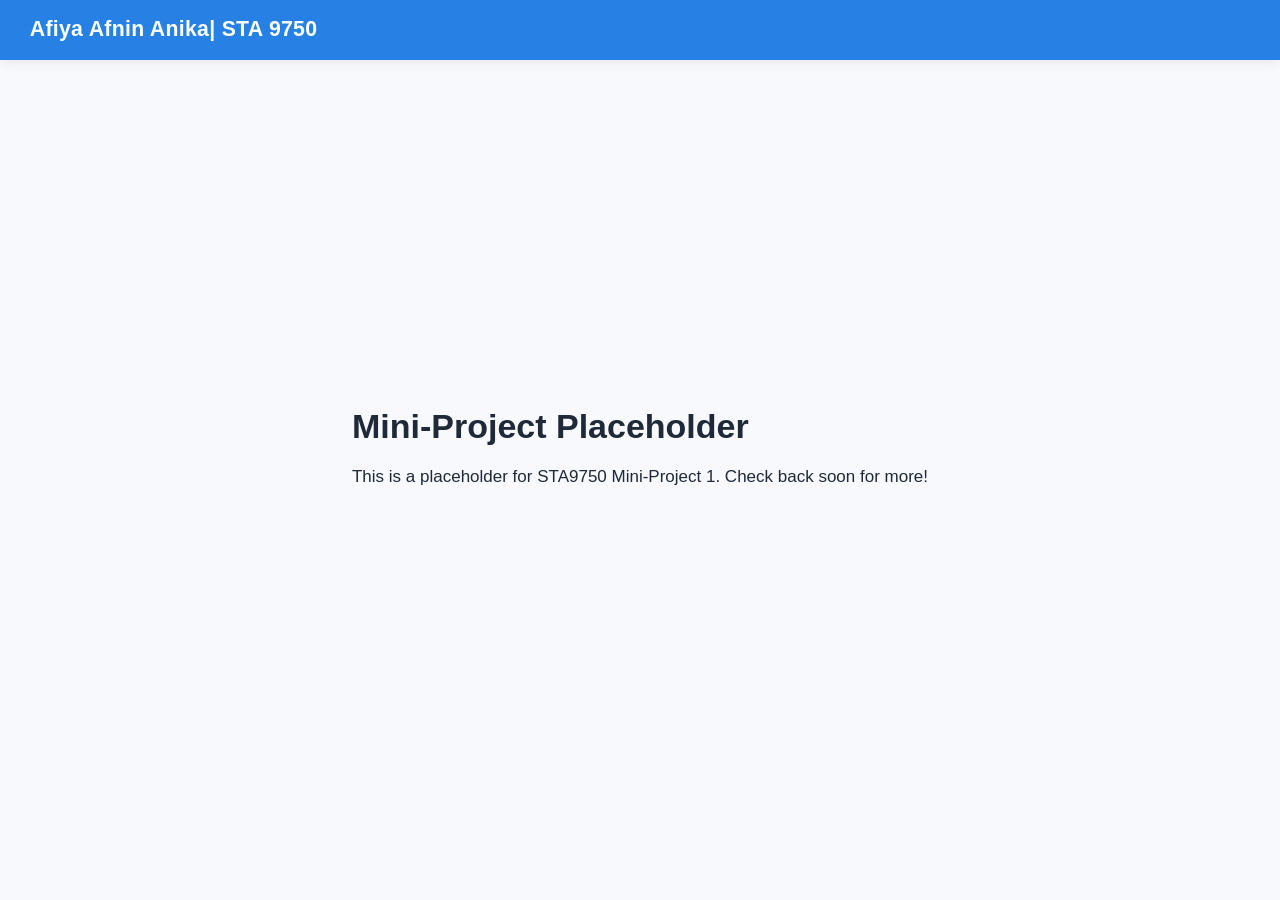
==== docs/mp01.html @ d925fa53 "Add mini-project placeholders" ====
<!DOCTYPE html>
<html xmlns="http://www.w3.org/1999/xhtml" lang="en" xml:lang="en"><head>

<meta charset="utf-8">
<meta name="generator" content="quarto-1.10.18">

<meta name="viewport" content="width=device-width, initial-scale=1.0, user-scalable=yes">


<title>Mini-Project Placeholder – Afiya Afnin Anika| STA 9750</title>
<style>
/* Default styles provided by pandoc.
** See https://pandoc.org/MANUAL.html#variables-for-html for config info.
*/
span.smallcaps{font-variant: small-caps;}
div.columns{display: flex; gap: 1.5em;}
div.column{flex: auto;}
@media screen {
div.columns{gap: min(4vw, 1.5em);}
div.column{overflow-x: auto;}
}
div.hanging-indent{margin-left: 1.5em; text-indent: -1.5em;}
ul.task-list{list-style: none;}
ul.task-list li input[type="checkbox"] {
  width: 0.8em;
  margin: 0 0.8em 0.2em -1em; /* quarto-specific, see https://github.com/quarto-dev/quarto-cli/issues/4556 */ 
  vertical-align: middle;
}
</style>


<script src="site_libs/quarto-nav/quarto-nav.js"></script>
<script src="site_libs/quarto-nav/headroom.min.js"></script>
<script src="site_libs/clipboard/clipboard.min.js"></script>
<script src="site_libs/quarto-search/autocomplete.umd.js"></script>
<script src="site_libs/quarto-search/fuse.min.js"></script>
<script src="site_libs/quarto-search/quarto-search.js"></script>
<meta name="quarto:offset" content="./">
<script src="site_libs/quarto-html/quarto.js" type="module"></script>
<script src="site_libs/quarto-html/tabsets/tabsets.js" type="module"></script>
<script src="site_libs/quarto-html/popper.min.js"></script>
<script src="site_libs/quarto-html/tippy.umd.min.js"></script>
<script src="site_libs/quarto-html/anchor.min.js"></script>
<link href="site_libs/quarto-html/tippy.css" rel="stylesheet">
<link href="site_libs/quarto-html/quarto-syntax-highlighting-64a204ab8560d761af7679ceaba22944.css" rel="stylesheet" id="quarto-text-highlighting-styles">
<script src="site_libs/bootstrap/bootstrap.min.js"></script>
<link href="site_libs/bootstrap/bootstrap-icons.css" rel="stylesheet">
<link href="site_libs/bootstrap/bootstrap-6191c8c4c757b97205a8995aa6c30869.min.css" rel="stylesheet" append-hash="true" id="quarto-bootstrap" data-mode="light">
<script id="quarto-search-options" type="application/json">{
  "location": "navbar",
  "copy-button": false,
  "collapse-after": 3,
  "panel-placement": "end",
  "type": "overlay",
  "limit": 50,
  "keyboard-shortcut": [
    "f",
    "/",
    "s"
  ],
  "show-item-context": false,
  "language": {
    "search-no-results-text": "No results",
    "search-matching-documents-text": "matching documents",
    "search-copy-link-title": "Copy link to search",
    "search-hide-matches-text": "Hide additional matches",
    "search-more-match-text": "more match in this document",
    "search-more-matches-text": "more matches in this document",
    "search-clear-button-title": "Clear",
    "search-text-placeholder": "",
    "search-detached-cancel-button-title": "Cancel",
    "search-submit-button-title": "Submit",
    "search-label": "Search"
  }
}</script>


<link rel="stylesheet" href="styles.css">
</head>

<body class="nav-fixed fullcontent quarto-light">

<div id="quarto-search-results"></div>
  <header id="quarto-header" class="headroom fixed-top">
    <nav class="navbar navbar-expand-lg " data-bs-theme="dark">
      <div class="navbar-container container-fluid">
      <div class="navbar-brand-container mx-auto">
    <a class="navbar-brand" href="./index.html">
    <span class="navbar-title">Afiya Afnin Anika| STA 9750</span>
    </a>
  </div>
        <div class="quarto-navbar-tools tools-end">
</div>
      </div> <!-- /container-fluid -->
    </nav>
</header>
<!-- content -->
<div id="quarto-content" class="quarto-container page-columns page-rows-contents page-layout-article page-navbar">
<!-- sidebar -->
<!-- margin-sidebar -->
    
<!-- main -->
<main class="content" id="quarto-document-content">

<header id="title-block-header" class="quarto-title-block default">
<div class="quarto-title">
<h1 class="title">Mini-Project Placeholder</h1>
</div>



<div class="quarto-title-meta">

    
  
    
  </div>
  


</header>


<p>This is a placeholder for STA9750 Mini-Project 1. Check back soon for more!</p>



</main> <!-- /main -->
<script id="quarto-html-after-body" type="application/javascript">
  window.document.addEventListener("DOMContentLoaded", function (event) {
    const icon = "";
    const anchorJS = new window.AnchorJS();
    anchorJS.options = {
      placement: 'right',
      icon: icon
    };
    anchorJS.add('.anchored');
    const isCodeAnnotation = (el) => {
      for (const clz of el.classList) {
        if (clz.startsWith('code-annotation-')) {                     
          return true;
        }
      }
      return false;
    }
    const onCopySuccess = function(e) {
      // button target
      const button = e.trigger;
      // don't keep focus
      button.blur();
      // flash "checked"
      button.classList.add('code-copy-button-checked');
      var currentTitle = button.getAttribute("title");
      button.setAttribute("title", "Copied!");
      let tooltip;
      if (window.bootstrap) {
        button.setAttribute("data-bs-toggle", "tooltip");
        button.setAttribute("data-bs-placement", "left");
        button.setAttribute("data-bs-title", "Copied!");
        tooltip = new bootstrap.Tooltip(button, 
          { trigger: "manual", 
            customClass: "code-copy-button-tooltip",
            offset: [0, -8]});
        tooltip.show();    
      }
      setTimeout(function() {
        if (tooltip) {
          tooltip.hide();
          button.removeAttribute("data-bs-title");
          button.removeAttribute("data-bs-toggle");
          button.removeAttribute("data-bs-placement");
        }
        button.setAttribute("title", currentTitle);
        button.classList.remove('code-copy-button-checked');
      }, 1000);
      // clear code selection
      e.clearSelection();
    }
    const getTextToCopy = function(trigger) {
      const outerScaffold = trigger.parentElement.cloneNode(true);
      const codeEl = outerScaffold.querySelector('code');
      for (const childEl of codeEl.children) {
        if (isCodeAnnotation(childEl)) {
          childEl.remove();
        }
      }
      return codeEl.innerText;
    }
    const clipboard = new window.ClipboardJS('.code-copy-button:not([data-in-quarto-modal])', {
      text: getTextToCopy
    });
    clipboard.on('success', onCopySuccess);
    if (window.document.getElementById('quarto-embedded-source-code-modal')) {
      const clipboardModal = new window.ClipboardJS('.code-copy-button[data-in-quarto-modal]', {
        text: getTextToCopy,
        container: window.document.getElementById('quarto-embedded-source-code-modal')
      });
      clipboardModal.on('success', onCopySuccess);
    }
      var localhostRegex = new RegExp(/^(?:http|https):\/\/localhost\:?[0-9]*\//);
      var mailtoRegex = new RegExp(/^mailto:/);
        var filterRegex = new RegExp("https:\/\/afiyanika\.github\.io\/STA9750-2026-FALL\/");
      var isInternal = (href) => {
          return filterRegex.test(href) || localhostRegex.test(href) || mailtoRegex.test(href);
      }
      // Inspect non-navigation links and adorn them if external
     var links = window.document.querySelectorAll('a[href]:not(.nav-link):not(.navbar-brand):not(.toc-action):not(.sidebar-link):not(.sidebar-item-toggle):not(.pagination-link):not(.no-external):not([aria-hidden]):not(.dropdown-item):not(.quarto-navigation-tool):not(.about-link)');
      for (var i=0; i<links.length; i++) {
        const link = links[i];
        if (!isInternal(link.href)) {
          // undo the damage that might have been done by quarto-nav.js in the case of
          // links that we want to consider external
          if (link.dataset.originalHref !== undefined) {
            link.href = link.dataset.originalHref;
          }
        }
      }
    function tippyHover(el, contentFn, onTriggerFn, onUntriggerFn) {
      const config = {
        allowHTML: true,
        maxWidth: 500,
        delay: 100,
        arrow: false,
        appendTo: function(el) {
            return el.parentElement;
        },
        interactive: true,
        interactiveBorder: 10,
        theme: 'quarto',
        placement: 'bottom-start',
      };
      if (contentFn) {
        config.content = contentFn;
      }
      if (onTriggerFn) {
        config.onTrigger = onTriggerFn;
      }
      if (onUntriggerFn) {
        config.onUntrigger = onUntriggerFn;
      }
      window.tippy(el, config); 
    }
    const noterefs = window.document.querySelectorAll('a[role="doc-noteref"]');
    for (var i=0; i<noterefs.length; i++) {
      const ref = noterefs[i];
      tippyHover(ref, function() {
        // use id or data attribute instead here
        let href = ref.getAttribute('data-footnote-href') || ref.getAttribute('href');
        try { href = new URL(href).hash; } catch {}
        const id = href.replace(/^#\/?/, "");
        const note = window.document.getElementById(id);
        if (note) {
          return note.innerHTML;
        } else {
          return "";
        }
      });
    }
    const xrefs = window.document.querySelectorAll('a.quarto-xref');
    const processXRef = (id, note) => {
      // Strip column container classes
      const stripColumnClz = (el) => {
        el.classList.remove("page-full", "page-columns");
        if (el.children) {
          for (const child of el.children) {
            stripColumnClz(child);
          }
        }
      }
      stripColumnClz(note)
      if (id === null || id.startsWith('sec-')) {
        // Special case sections, only their first couple elements
        const container = document.createElement("div");
        if (note.children && note.children.length > 2) {
          container.appendChild(note.children[0].cloneNode(true));
          for (let i = 1; i < note.children.length; i++) {
            const child = note.children[i];
            if (child.tagName === "P" && child.innerText === "") {
              continue;
            } else {
              container.appendChild(child.cloneNode(true));
              break;
            }
          }
          if (window.Quarto?.typesetMath) {
            window.Quarto.typesetMath(container);
          }
          return container.innerHTML
        } else {
          if (window.Quarto?.typesetMath) {
            window.Quarto.typesetMath(note);
          }
          return note.innerHTML;
        }
      } else {
        // Remove any anchor links if they are present
        const anchorLink = note.querySelector('a.anchorjs-link');
        if (anchorLink) {
          anchorLink.remove();
        }
        if (window.Quarto?.typesetMath) {
          window.Quarto.typesetMath(note);
        }
        if (note.classList.contains("callout")) {
          return note.outerHTML;
        } else {
          return note.innerHTML;
        }
      }
    }
    for (var i=0; i<xrefs.length; i++) {
      const xref = xrefs[i];
      tippyHover(xref, undefined, function(instance) {
        instance.disable();
        let url = xref.getAttribute('href');
        let hash = undefined; 
        if (url.startsWith('#')) {
          hash = url;
        } else {
          try { hash = new URL(url).hash; } catch {}
        }
        if (hash) {
          const id = hash.replace(/^#\/?/, "");
          const note = window.document.getElementById(id);
          if (note !== null) {
            try {
              const html = processXRef(id, note.cloneNode(true));
              instance.setContent(html);
            } finally {
              instance.enable();
              instance.show();
            }
          } else {
            // See if we can fetch this
            fetch(url.split('#')[0])
            .then(res => res.text())
            .then(html => {
              const parser = new DOMParser();
              const htmlDoc = parser.parseFromString(html, "text/html");
              const note = htmlDoc.getElementById(id);
              if (note !== null) {
                const html = processXRef(id, note);
                instance.setContent(html);
              } 
            }).finally(() => {
              instance.enable();
              instance.show();
            });
          }
        } else {
          // See if we can fetch a full url (with no hash to target)
          // This is a special case and we should probably do some content thinning / targeting
          fetch(url)
          .then(res => res.text())
          .then(html => {
            const parser = new DOMParser();
            const htmlDoc = parser.parseFromString(html, "text/html");
            const note = htmlDoc.querySelector('main.content');
            if (note !== null) {
              // This should only happen for chapter cross references
              // (since there is no id in the URL)
              // remove the first header
              if (note.children.length > 0 && note.children[0].tagName === "HEADER") {
                note.children[0].remove();
              }
              const html = processXRef(null, note);
              instance.setContent(html);
            } 
          }).finally(() => {
            instance.enable();
            instance.show();
          });
        }
      }, function(instance) {
      });
    }
        let selectedAnnoteEl;
        const selectorForAnnotation = ( cell, annotation) => {
          let cellAttr = 'data-code-cell="' + cell + '"';
          let lineAttr = 'data-code-annotation="' +  annotation + '"';
          const selector = 'span[' + cellAttr + '][' + lineAttr + ']';
          return selector;
        }
        const selectCodeLines = (annoteEl) => {
          const doc = window.document;
          const targetCell = annoteEl.getAttribute("data-target-cell");
          const targetAnnotation = annoteEl.getAttribute("data-target-annotation");
          const annoteSpan = window.document.querySelector(selectorForAnnotation(targetCell, targetAnnotation));
          const lines = annoteSpan.getAttribute("data-code-lines").split(",");
          const lineIds = lines.map((line) => {
            return targetCell + "-" + line;
          })
          let top = null;
          let height = null;
          let parent = null;
          if (lineIds.length > 0) {
              //compute the position of the single el (top and bottom and make a div)
              const el = window.document.getElementById(lineIds[0]);
              top = el.offsetTop;
              height = el.offsetHeight;
              parent = el.parentElement.parentElement;
            if (lineIds.length > 1) {
              const lastEl = window.document.getElementById(lineIds[lineIds.length - 1]);
              const bottom = lastEl.offsetTop + lastEl.offsetHeight;
              height = bottom - top;
            }
            if (top !== null && height !== null && parent !== null) {
              // cook up a div (if necessary) and position it 
              let div = window.document.getElementById("code-annotation-line-highlight");
              if (div === null) {
                div = window.document.createElement("div");
                div.setAttribute("id", "code-annotation-line-highlight");
                div.style.position = 'absolute';
                parent.appendChild(div);
              }
              div.style.top = top - 2 + "px";
              div.style.height = height + 4 + "px";
              div.style.left = 0;
              let gutterDiv = window.document.getElementById("code-annotation-line-highlight-gutter");
              if (gutterDiv === null) {
                gutterDiv = window.document.createElement("div");
                gutterDiv.setAttribute("id", "code-annotation-line-highlight-gutter");
                gutterDiv.style.position = 'absolute';
                const codeCell = window.document.getElementById(targetCell);
                const gutter = codeCell.querySelector('.code-annotation-gutter');
                gutter.appendChild(gutterDiv);
              }
              gutterDiv.style.top = top - 2 + "px";
              gutterDiv.style.height = height + 4 + "px";
            }
            selectedAnnoteEl = annoteEl;
          }
        };
        const unselectCodeLines = () => {
          const elementsIds = ["code-annotation-line-highlight", "code-annotation-line-highlight-gutter"];
          elementsIds.forEach((elId) => {
            const div = window.document.getElementById(elId);
            if (div) {
              div.remove();
            }
          });
          selectedAnnoteEl = undefined;
        };
          // Handle positioning of the toggle
      window.addEventListener(
        "resize",
        throttle(() => {
          elRect = undefined;
          if (selectedAnnoteEl) {
            selectCodeLines(selectedAnnoteEl);
          }
        }, 10)
      );
      function throttle(fn, ms) {
      let throttle = false;
      let timer;
        return (...args) => {
          if(!throttle) { // first call gets through
              fn.apply(this, args);
              throttle = true;
          } else { // all the others get throttled
              if(timer) clearTimeout(timer); // cancel #2
              timer = setTimeout(() => {
                fn.apply(this, args);
                timer = throttle = false;
              }, ms);
          }
        };
      }
        // Attach click handler to the DT
        const annoteDls = window.document.querySelectorAll('dt[data-target-cell]');
        for (const annoteDlNode of annoteDls) {
          annoteDlNode.addEventListener('click', (event) => {
            const clickedEl = event.target;
            if (clickedEl !== selectedAnnoteEl) {
              unselectCodeLines();
              const activeEl = window.document.querySelector('dt[data-target-cell].code-annotation-active');
              if (activeEl) {
                activeEl.classList.remove('code-annotation-active');
              }
              selectCodeLines(clickedEl);
              clickedEl.classList.add('code-annotation-active');
            } else {
              // Unselect the line
              unselectCodeLines();
              clickedEl.classList.remove('code-annotation-active');
            }
          });
        }
    const findCites = (el) => {
      const parentEl = el.parentElement;
      if (parentEl) {
        const cites = parentEl.dataset.cites;
        if (cites) {
          return {
            el,
            cites: cites.split(' ')
          };
        } else {
          return findCites(el.parentElement)
        }
      } else {
        return undefined;
      }
    };
    var bibliorefs = window.document.querySelectorAll('a[role="doc-biblioref"]');
    for (var i=0; i<bibliorefs.length; i++) {
      const ref = bibliorefs[i];
      const citeInfo = findCites(ref);
      if (citeInfo) {
        tippyHover(citeInfo.el, function() {
          var popup = window.document.createElement('div');
          citeInfo.cites.forEach(function(cite) {
            var citeDiv = window.document.createElement('div');
            citeDiv.classList.add('hanging-indent');
            citeDiv.classList.add('csl-entry');
            var biblioDiv = window.document.getElementById('ref-' + cite);
            if (biblioDiv) {
              citeDiv.innerHTML = biblioDiv.innerHTML;
            }
            popup.appendChild(citeDiv);
          });
          return popup.innerHTML;
        });
      }
    }
  });
  </script>
</div> <!-- /content -->




</body></html>
---- docs/site_libs/quarto-html/tippy.css ----
.tippy-box[data-animation=fade][data-state=hidden]{opacity:0}[data-tippy-root]{max-width:calc(100vw - 10px)}.tippy-box{position:relative;background-color:#333;color:#fff;border-radius:4px;font-size:14px;line-height:1.4;white-space:normal;outline:0;transition-property:transform,visibility,opacity}.tippy-box[data-placement^=top]>.tippy-arrow{bottom:0}.tippy-box[data-placement^=top]>.tippy-arrow:before{bottom:-7px;left:0;border-width:8px 8px 0;border-top-color:initial;transform-origin:center top}.tippy-box[data-placement^=bottom]>.tippy-arrow{top:0}.tippy-box[data-placement^=bottom]>.tippy-arrow:before{top:-7px;left:0;border-width:0 8px 8px;border-bottom-color:initial;transform-origin:center bottom}.tippy-box[data-placement^=left]>.tippy-arrow{right:0}.tippy-box[data-placement^=left]>.tippy-arrow:before{border-width:8px 0 8px 8px;border-left-color:initial;right:-7px;transform-origin:center left}.tippy-box[data-placement^=right]>.tippy-arrow{left:0}.tippy-box[data-placement^=right]>.tippy-arrow:before{left:-7px;border-width:8px 8px 8px 0;border-right-color:initial;transform-origin:center right}.tippy-box[data-inertia][data-state=visible]{transition-timing-function:cubic-bezier(.54,1.5,.38,1.11)}.tippy-arrow{width:16px;height:16px;color:#333}.tippy-arrow:before{content:"";position:absolute;border-color:transparent;border-style:solid}.tippy-content{position:relative;padding:5px 9px;z-index:1}
---- docs/site_libs/quarto-html/quarto-syntax-highlighting-64a204ab8560d761af7679ceaba22944.css ----
/* quarto syntax highlight colors */
:root {
  --quarto-hl-ot-color: #003B4F;
  --quarto-hl-at-color: #657422;
  --quarto-hl-ss-color: #20794D;
  --quarto-hl-an-color: #5E5E5E;
  --quarto-hl-fu-color: #4758AB;
  --quarto-hl-st-color: #20794D;
  --quarto-hl-cf-color: #003B4F;
  --quarto-hl-op-color: #5E5E5E;
  --quarto-hl-er-color: #AD0000;
  --quarto-hl-bn-color: #AD0000;
  --quarto-hl-al-color: #AD0000;
  --quarto-hl-va-color: #111111;
  --quarto-hl-bu-color: inherit;
  --quarto-hl-ex-color: inherit;
  --quarto-hl-pp-color: #AD0000;
  --quarto-hl-in-color: #5E5E5E;
  --quarto-hl-vs-color: #20794D;
  --quarto-hl-wa-color: #5E5E5E;
  --quarto-hl-do-color: #5E5E5E;
  --quarto-hl-im-color: #00769E;
  --quarto-hl-ch-color: #20794D;
  --quarto-hl-dt-color: #AD0000;
  --quarto-hl-fl-color: #AD0000;
  --quarto-hl-co-color: #5E5E5E;
  --quarto-hl-cv-color: #5E5E5E;
  --quarto-hl-cn-color: #8f5902;
  --quarto-hl-sc-color: #5E5E5E;
  --quarto-hl-dv-color: #AD0000;
  --quarto-hl-kw-color: #003B4F;
}

/* other quarto variables */
:root {
  --quarto-font-monospace: SFMono-Regular, Menlo, Monaco, Consolas, "Liberation Mono", "Courier New", monospace;
}

/* syntax highlight based on Pandoc's rules */
pre > code.sourceCode > span {
  color: #003B4F;
}

code.sourceCode > span {
  color: #003B4F;
}

div.sourceCode,
div.sourceCode pre.sourceCode {
  color: #003B4F;
}

/* Normal */
code span {
  color: #003B4F;
}

/* Alert */
code span.al {
  color: #AD0000;
  font-style: inherit;
}

/* Annotation */
code span.an {
  color: #5E5E5E;
  font-style: inherit;
}

/* Attribute */
code span.at {
  color: #657422;
  font-style: inherit;
}

/* BaseN */
code span.bn {
  color: #AD0000;
  font-style: inherit;
}

/* BuiltIn */
code span.bu {
  font-style: inherit;
}

/* ControlFlow */
code span.cf {
  color: #003B4F;
  font-weight: bold;
  font-style: inherit;
}

/* Char */
code span.ch {
  color: #20794D;
  font-style: inherit;
}

/* Constant */
code span.cn {
  color: #8f5902;
  font-style: inherit;
}

/* Comment */
code span.co {
  color: #5E5E5E;
  font-style: inherit;
}

/* CommentVar */
code span.cv {
  color: #5E5E5E;
  font-style: italic;
}

/* Documentation */
code span.do {
  color: #5E5E5E;
  font-style: italic;
}

/* DataType */
code span.dt {
  color: #AD0000;
  font-style: inherit;
}

/* DecVal */
code span.dv {
  color: #AD0000;
  font-style: inherit;
}

/* Error */
code span.er {
  color: #AD0000;
  font-style: inherit;
}

/* Extension */
code span.ex {
  font-style: inherit;
}

/* Float */
code span.fl {
  color: #AD0000;
  font-style: inherit;
}

/* Function */
code span.fu {
  color: #4758AB;
  font-style: inherit;
}

/* Import */
code span.im {
  color: #00769E;
  font-style: inherit;
}

/* Information */
code span.in {
  color: #5E5E5E;
  font-style: inherit;
}

/* Keyword */
code span.kw {
  color: #003B4F;
  font-weight: bold;
  font-style: inherit;
}

/* Operator */
code span.op {
  color: #5E5E5E;
  font-style: inherit;
}

/* Other */
code span.ot {
  color: #003B4F;
  font-style: inherit;
}

/* Preprocessor */
code span.pp {
  color: #AD0000;
  font-style: inherit;
}

/* SpecialChar */
code span.sc {
  color: #5E5E5E;
  font-style: inherit;
}

/* SpecialString */
code span.ss {
  color: #20794D;
  font-style: inherit;
}

/* String */
code span.st {
  color: #20794D;
  font-style: inherit;
}

/* Variable */
code span.va {
  color: #111111;
  font-style: inherit;
}

/* VerbatimString */
code span.vs {
  color: #20794D;
  font-style: inherit;
}

/* Warning */
code span.wa {
  color: #5E5E5E;
  font-style: italic;
}

.prevent-inlining {
  content: "</";
}

/*# sourceMappingURL=9d8d5bb603a83b8298b89080a598c93b.css.map */
---- docs/styles.css ----
/* Overall page */

body {
  background: #f7f9fc;
  color: #1f2937;
  font-family: -apple-system, BlinkMacSystemFont, "Segoe UI", Roboto, Helvetica, Arial, sans-serif;
}


/* Navigation bar */

.navbar {
  box-shadow: 0 2px 12px rgba(0, 0, 0, 0.08);
}

.navbar-brand {
  font-weight: 600;
  letter-spacing: 0.3px;
}


/* Main content */

main {
  max-width: 1100px;
  margin: auto;
}


/* Hero / introduction */

.hero {
  background: white;
  padding: 3rem;
  margin-top: 2rem;
  margin-bottom: 3rem;
  border-radius: 18px;
  box-shadow: 0 8px 30px rgba(0, 0, 0, 0.06);
}

.hero h2 {
  font-size: 1.25rem;
  font-weight: 500;
  color: #4b6480;
  margin-bottom: 1.5rem;
}

.hero p {
  font-size: 1.08rem;
  line-height: 1.8;
}


/* Section headings */

h2 {
  font-weight: 700;
  margin-top: 2rem;
  margin-bottom: 1.5rem;
}


/* Project card layout */

.project-grid {
  display: grid;
  grid-template-columns: repeat(2, 1fr);
  gap: 1.5rem;
  margin-bottom: 3rem;
}


/* Individual cards */

.project-card {
  background: white;
  border-radius: 16px;
  padding: 1.8rem;
  border: 1px solid #e7ebf0;
  box-shadow: 0 5px 20px rgba(0, 0, 0, 0.04);
  transition: transform 0.2s ease, box-shadow 0.2s ease;
}

.project-card:hover {
  transform: translateY(-4px);
  box-shadow: 0 10px 28px rgba(0, 0, 0, 0.08);
}

.project-card h3 {
  font-weight: 650;
  margin-top: 0;
}


/* Last updated */

.last-updated {
  margin-top: 3rem;
  padding-top: 1.25rem;
  border-top: 1px solid #dfe4ea;
  color: #6b7280;
  font-size: 0.9rem;
}


/* Better mobile appearance */

@media (max-width: 768px) {

  .project-grid {
    grid-template-columns: 1fr;
  }

  .hero {
    padding: 2rem;
  }
}
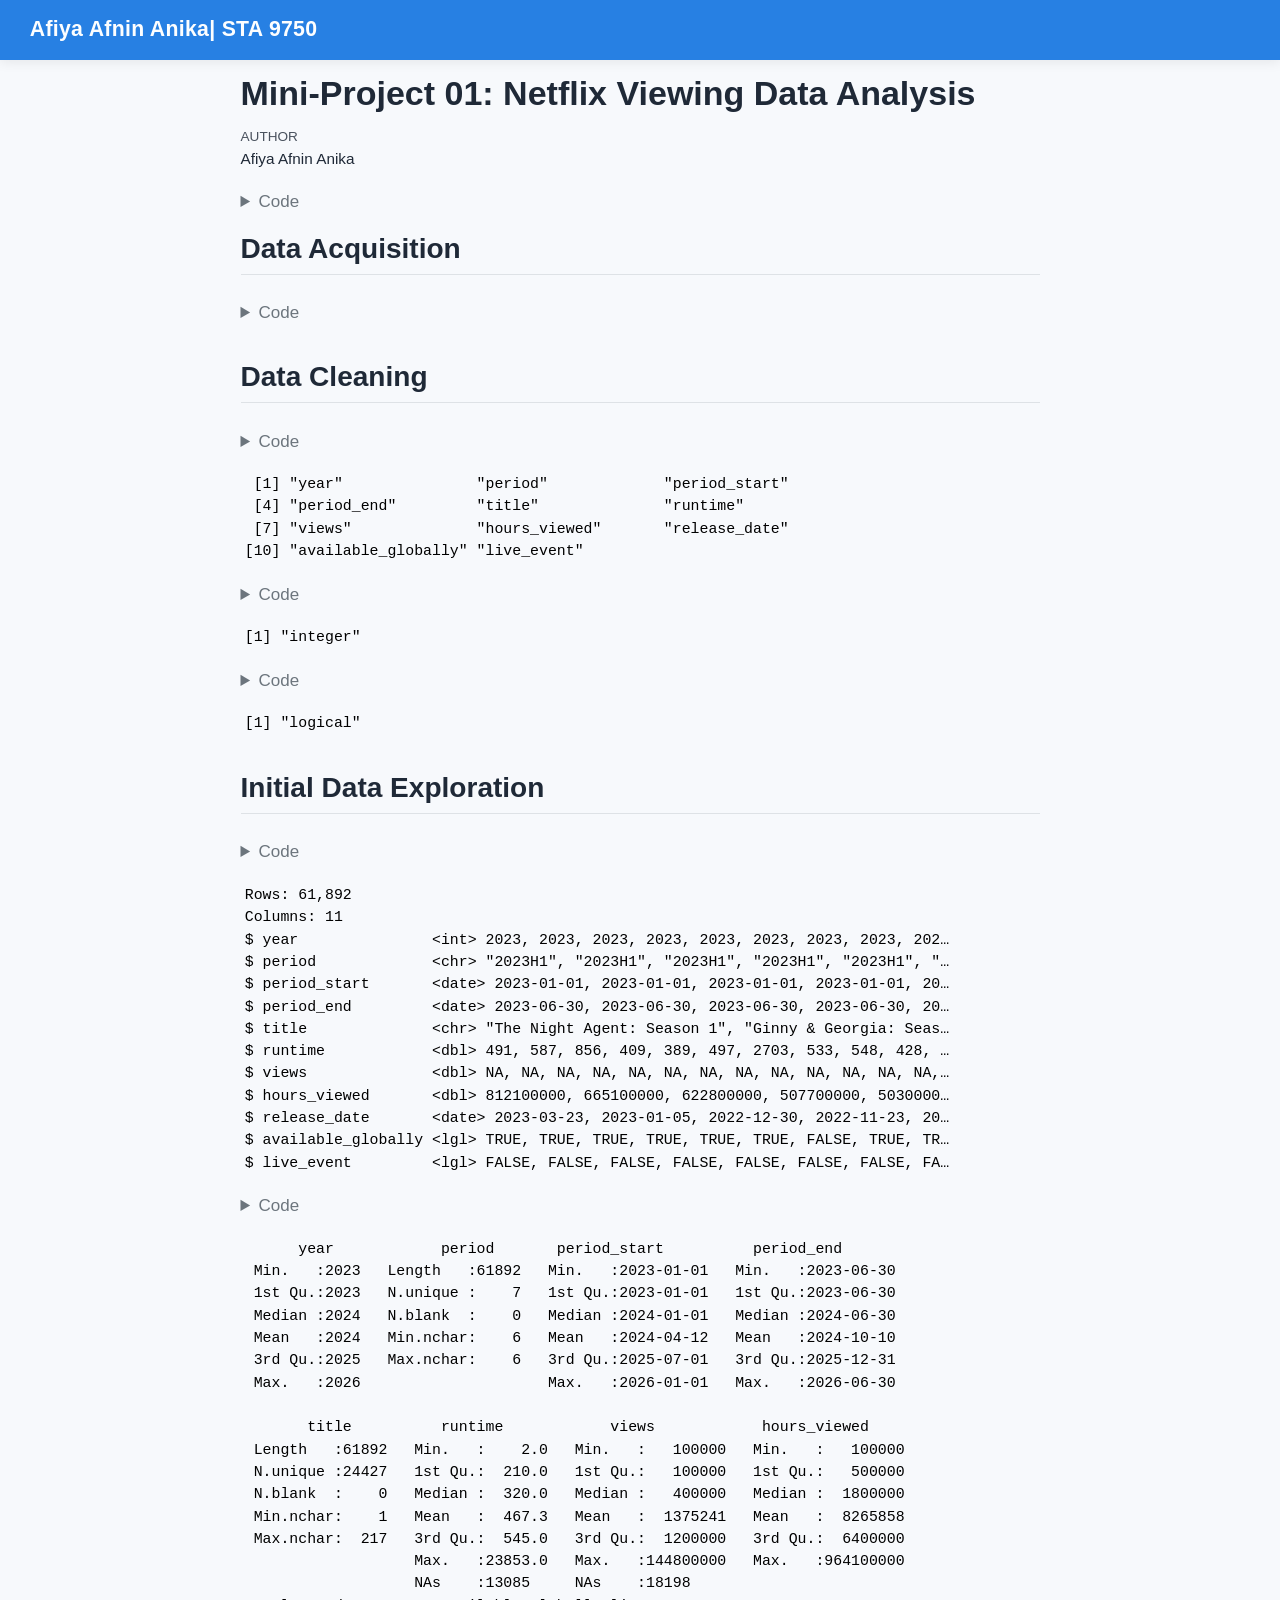
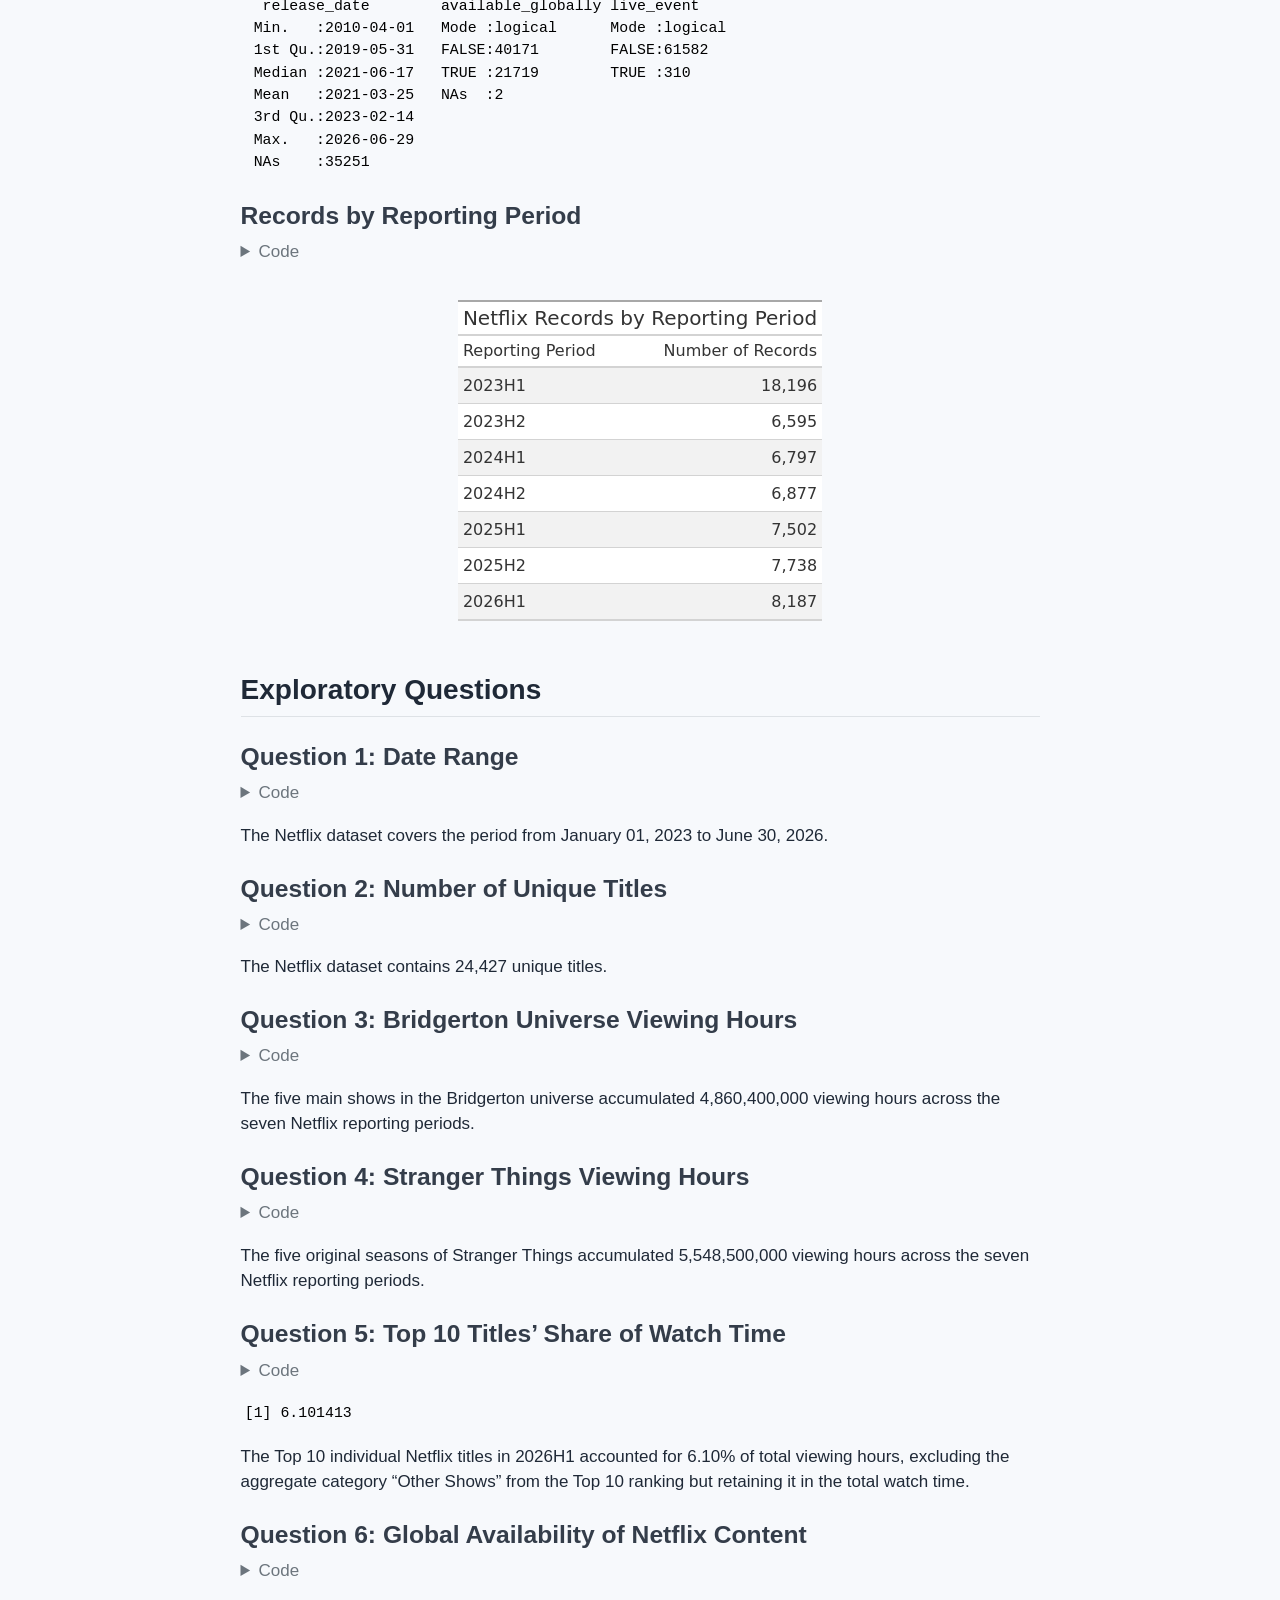
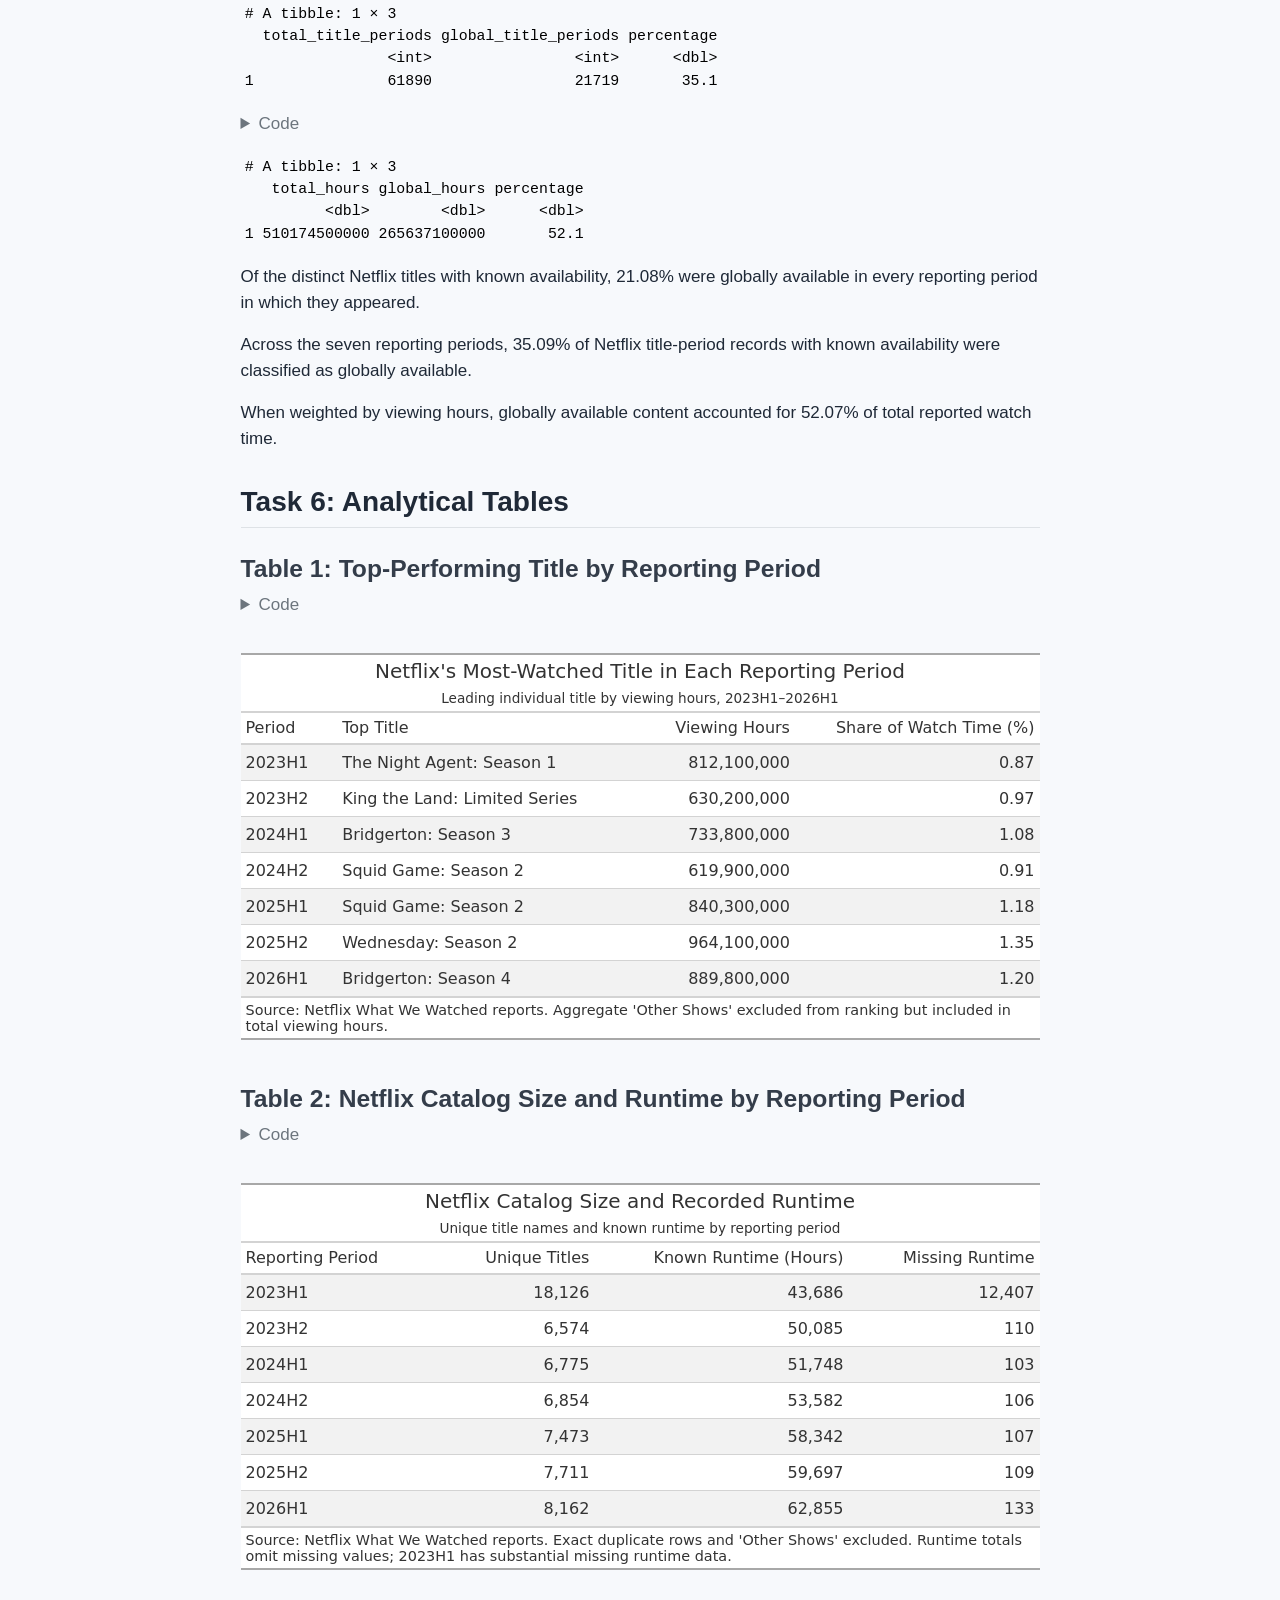
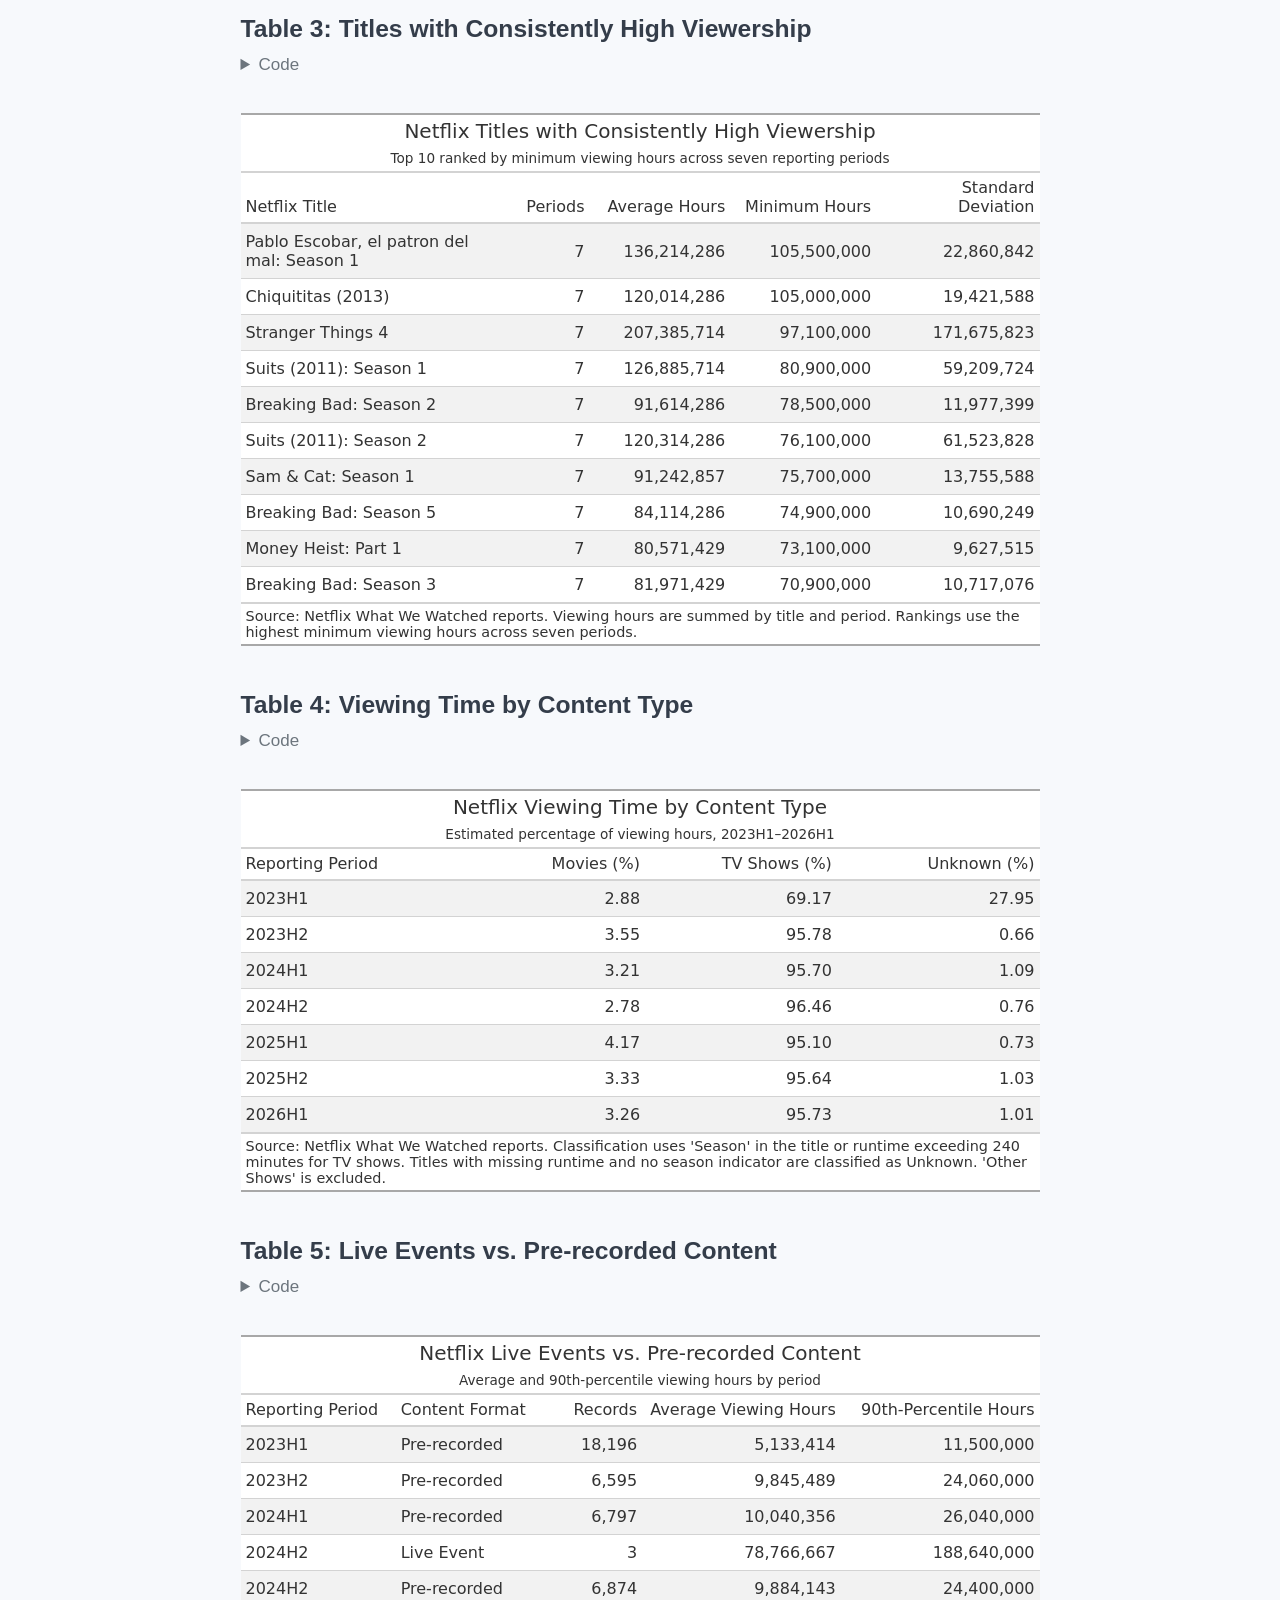
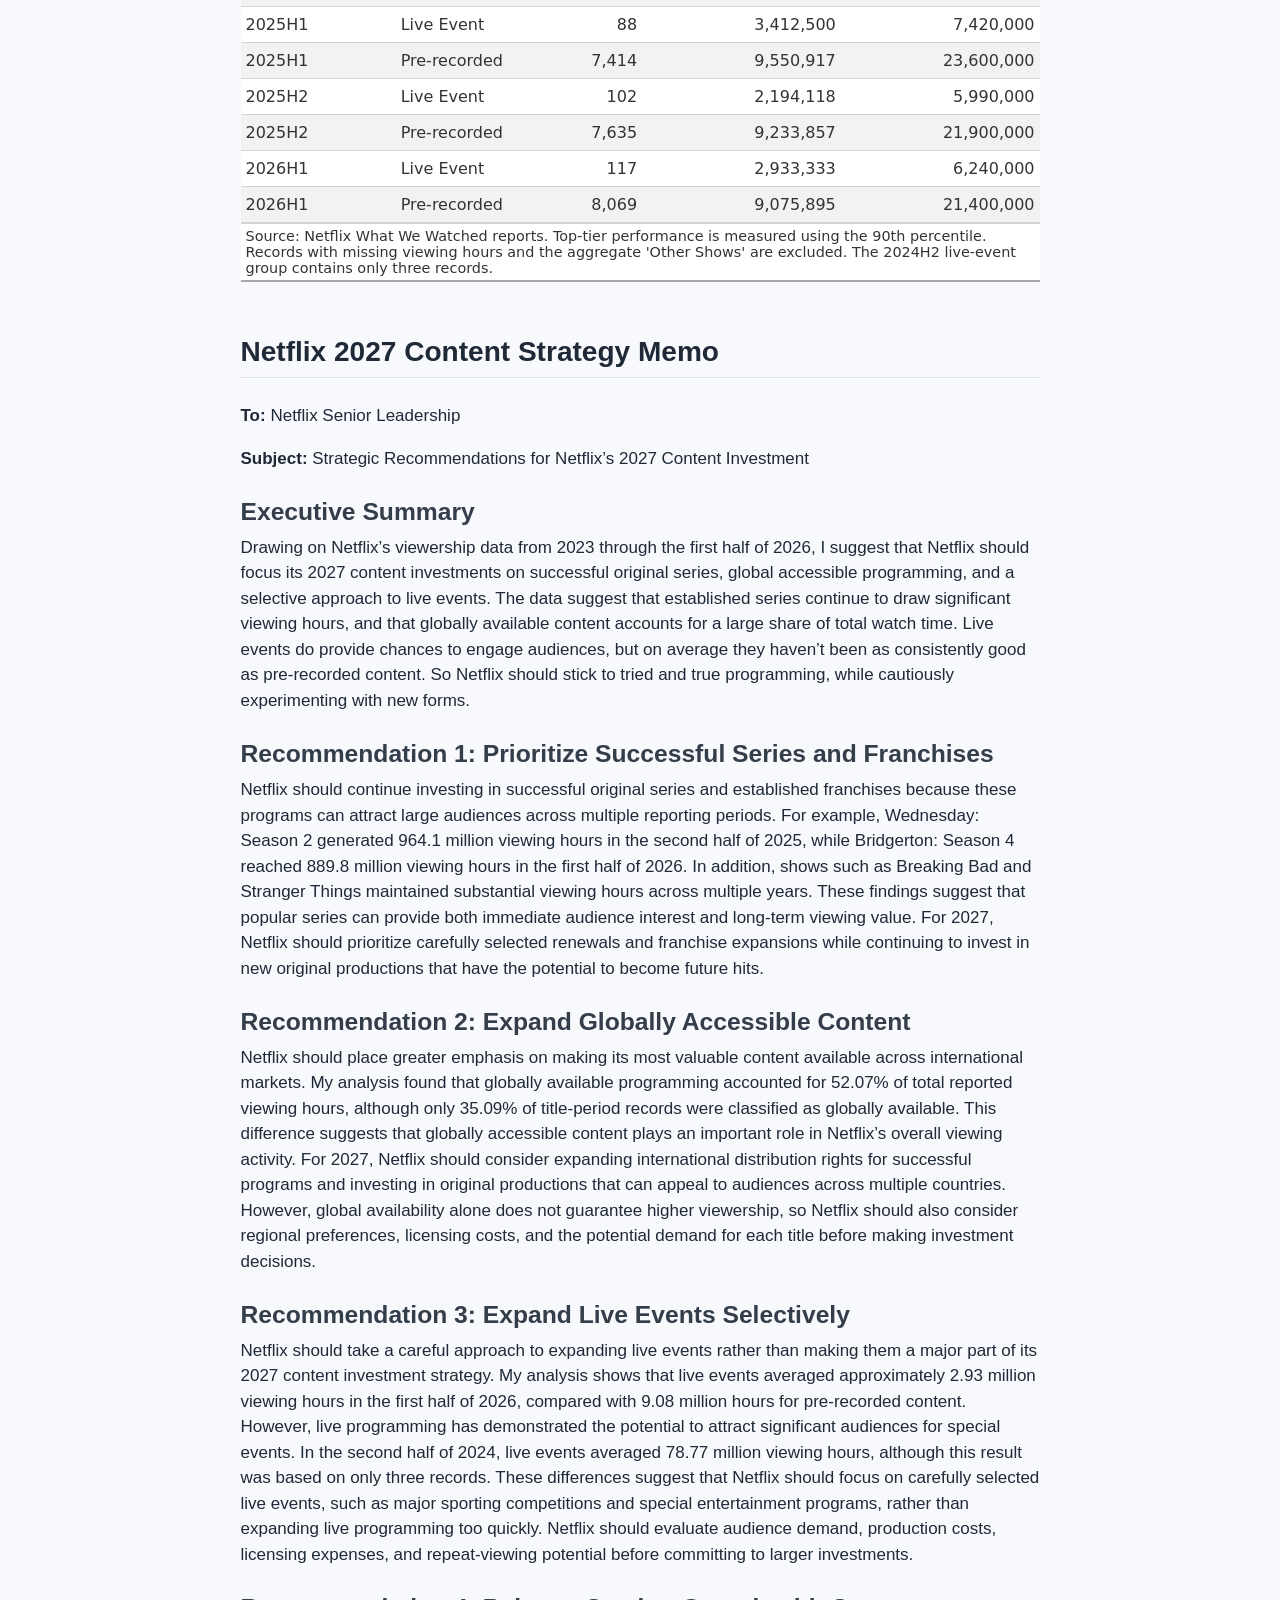
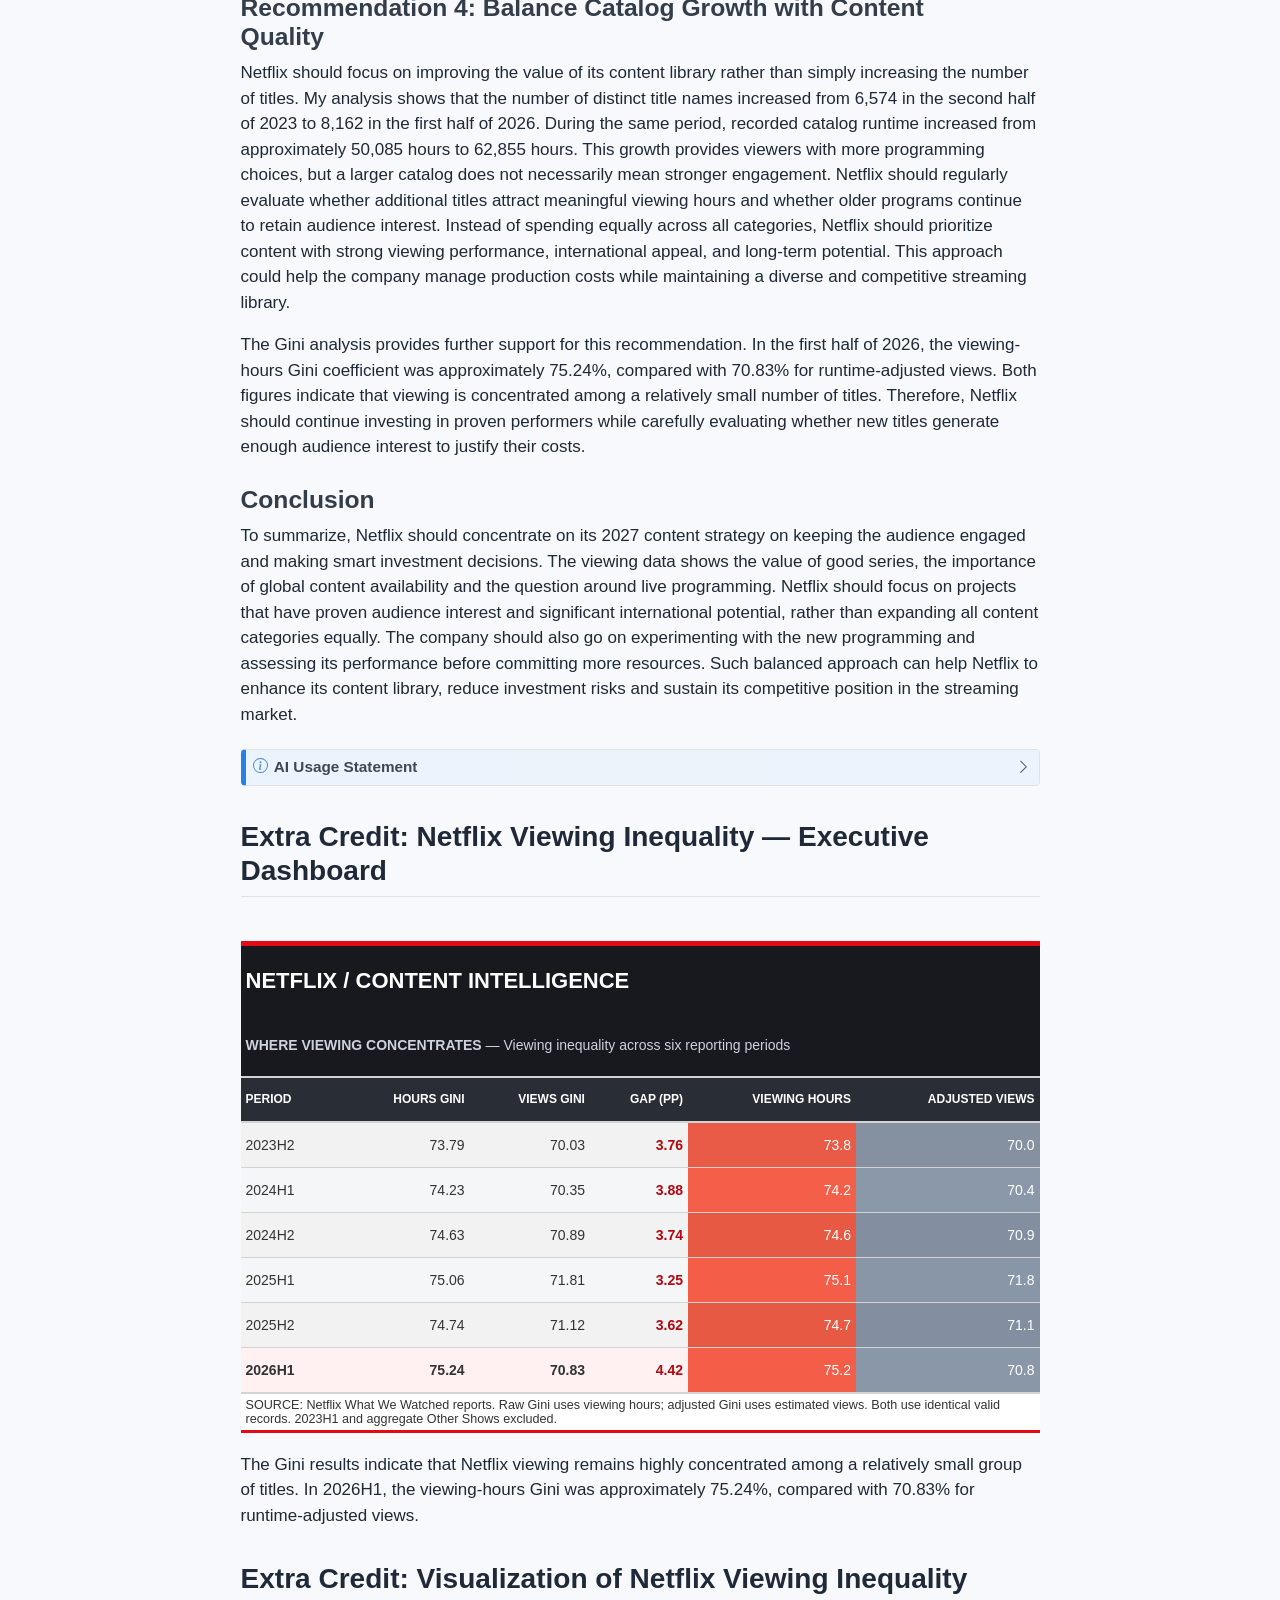
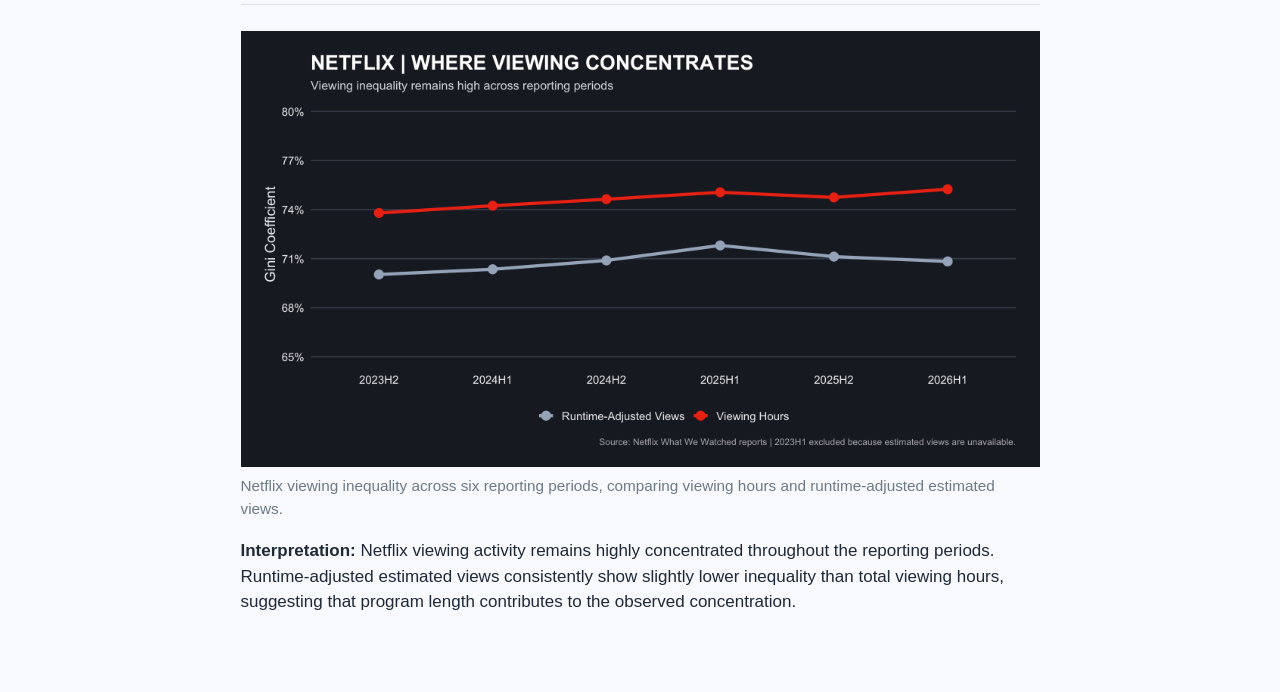
==== commit fd7cbf19: "Complete Mini-Project 01 with Gini analysis and visualization extra credit" ====
--- a/docs/mp01.html
+++ b/docs/mp01.html
@@ -6,8 +6,9 @@
 
 <meta name="viewport" content="width=device-width, initial-scale=1.0, user-scalable=yes">
 
-
-<title>Mini-Project Placeholder – Afiya Afnin Anika| STA 9750</title>
+<meta name="author" content="Afiya Afnin Anika">
+
+<title>Mini-Project 01: Netflix Viewing Data Analysis – Afiya Afnin Anika| STA 9750</title>
 <style>
 /* Default styles provided by pandoc.
 ** See https://pandoc.org/MANUAL.html#variables-for-html for config info.
@@ -25,6 +26,41 @@
   width: 0.8em;
   margin: 0 0.8em 0.2em -1em; /* quarto-specific, see https://github.com/quarto-dev/quarto-cli/issues/4556 */ 
   vertical-align: middle;
+}
+/* CSS for syntax highlighting */
+html { -webkit-text-size-adjust: 100%; }
+pre > code.sourceCode { white-space: pre; position: relative; }
+pre > code.sourceCode > span { display: inline-block; line-height: 1.25; }
+pre > code.sourceCode > span:empty { height: 1.2em; }
+.sourceCode { overflow: visible; }
+code.sourceCode > span { color: inherit; text-decoration: inherit; }
+div.sourceCode { margin: 1em 0; }
+pre.sourceCode { margin: 0; }
+@media screen {
+div.sourceCode { overflow: auto; }
+}
+@media print {
+pre > code.sourceCode { white-space: pre-wrap; }
+pre > code.sourceCode > span { text-indent: -5em; padding-left: 5em; }
+}
+pre.numberSource code
+  { counter-reset: source-line 0; }
+pre.numberSource code > span
+  { position: relative; left: -4em; counter-increment: source-line; }
+pre.numberSource code > span > a:first-child::before
+  { content: counter(source-line);
+    position: relative; left: -1em; text-align: right; vertical-align: baseline;
+    border: none; display: inline-block;
+    -webkit-touch-callout: none; -webkit-user-select: none;
+    -khtml-user-select: none; -moz-user-select: none;
+    -ms-user-select: none; user-select: none;
+    padding: 0 4px; width: 4em;
+  }
+pre.numberSource { margin-left: 3em;  padding-left: 4px; }
+div.sourceCode
+  {   }
+@media screen {
+pre > code.sourceCode > span > a:first-child::before { text-decoration: underline; }
 }
 </style>
 
@@ -104,13 +140,19 @@
 
 <header id="title-block-header" class="quarto-title-block default">
 <div class="quarto-title">
-<h1 class="title">Mini-Project Placeholder</h1>
+<h1 class="title">Mini-Project 01: Netflix Viewing Data Analysis</h1>
 </div>
 
 
 
 <div class="quarto-title-meta">
 
+    <div>
+    <div class="quarto-title-meta-heading">Author</div>
+    <div class="quarto-title-meta-contents">
+             <p>Afiya Afnin Anika </p>
+          </div>
+  </div>
     
   
     
@@ -121,9 +163,4397 @@
 </header>
 
 
-<p>This is a placeholder for STA9750 Mini-Project 1. Check back soon for more!</p>
-
-
+<div class="cell">
+<details class="code-fold">
+<summary>Code</summary>
+<div class="code-copy-outer-scaffold"><div class="sourceCode cell-code" id="cb1"><pre class="sourceCode r code-with-copy"><code class="sourceCode r"><span id="cb1-1"><a href="#cb1-1" aria-hidden="true" tabindex="-1"></a><span class="fu">library</span>(tidyverse)</span>
+<span id="cb1-2"><a href="#cb1-2" aria-hidden="true" tabindex="-1"></a><span class="fu">library</span>(rvest)</span>
+<span id="cb1-3"><a href="#cb1-3" aria-hidden="true" tabindex="-1"></a><span class="fu">library</span>(readxl)</span>
+<span id="cb1-4"><a href="#cb1-4" aria-hidden="true" tabindex="-1"></a><span class="fu">library</span>(fs)</span>
+<span id="cb1-5"><a href="#cb1-5" aria-hidden="true" tabindex="-1"></a><span class="fu">library</span>(gt)</span></code></pre></div><button title="Copy to Clipboard" class="code-copy-button"><i class="bi"></i></button></div>
+</details>
+</div>
+<section id="data-acquisition" class="level2">
+<h2 class="anchored" data-anchor-id="data-acquisition">Data Acquisition</h2>
+<div class="cell">
+<details class="code-fold">
+<summary>Code</summary>
+<div class="code-copy-outer-scaffold"><div class="sourceCode cell-code" id="cb2"><pre class="sourceCode r code-with-copy"><code class="sourceCode r"><span id="cb2-1"><a href="#cb2-1" aria-hidden="true" tabindex="-1"></a><span class="co">#' Acquire Netflix What We Watched Reports</span></span>
+<span id="cb2-2"><a href="#cb2-2" aria-hidden="true" tabindex="-1"></a><span class="co">#' </span></span>
+<span id="cb2-3"><a href="#cb2-3" aria-hidden="true" tabindex="-1"></a><span class="co">#' This function will acquire and standardize all data for MP#01</span></span>
+<span id="cb2-4"><a href="#cb2-4" aria-hidden="true" tabindex="-1"></a><span class="co">#' from Netflix. Because Netflix hosts the data files behind a CDN, we</span></span>
+<span id="cb2-5"><a href="#cb2-5" aria-hidden="true" tabindex="-1"></a><span class="co">#' are accessing the release pages and automatically extracting links to the</span></span>
+<span id="cb2-6"><a href="#cb2-6" aria-hidden="true" tabindex="-1"></a><span class="co">#' relevant files (with CDN hash). </span></span>
+<span id="cb2-7"><a href="#cb2-7" aria-hidden="true" tabindex="-1"></a><span class="co">#' </span></span>
+<span id="cb2-8"><a href="#cb2-8" aria-hidden="true" tabindex="-1"></a><span class="co">#' After import, files are stacked vertically and some basic cleaning is</span></span>
+<span id="cb2-9"><a href="#cb2-9" aria-hidden="true" tabindex="-1"></a><span class="co">#' performed. </span></span>
+<span id="cb2-10"><a href="#cb2-10" aria-hidden="true" tabindex="-1"></a>load_netflix_data <span class="ot">&lt;-</span> <span class="cf">function</span>(){</span>
+<span id="cb2-11"><a href="#cb2-11" aria-hidden="true" tabindex="-1"></a>  <span class="co"># Note to students: Make sure you have installed the tidyverse and fs packages</span></span>
+<span id="cb2-12"><a href="#cb2-12" aria-hidden="true" tabindex="-1"></a>  <span class="co">#                   before beginning this assignment. If you aren't sure,</span></span>
+<span id="cb2-13"><a href="#cb2-13" aria-hidden="true" tabindex="-1"></a>  <span class="co">#                   simply run `library(tidyverse)` at your R Console and, if</span></span>
+<span id="cb2-14"><a href="#cb2-14" aria-hidden="true" tabindex="-1"></a>  <span class="co">#                   you don't see an error message, `tidyverse` has been </span></span>
+<span id="cb2-15"><a href="#cb2-15" aria-hidden="true" tabindex="-1"></a>  <span class="co">#                   installed. (Same for `fs`) If you still need to install</span></span>
+<span id="cb2-16"><a href="#cb2-16" aria-hidden="true" tabindex="-1"></a>  <span class="co">#                   either package, use the `install.packages` function as </span></span>
+<span id="cb2-17"><a href="#cb2-17" aria-hidden="true" tabindex="-1"></a>  <span class="co">#                   demonstrated in class.</span></span>
+<span id="cb2-18"><a href="#cb2-18" aria-hidden="true" tabindex="-1"></a>  <span class="fu">library</span>(tidyverse)</span>
+<span id="cb2-19"><a href="#cb2-19" aria-hidden="true" tabindex="-1"></a>  <span class="fu">library</span>(rvest)</span>
+<span id="cb2-20"><a href="#cb2-20" aria-hidden="true" tabindex="-1"></a>  <span class="fu">library</span>(readxl)</span>
+<span id="cb2-21"><a href="#cb2-21" aria-hidden="true" tabindex="-1"></a>  <span class="fu">library</span>(fs)</span>
+<span id="cb2-22"><a href="#cb2-22" aria-hidden="true" tabindex="-1"></a>  </span>
+<span id="cb2-23"><a href="#cb2-23" aria-hidden="true" tabindex="-1"></a>  data_dir <span class="ot">&lt;-</span> <span class="fu">path</span>(<span class="st">"data"</span>, <span class="st">"mp01"</span>)</span>
+<span id="cb2-24"><a href="#cb2-24" aria-hidden="true" tabindex="-1"></a>    </span>
+<span id="cb2-25"><a href="#cb2-25" aria-hidden="true" tabindex="-1"></a>  <span class="cf">if</span>(<span class="sc">!</span><span class="fu">dir_exists</span>(data_dir)){</span>
+<span id="cb2-26"><a href="#cb2-26" aria-hidden="true" tabindex="-1"></a>    <span class="fu">dir_create</span>(data_dir, <span class="at">showWarnings=</span><span class="cn">FALSE</span>, <span class="at">recurse=</span><span class="cn">TRUE</span>)</span>
+<span id="cb2-27"><a href="#cb2-27" aria-hidden="true" tabindex="-1"></a>  }</span>
+<span id="cb2-28"><a href="#cb2-28" aria-hidden="true" tabindex="-1"></a>  </span>
+<span id="cb2-29"><a href="#cb2-29" aria-hidden="true" tabindex="-1"></a>  NETFLIX_URLS <span class="ot">&lt;-</span> <span class="fu">list</span>(</span>
+<span id="cb2-30"><a href="#cb2-30" aria-hidden="true" tabindex="-1"></a>    <span class="st">`</span><span class="at">2023H1</span><span class="st">`</span> <span class="ot">=</span> <span class="st">"https://about.netflix.com/news/what-we-watched-a-netflix-engagement-report"</span>,</span>
+<span id="cb2-31"><a href="#cb2-31" aria-hidden="true" tabindex="-1"></a>    <span class="st">`</span><span class="at">2023H2</span><span class="st">`</span> <span class="ot">=</span> <span class="st">"https://about.netflix.com/news/what-we-watched-the-second-half-of-2023"</span>,</span>
+<span id="cb2-32"><a href="#cb2-32" aria-hidden="true" tabindex="-1"></a>    <span class="st">`</span><span class="at">2024H1</span><span class="st">`</span> <span class="ot">=</span> <span class="st">"https://about.netflix.com/news/what-we-watched-the-first-half-of-2024"</span>,</span>
+<span id="cb2-33"><a href="#cb2-33" aria-hidden="true" tabindex="-1"></a>    <span class="st">`</span><span class="at">2024H2</span><span class="st">`</span> <span class="ot">=</span> <span class="st">"https://about.netflix.com/news/what-we-watched-the-second-half-of-2024"</span>,</span>
+<span id="cb2-34"><a href="#cb2-34" aria-hidden="true" tabindex="-1"></a>    <span class="st">`</span><span class="at">2025H1</span><span class="st">`</span> <span class="ot">=</span> <span class="st">"https://about.netflix.com/news/what-we-watched-the-first-half-of-2025"</span>,</span>
+<span id="cb2-35"><a href="#cb2-35" aria-hidden="true" tabindex="-1"></a>    <span class="st">`</span><span class="at">2025H2</span><span class="st">`</span> <span class="ot">=</span> <span class="st">"https://about.netflix.com/news/what-we-watched-the-second-half-of-2025"</span>,</span>
+<span id="cb2-36"><a href="#cb2-36" aria-hidden="true" tabindex="-1"></a>    <span class="st">`</span><span class="at">2026H1</span><span class="st">`</span> <span class="ot">=</span> <span class="st">"https://about.netflix.com/news/what-we-watched-the-first-half-of-2026"</span></span>
+<span id="cb2-37"><a href="#cb2-37" aria-hidden="true" tabindex="-1"></a>  )</span>
+<span id="cb2-38"><a href="#cb2-38" aria-hidden="true" tabindex="-1"></a>  </span>
+<span id="cb2-39"><a href="#cb2-39" aria-hidden="true" tabindex="-1"></a>  download_if_needed <span class="ot">&lt;-</span> <span class="cf">function</span>(url, local){</span>
+<span id="cb2-40"><a href="#cb2-40" aria-hidden="true" tabindex="-1"></a>    <span class="cf">if</span>(<span class="sc">!</span><span class="fu">file_exists</span>(local)){</span>
+<span id="cb2-41"><a href="#cb2-41" aria-hidden="true" tabindex="-1"></a>      <span class="fu">download.file</span>(url, local, <span class="at">quiet =</span> <span class="cn">TRUE</span>, <span class="at">mode =</span> <span class="st">"wb"</span>)</span>
+<span id="cb2-42"><a href="#cb2-42" aria-hidden="true" tabindex="-1"></a>    }</span>
+<span id="cb2-43"><a href="#cb2-43" aria-hidden="true" tabindex="-1"></a>    </span>
+<span id="cb2-44"><a href="#cb2-44" aria-hidden="true" tabindex="-1"></a>    <span class="fu">return</span>(local)</span>
+<span id="cb2-45"><a href="#cb2-45" aria-hidden="true" tabindex="-1"></a>  }</span>
+<span id="cb2-46"><a href="#cb2-46" aria-hidden="true" tabindex="-1"></a>    </span>
+<span id="cb2-47"><a href="#cb2-47" aria-hidden="true" tabindex="-1"></a>  NETFLIX_URLS <span class="sc">|&gt;</span> </span>
+<span id="cb2-48"><a href="#cb2-48" aria-hidden="true" tabindex="-1"></a>    <span class="fu">map</span>(read_html) <span class="sc">|&gt;</span> </span>
+<span id="cb2-49"><a href="#cb2-49" aria-hidden="true" tabindex="-1"></a>    <span class="fu">map</span>(html_element, <span class="at">xpath =</span> <span class="st">"//a[contains(@href, '.xlsx')]"</span>) <span class="sc">|&gt;</span> </span>
+<span id="cb2-50"><a href="#cb2-50" aria-hidden="true" tabindex="-1"></a>    <span class="fu">map_chr</span>(html_attr, <span class="st">"href"</span>) <span class="sc">|&gt;</span> </span>
+<span id="cb2-51"><a href="#cb2-51" aria-hidden="true" tabindex="-1"></a>    <span class="fu">enframe</span>(<span class="st">"period"</span>, <span class="st">"url"</span>) <span class="sc">|&gt;</span> </span>
+<span id="cb2-52"><a href="#cb2-52" aria-hidden="true" tabindex="-1"></a>   <span class="fu">mutate</span>(<span class="at">path =</span> <span class="fu">path</span>(data_dir, <span class="fu">paste0</span>(period, <span class="st">".xlsx"</span>)), </span>
+<span id="cb2-53"><a href="#cb2-53" aria-hidden="true" tabindex="-1"></a>          <span class="at">path =</span> <span class="fu">map2</span>(url, path, download_if_needed), </span>
+<span id="cb2-54"><a href="#cb2-54" aria-hidden="true" tabindex="-1"></a>          <span class="at">data =</span> <span class="fu">map</span>(path, read_excel, <span class="at">skip=</span><span class="dv">3</span>, <span class="at">na=</span><span class="st">"*"</span>), </span>
+<span id="cb2-55"><a href="#cb2-55" aria-hidden="true" tabindex="-1"></a>          <span class="at">data =</span> <span class="fu">map</span>(data, \(x) x <span class="sc">|&gt;</span> <span class="fu">mutate</span>(<span class="st">`</span><span class="at">Release Date</span><span class="st">`</span> <span class="ot">=</span> <span class="fu">as.Date</span>(<span class="st">`</span><span class="at">Release Date</span><span class="st">`</span>)))) <span class="sc">|&gt;</span></span>
+<span id="cb2-56"><a href="#cb2-56" aria-hidden="true" tabindex="-1"></a>    <span class="fu">unnest</span>(data) <span class="sc">|&gt;</span> </span>
+<span id="cb2-57"><a href="#cb2-57" aria-hidden="true" tabindex="-1"></a>    <span class="fu">select</span>(<span class="sc">-</span>url, <span class="sc">-</span>path) <span class="sc">|&gt;</span> </span>
+<span id="cb2-58"><a href="#cb2-58" aria-hidden="true" tabindex="-1"></a>    <span class="fu">mutate</span>(<span class="at">year=</span><span class="fu">str_sub</span>(period, <span class="dv">1</span>, <span class="dv">4</span>), </span>
+<span id="cb2-59"><a href="#cb2-59" aria-hidden="true" tabindex="-1"></a>           <span class="at">half=</span><span class="fu">str_sub</span>(period, <span class="at">start=</span><span class="dv">6</span>), </span>
+<span id="cb2-60"><a href="#cb2-60" aria-hidden="true" tabindex="-1"></a>           <span class="at">period_start =</span> <span class="fu">make_date</span>(year, <span class="fu">if_else</span>(half<span class="sc">==</span><span class="dv">1</span>, <span class="dv">1</span>, <span class="dv">7</span>), <span class="dv">1</span>), </span>
+<span id="cb2-61"><a href="#cb2-61" aria-hidden="true" tabindex="-1"></a>           <span class="at">period_end =</span> <span class="fu">make_date</span>(year, <span class="fu">if_else</span>(half<span class="sc">==</span><span class="dv">1</span>, <span class="dv">6</span>, <span class="dv">12</span>), <span class="fu">if_else</span>(half<span class="sc">==</span><span class="dv">1</span>, <span class="dv">30</span>, <span class="dv">31</span>))) <span class="sc">|&gt;</span> </span>
+<span id="cb2-62"><a href="#cb2-62" aria-hidden="true" tabindex="-1"></a>    <span class="fu">filter</span>(<span class="sc">!</span><span class="fu">is.na</span>(<span class="st">`</span><span class="at">Hours Viewed</span><span class="st">`</span>)) <span class="sc">|&gt;</span> </span>
+<span id="cb2-63"><a href="#cb2-63" aria-hidden="true" tabindex="-1"></a>    <span class="fu">mutate</span>(<span class="at">live_event =</span> <span class="sc">!</span><span class="fu">is.na</span>(Runtime) <span class="sc">&amp;</span> <span class="fu">str_detect</span>(Runtime, <span class="st">"</span><span class="sc">\\</span><span class="st">d+:</span><span class="sc">\\</span><span class="st">d+</span><span class="sc">\\</span><span class="st">*"</span>), </span>
+<span id="cb2-64"><a href="#cb2-64" aria-hidden="true" tabindex="-1"></a>           <span class="at">clean_time =</span> <span class="fu">str_remove</span>(Runtime, <span class="fu">fixed</span>(<span class="st">"*"</span>)),</span>
+<span id="cb2-65"><a href="#cb2-65" aria-hidden="true" tabindex="-1"></a>           <span class="at">Runtime =</span> <span class="dv">60</span> <span class="sc">*</span> <span class="fu">hour</span>(<span class="fu">hm</span>(clean_time)) <span class="sc">+</span> <span class="fu">minute</span>(<span class="fu">hm</span>(clean_time))) <span class="sc">|&gt;</span></span>
+<span id="cb2-66"><a href="#cb2-66" aria-hidden="true" tabindex="-1"></a>    <span class="fu">select</span>(<span class="sc">-</span>clean_time) <span class="sc">|&gt;</span></span>
+<span id="cb2-67"><a href="#cb2-67" aria-hidden="true" tabindex="-1"></a>    <span class="fu">mutate</span>(<span class="at">Runtime =</span> <span class="fu">coalesce</span>(Runtime, <span class="fu">mean</span>(Runtime, <span class="at">na.rm=</span><span class="cn">TRUE</span>)), </span>
+<span id="cb2-68"><a href="#cb2-68" aria-hidden="true" tabindex="-1"></a>           <span class="at">.by=</span>Title, </span>
+<span id="cb2-69"><a href="#cb2-69" aria-hidden="true" tabindex="-1"></a>           <span class="at">Title =</span> stringi<span class="sc">::</span><span class="fu">stri_trans_general</span>(Title, <span class="st">"Latin-ASCII"</span>),</span>
+<span id="cb2-70"><a href="#cb2-70" aria-hidden="true" tabindex="-1"></a>           <span class="at">Title =</span> <span class="fu">str_remove</span>(Title, <span class="st">" // .*"</span>), </span>
+<span id="cb2-71"><a href="#cb2-71" aria-hidden="true" tabindex="-1"></a>           <span class="at">Title =</span> <span class="fu">str_remove</span>(Title, <span class="st">"[^[:ascii:]].*"</span>), </span>
+<span id="cb2-72"><a href="#cb2-72" aria-hidden="true" tabindex="-1"></a>           <span class="at">Title =</span> <span class="fu">str_trim</span>(Title)) <span class="sc">|&gt;</span></span>
+<span id="cb2-73"><a href="#cb2-73" aria-hidden="true" tabindex="-1"></a>    <span class="fu">filter_out</span>(Title <span class="sc">==</span> <span class="st">""</span>) <span class="sc">|&gt;</span></span>
+<span id="cb2-74"><a href="#cb2-74" aria-hidden="true" tabindex="-1"></a>    <span class="fu">select</span>(year, </span>
+<span id="cb2-75"><a href="#cb2-75" aria-hidden="true" tabindex="-1"></a>           period, </span>
+<span id="cb2-76"><a href="#cb2-76" aria-hidden="true" tabindex="-1"></a>           period_start, </span>
+<span id="cb2-77"><a href="#cb2-77" aria-hidden="true" tabindex="-1"></a>           period_end, </span>
+<span id="cb2-78"><a href="#cb2-78" aria-hidden="true" tabindex="-1"></a>           Title, </span>
+<span id="cb2-79"><a href="#cb2-79" aria-hidden="true" tabindex="-1"></a>           <span class="sc">-</span>half, </span>
+<span id="cb2-80"><a href="#cb2-80" aria-hidden="true" tabindex="-1"></a>           Runtime, </span>
+<span id="cb2-81"><a href="#cb2-81" aria-hidden="true" tabindex="-1"></a>           Views, </span>
+<span id="cb2-82"><a href="#cb2-82" aria-hidden="true" tabindex="-1"></a>           <span class="st">`</span><span class="at">Hours Viewed</span><span class="st">`</span>, </span>
+<span id="cb2-83"><a href="#cb2-83" aria-hidden="true" tabindex="-1"></a>           <span class="st">`</span><span class="at">Release Date</span><span class="st">`</span>,</span>
+<span id="cb2-84"><a href="#cb2-84" aria-hidden="true" tabindex="-1"></a>           <span class="st">`</span><span class="at">Available Globally?</span><span class="st">`</span>, </span>
+<span id="cb2-85"><a href="#cb2-85" aria-hidden="true" tabindex="-1"></a>           live_event)</span>
+<span id="cb2-86"><a href="#cb2-86" aria-hidden="true" tabindex="-1"></a>}</span>
+<span id="cb2-87"><a href="#cb2-87" aria-hidden="true" tabindex="-1"></a></span>
+<span id="cb2-88"><a href="#cb2-88" aria-hidden="true" tabindex="-1"></a>NETFLIX_DATA <span class="ot">&lt;-</span> <span class="fu">load_netflix_data</span>()</span></code></pre></div><button title="Copy to Clipboard" class="code-copy-button"><i class="bi"></i></button></div>
+</details>
+</div>
+</section>
+<section id="data-cleaning" class="level2">
+<h2 class="anchored" data-anchor-id="data-cleaning">Data Cleaning</h2>
+<div class="cell">
+<details class="code-fold">
+<summary>Code</summary>
+<div class="code-copy-outer-scaffold"><div class="sourceCode cell-code" id="cb3"><pre class="sourceCode r code-with-copy"><code class="sourceCode r"><span id="cb3-1"><a href="#cb3-1" aria-hidden="true" tabindex="-1"></a>NETFLIX_DATA <span class="ot">&lt;-</span> NETFLIX_DATA <span class="sc">|&gt;</span></span>
+<span id="cb3-2"><a href="#cb3-2" aria-hidden="true" tabindex="-1"></a>  <span class="fu">rename</span>(</span>
+<span id="cb3-3"><a href="#cb3-3" aria-hidden="true" tabindex="-1"></a>    <span class="at">title =</span> Title,</span>
+<span id="cb3-4"><a href="#cb3-4" aria-hidden="true" tabindex="-1"></a>    <span class="at">runtime =</span> Runtime,</span>
+<span id="cb3-5"><a href="#cb3-5" aria-hidden="true" tabindex="-1"></a>    <span class="at">views =</span> Views,</span>
+<span id="cb3-6"><a href="#cb3-6" aria-hidden="true" tabindex="-1"></a>    <span class="at">hours_viewed =</span> <span class="st">`</span><span class="at">Hours Viewed</span><span class="st">`</span>,</span>
+<span id="cb3-7"><a href="#cb3-7" aria-hidden="true" tabindex="-1"></a>    <span class="at">release_date =</span> <span class="st">`</span><span class="at">Release Date</span><span class="st">`</span>,</span>
+<span id="cb3-8"><a href="#cb3-8" aria-hidden="true" tabindex="-1"></a>    <span class="at">available_globally =</span> <span class="st">`</span><span class="at">Available Globally?</span><span class="st">`</span></span>
+<span id="cb3-9"><a href="#cb3-9" aria-hidden="true" tabindex="-1"></a>  )</span>
+<span id="cb3-10"><a href="#cb3-10" aria-hidden="true" tabindex="-1"></a></span>
+<span id="cb3-11"><a href="#cb3-11" aria-hidden="true" tabindex="-1"></a><span class="fu">names</span>(NETFLIX_DATA)</span></code></pre></div><button title="Copy to Clipboard" class="code-copy-button"><i class="bi"></i></button></div>
+</details>
+<div class="cell-output cell-output-stdout">
+<pre><code> [1] "year"               "period"             "period_start"      
+ [4] "period_end"         "title"              "runtime"           
+ [7] "views"              "hours_viewed"       "release_date"      
+[10] "available_globally" "live_event"        </code></pre>
+</div>
+</div>
+<div class="cell">
+<details class="code-fold">
+<summary>Code</summary>
+<div class="code-copy-outer-scaffold"><div class="sourceCode cell-code" id="cb5"><pre class="sourceCode r code-with-copy"><code class="sourceCode r"><span id="cb5-1"><a href="#cb5-1" aria-hidden="true" tabindex="-1"></a>NETFLIX_DATA <span class="ot">&lt;-</span> NETFLIX_DATA <span class="sc">|&gt;</span></span>
+<span id="cb5-2"><a href="#cb5-2" aria-hidden="true" tabindex="-1"></a>  <span class="fu">mutate</span>(<span class="at">year =</span> <span class="fu">as.integer</span>(year))</span>
+<span id="cb5-3"><a href="#cb5-3" aria-hidden="true" tabindex="-1"></a></span>
+<span id="cb5-4"><a href="#cb5-4" aria-hidden="true" tabindex="-1"></a><span class="fu">class</span>(NETFLIX_DATA<span class="sc">$</span>year)</span></code></pre></div><button title="Copy to Clipboard" class="code-copy-button"><i class="bi"></i></button></div>
+</details>
+<div class="cell-output cell-output-stdout">
+<pre><code>[1] "integer"</code></pre>
+</div>
+</div>
+<div class="cell">
+<details class="code-fold">
+<summary>Code</summary>
+<div class="code-copy-outer-scaffold"><div class="sourceCode cell-code" id="cb7"><pre class="sourceCode r code-with-copy"><code class="sourceCode r"><span id="cb7-1"><a href="#cb7-1" aria-hidden="true" tabindex="-1"></a>NETFLIX_DATA <span class="ot">&lt;-</span> NETFLIX_DATA <span class="sc">|&gt;</span></span>
+<span id="cb7-2"><a href="#cb7-2" aria-hidden="true" tabindex="-1"></a>  <span class="fu">mutate</span>(</span>
+<span id="cb7-3"><a href="#cb7-3" aria-hidden="true" tabindex="-1"></a>    <span class="at">available_globally =</span> available_globally <span class="sc">==</span> <span class="st">"Yes"</span></span>
+<span id="cb7-4"><a href="#cb7-4" aria-hidden="true" tabindex="-1"></a>  )</span>
+<span id="cb7-5"><a href="#cb7-5" aria-hidden="true" tabindex="-1"></a></span>
+<span id="cb7-6"><a href="#cb7-6" aria-hidden="true" tabindex="-1"></a><span class="fu">class</span>(NETFLIX_DATA<span class="sc">$</span>available_globally)</span></code></pre></div><button title="Copy to Clipboard" class="code-copy-button"><i class="bi"></i></button></div>
+</details>
+<div class="cell-output cell-output-stdout">
+<pre><code>[1] "logical"</code></pre>
+</div>
+</div>
+</section>
+<section id="initial-data-exploration" class="level2">
+<h2 class="anchored" data-anchor-id="initial-data-exploration">Initial Data Exploration</h2>
+<div class="cell">
+<details class="code-fold">
+<summary>Code</summary>
+<div class="code-copy-outer-scaffold"><div class="sourceCode cell-code" id="cb9"><pre class="sourceCode r code-with-copy"><code class="sourceCode r"><span id="cb9-1"><a href="#cb9-1" aria-hidden="true" tabindex="-1"></a><span class="fu">glimpse</span>(NETFLIX_DATA)</span></code></pre></div><button title="Copy to Clipboard" class="code-copy-button"><i class="bi"></i></button></div>
+</details>
+<div class="cell-output cell-output-stdout">
+<pre><code>Rows: 61,892
+Columns: 11
+$ year               &lt;int&gt; 2023, 2023, 2023, 2023, 2023, 2023, 2023, 2023, 202…
+$ period             &lt;chr&gt; "2023H1", "2023H1", "2023H1", "2023H1", "2023H1", "…
+$ period_start       &lt;date&gt; 2023-01-01, 2023-01-01, 2023-01-01, 2023-01-01, 20…
+$ period_end         &lt;date&gt; 2023-06-30, 2023-06-30, 2023-06-30, 2023-06-30, 20…
+$ title              &lt;chr&gt; "The Night Agent: Season 1", "Ginny &amp; Georgia: Seas…
+$ runtime            &lt;dbl&gt; 491, 587, 856, 409, 389, 497, 2703, 533, 548, 428, …
+$ views              &lt;dbl&gt; NA, NA, NA, NA, NA, NA, NA, NA, NA, NA, NA, NA, NA,…
+$ hours_viewed       &lt;dbl&gt; 812100000, 665100000, 622800000, 507700000, 5030000…
+$ release_date       &lt;date&gt; 2023-03-23, 2023-01-05, 2022-12-30, 2022-11-23, 20…
+$ available_globally &lt;lgl&gt; TRUE, TRUE, TRUE, TRUE, TRUE, TRUE, FALSE, TRUE, TR…
+$ live_event         &lt;lgl&gt; FALSE, FALSE, FALSE, FALSE, FALSE, FALSE, FALSE, FA…</code></pre>
+</div>
+<details class="code-fold">
+<summary>Code</summary>
+<div class="code-copy-outer-scaffold"><div class="sourceCode cell-code" id="cb11"><pre class="sourceCode r code-with-copy"><code class="sourceCode r"><span id="cb11-1"><a href="#cb11-1" aria-hidden="true" tabindex="-1"></a><span class="fu">summary</span>(NETFLIX_DATA)</span></code></pre></div><button title="Copy to Clipboard" class="code-copy-button"><i class="bi"></i></button></div>
+</details>
+<div class="cell-output cell-output-stdout">
+<pre><code>      year            period       period_start          period_end        
+ Min.   :2023   Length   :61892   Min.   :2023-01-01   Min.   :2023-06-30  
+ 1st Qu.:2023   N.unique :    7   1st Qu.:2023-01-01   1st Qu.:2023-06-30  
+ Median :2024   N.blank  :    0   Median :2024-01-01   Median :2024-06-30  
+ Mean   :2024   Min.nchar:    6   Mean   :2024-04-12   Mean   :2024-10-10  
+ 3rd Qu.:2025   Max.nchar:    6   3rd Qu.:2025-07-01   3rd Qu.:2025-12-31  
+ Max.   :2026                     Max.   :2026-01-01   Max.   :2026-06-30  
+                                                                           
+       title          runtime            views            hours_viewed      
+ Length   :61892   Min.   :    2.0   Min.   :   100000   Min.   :   100000  
+ N.unique :24427   1st Qu.:  210.0   1st Qu.:   100000   1st Qu.:   500000  
+ N.blank  :    0   Median :  320.0   Median :   400000   Median :  1800000  
+ Min.nchar:    1   Mean   :  467.3   Mean   :  1375241   Mean   :  8265858  
+ Max.nchar:  217   3rd Qu.:  545.0   3rd Qu.:  1200000   3rd Qu.:  6400000  
+                   Max.   :23853.0   Max.   :144800000   Max.   :964100000  
+                   NAs    :13085     NAs    :18198                          
+  release_date        available_globally live_event     
+ Min.   :2010-04-01   Mode :logical      Mode :logical  
+ 1st Qu.:2019-05-31   FALSE:40171        FALSE:61582    
+ Median :2021-06-17   TRUE :21719        TRUE :310      
+ Mean   :2021-03-25   NAs  :2                           
+ 3rd Qu.:2023-02-14                                     
+ Max.   :2026-06-29                                     
+ NAs    :35251                                          </code></pre>
+</div>
+</div>
+<section id="records-by-reporting-period" class="level3">
+<h3 class="anchored" data-anchor-id="records-by-reporting-period">Records by Reporting Period</h3>
+<div class="cell">
+<details class="code-fold">
+<summary>Code</summary>
+<div class="code-copy-outer-scaffold"><div class="sourceCode cell-code" id="cb13"><pre class="sourceCode r code-with-copy"><code class="sourceCode r"><span id="cb13-1"><a href="#cb13-1" aria-hidden="true" tabindex="-1"></a>NETFLIX_DATA <span class="sc">|&gt;</span></span>
+<span id="cb13-2"><a href="#cb13-2" aria-hidden="true" tabindex="-1"></a>  <span class="fu">count</span>(period) <span class="sc">|&gt;</span></span>
+<span id="cb13-3"><a href="#cb13-3" aria-hidden="true" tabindex="-1"></a>  <span class="fu">gt</span>() <span class="sc">|&gt;</span></span>
+<span id="cb13-4"><a href="#cb13-4" aria-hidden="true" tabindex="-1"></a>  <span class="fu">tab_header</span>(</span>
+<span id="cb13-5"><a href="#cb13-5" aria-hidden="true" tabindex="-1"></a>    <span class="at">title =</span> <span class="st">"Netflix Records by Reporting Period"</span></span>
+<span id="cb13-6"><a href="#cb13-6" aria-hidden="true" tabindex="-1"></a>  ) <span class="sc">|&gt;</span></span>
+<span id="cb13-7"><a href="#cb13-7" aria-hidden="true" tabindex="-1"></a>  <span class="fu">cols_label</span>(</span>
+<span id="cb13-8"><a href="#cb13-8" aria-hidden="true" tabindex="-1"></a>    <span class="at">period =</span> <span class="st">"Reporting Period"</span>,</span>
+<span id="cb13-9"><a href="#cb13-9" aria-hidden="true" tabindex="-1"></a>    <span class="at">n =</span> <span class="st">"Number of Records"</span></span>
+<span id="cb13-10"><a href="#cb13-10" aria-hidden="true" tabindex="-1"></a>  ) <span class="sc">|&gt;</span></span>
+<span id="cb13-11"><a href="#cb13-11" aria-hidden="true" tabindex="-1"></a>  <span class="fu">fmt_number</span>(</span>
+<span id="cb13-12"><a href="#cb13-12" aria-hidden="true" tabindex="-1"></a>    <span class="at">columns =</span> n,</span>
+<span id="cb13-13"><a href="#cb13-13" aria-hidden="true" tabindex="-1"></a>    <span class="at">decimals =</span> <span class="dv">0</span></span>
+<span id="cb13-14"><a href="#cb13-14" aria-hidden="true" tabindex="-1"></a>  )</span></code></pre></div><button title="Copy to Clipboard" class="code-copy-button"><i class="bi"></i></button></div>
+</details>
+<div class="cell-output-display">
+<div id="eulvgkyhre" style="padding-left:0px;padding-right:0px;padding-top:10px;padding-bottom:10px;overflow-x:auto;overflow-y:auto;width:auto;height:auto;">
+<style>#eulvgkyhre table {
+  font-family: system-ui, 'Segoe UI', Roboto, Helvetica, Arial, sans-serif, 'Apple Color Emoji', 'Segoe UI Emoji', 'Segoe UI Symbol', 'Noto Color Emoji';
+  -webkit-font-smoothing: antialiased;
+  -moz-osx-font-smoothing: grayscale;
+}
+
+#eulvgkyhre thead, #eulvgkyhre tbody, #eulvgkyhre tfoot, #eulvgkyhre tr, #eulvgkyhre td, #eulvgkyhre th {
+  border-style: none;
+}
+
+#eulvgkyhre p {
+  margin: 0;
+  padding: 0;
+}
+
+#eulvgkyhre .gt_table {
+  display: table;
+  border-collapse: collapse;
+  line-height: normal;
+  margin-left: auto;
+  margin-right: auto;
+  color: #333333;
+  font-size: 16px;
+  font-weight: normal;
+  font-style: normal;
+  background-color: #FFFFFF;
+  width: auto;
+  border-top-style: solid;
+  border-top-width: 2px;
+  border-top-color: #A8A8A8;
+  border-right-style: none;
+  border-right-width: 2px;
+  border-right-color: #D3D3D3;
+  border-bottom-style: solid;
+  border-bottom-width: 2px;
+  border-bottom-color: #A8A8A8;
+  border-left-style: none;
+  border-left-width: 2px;
+  border-left-color: #D3D3D3;
+}
+
+#eulvgkyhre .gt_caption {
+  padding-top: 4px;
+  padding-bottom: 4px;
+}
+
+#eulvgkyhre .gt_title {
+  color: #333333;
+  font-size: 125%;
+  font-weight: initial;
+  padding-top: 4px;
+  padding-bottom: 4px;
+  padding-left: 5px;
+  padding-right: 5px;
+  border-bottom-color: #FFFFFF;
+  border-bottom-width: 0;
+}
+
+#eulvgkyhre .gt_subtitle {
+  color: #333333;
+  font-size: 85%;
+  font-weight: initial;
+  padding-top: 3px;
+  padding-bottom: 5px;
+  padding-left: 5px;
+  padding-right: 5px;
+  border-top-color: #FFFFFF;
+  border-top-width: 0;
+}
+
+#eulvgkyhre .gt_heading {
+  background-color: #FFFFFF;
+  text-align: center;
+  border-bottom-color: #FFFFFF;
+  border-left-style: none;
+  border-left-width: 1px;
+  border-left-color: #D3D3D3;
+  border-right-style: none;
+  border-right-width: 1px;
+  border-right-color: #D3D3D3;
+}
+
+#eulvgkyhre .gt_bottom_border {
+  border-bottom-style: solid;
+  border-bottom-width: 2px;
+  border-bottom-color: #D3D3D3;
+}
+
+#eulvgkyhre .gt_col_headings {
+  border-top-style: solid;
+  border-top-width: 2px;
+  border-top-color: #D3D3D3;
+  border-bottom-style: solid;
+  border-bottom-width: 2px;
+  border-bottom-color: #D3D3D3;
+  border-left-style: none;
+  border-left-width: 1px;
+  border-left-color: #D3D3D3;
+  border-right-style: none;
+  border-right-width: 1px;
+  border-right-color: #D3D3D3;
+}
+
+#eulvgkyhre .gt_col_heading {
+  color: #333333;
+  background-color: #FFFFFF;
+  font-size: 100%;
+  font-weight: normal;
+  text-transform: inherit;
+  border-left-style: none;
+  border-left-width: 1px;
+  border-left-color: #D3D3D3;
+  border-right-style: none;
+  border-right-width: 1px;
+  border-right-color: #D3D3D3;
+  vertical-align: bottom;
+  padding-top: 5px;
+  padding-bottom: 6px;
+  padding-left: 5px;
+  padding-right: 5px;
+  overflow-x: hidden;
+}
+
+#eulvgkyhre .gt_column_spanner_outer {
+  color: #333333;
+  background-color: #FFFFFF;
+  font-size: 100%;
+  font-weight: normal;
+  text-transform: inherit;
+  padding-top: 0;
+  padding-bottom: 0;
+  padding-left: 4px;
+  padding-right: 4px;
+}
+
+#eulvgkyhre .gt_column_spanner_outer:first-child {
+  padding-left: 0;
+}
+
+#eulvgkyhre .gt_column_spanner_outer:last-child {
+  padding-right: 0;
+}
+
+#eulvgkyhre .gt_column_spanner {
+  border-bottom-style: solid;
+  border-bottom-width: 2px;
+  border-bottom-color: #D3D3D3;
+  vertical-align: bottom;
+  padding-top: 5px;
+  padding-bottom: 5px;
+  overflow-x: hidden;
+  display: inline-block;
+  width: 100%;
+}
+
+#eulvgkyhre .gt_spanner_row {
+  border-bottom-style: hidden;
+}
+
+#eulvgkyhre .gt_group_heading {
+  padding-top: 8px;
+  padding-bottom: 8px;
+  padding-left: 5px;
+  padding-right: 5px;
+  color: #333333;
+  background-color: #FFFFFF;
+  font-size: 100%;
+  font-weight: initial;
+  text-transform: inherit;
+  border-top-style: solid;
+  border-top-width: 2px;
+  border-top-color: #D3D3D3;
+  border-bottom-style: solid;
+  border-bottom-width: 2px;
+  border-bottom-color: #D3D3D3;
+  border-left-style: none;
+  border-left-width: 1px;
+  border-left-color: #D3D3D3;
+  border-right-style: none;
+  border-right-width: 1px;
+  border-right-color: #D3D3D3;
+  vertical-align: middle;
+  text-align: left;
+}
+
+#eulvgkyhre .gt_empty_group_heading {
+  padding: 0.5px;
+  color: #333333;
+  background-color: #FFFFFF;
+  font-size: 100%;
+  font-weight: initial;
+  border-top-style: solid;
+  border-top-width: 2px;
+  border-top-color: #D3D3D3;
+  border-bottom-style: solid;
+  border-bottom-width: 2px;
+  border-bottom-color: #D3D3D3;
+  vertical-align: middle;
+}
+
+#eulvgkyhre .gt_from_md > :first-child {
+  margin-top: 0;
+}
+
+#eulvgkyhre .gt_from_md > :last-child {
+  margin-bottom: 0;
+}
+
+#eulvgkyhre .gt_row {
+  padding-top: 8px;
+  padding-bottom: 8px;
+  padding-left: 5px;
+  padding-right: 5px;
+  margin: 10px;
+  border-top-style: solid;
+  border-top-width: 1px;
+  border-top-color: #D3D3D3;
+  border-left-style: none;
+  border-left-width: 1px;
+  border-left-color: #D3D3D3;
+  border-right-style: none;
+  border-right-width: 1px;
+  border-right-color: #D3D3D3;
+  vertical-align: middle;
+  overflow-x: hidden;
+}
+
+#eulvgkyhre .gt_stub {
+  color: #333333;
+  background-color: #FFFFFF;
+  font-size: 100%;
+  font-weight: initial;
+  text-transform: inherit;
+  border-right-style: solid;
+  border-right-width: 2px;
+  border-right-color: #D3D3D3;
+  padding-left: 5px;
+  padding-right: 5px;
+}
+
+#eulvgkyhre .gt_stub_row_group {
+  color: #333333;
+  background-color: #FFFFFF;
+  font-size: 100%;
+  font-weight: initial;
+  text-transform: inherit;
+  border-right-style: solid;
+  border-right-width: 2px;
+  border-right-color: #D3D3D3;
+  padding-left: 5px;
+  padding-right: 5px;
+  vertical-align: top;
+}
+
+#eulvgkyhre .gt_row_group_first td {
+  border-top-width: 2px;
+}
+
+#eulvgkyhre .gt_row_group_first th {
+  border-top-width: 2px;
+}
+
+#eulvgkyhre .gt_summary_row {
+  color: #333333;
+  background-color: #FFFFFF;
+  text-transform: inherit;
+  padding-top: 8px;
+  padding-bottom: 8px;
+  padding-left: 5px;
+  padding-right: 5px;
+}
+
+#eulvgkyhre .gt_first_summary_row {
+  border-top-style: solid;
+  border-top-color: #D3D3D3;
+}
+
+#eulvgkyhre .gt_first_summary_row.thick {
+  border-top-width: 2px;
+}
+
+#eulvgkyhre .gt_last_summary_row {
+  padding-top: 8px;
+  padding-bottom: 8px;
+  padding-left: 5px;
+  padding-right: 5px;
+  border-bottom-style: solid;
+  border-bottom-width: 2px;
+  border-bottom-color: #D3D3D3;
+}
+
+#eulvgkyhre .gt_grand_summary_row {
+  color: #333333;
+  background-color: #FFFFFF;
+  text-transform: inherit;
+  padding-top: 8px;
+  padding-bottom: 8px;
+  padding-left: 5px;
+  padding-right: 5px;
+}
+
+#eulvgkyhre .gt_first_grand_summary_row {
+  padding-top: 8px;
+  padding-bottom: 8px;
+  padding-left: 5px;
+  padding-right: 5px;
+  border-top-style: double;
+  border-top-width: 6px;
+  border-top-color: #D3D3D3;
+}
+
+#eulvgkyhre .gt_last_grand_summary_row_top {
+  padding-top: 8px;
+  padding-bottom: 8px;
+  padding-left: 5px;
+  padding-right: 5px;
+  border-bottom-style: double;
+  border-bottom-width: 6px;
+  border-bottom-color: #D3D3D3;
+}
+
+#eulvgkyhre .gt_striped {
+  background-color: rgba(128, 128, 128, 0.05);
+}
+
+#eulvgkyhre .gt_table_body {
+  border-top-style: solid;
+  border-top-width: 2px;
+  border-top-color: #D3D3D3;
+  border-bottom-style: solid;
+  border-bottom-width: 2px;
+  border-bottom-color: #D3D3D3;
+}
+
+#eulvgkyhre .gt_footnotes {
+  color: #333333;
+  background-color: #FFFFFF;
+  border-bottom-style: none;
+  border-bottom-width: 2px;
+  border-bottom-color: #D3D3D3;
+  border-left-style: none;
+  border-left-width: 2px;
+  border-left-color: #D3D3D3;
+  border-right-style: none;
+  border-right-width: 2px;
+  border-right-color: #D3D3D3;
+}
+
+#eulvgkyhre .gt_footnote {
+  margin: 0px;
+  font-size: 90%;
+  padding-top: 4px;
+  padding-bottom: 4px;
+  padding-left: 5px;
+  padding-right: 5px;
+}
+
+#eulvgkyhre .gt_sourcenotes {
+  color: #333333;
+  background-color: #FFFFFF;
+  border-bottom-style: none;
+  border-bottom-width: 2px;
+  border-bottom-color: #D3D3D3;
+  border-left-style: none;
+  border-left-width: 2px;
+  border-left-color: #D3D3D3;
+  border-right-style: none;
+  border-right-width: 2px;
+  border-right-color: #D3D3D3;
+}
+
+#eulvgkyhre .gt_sourcenote {
+  font-size: 90%;
+  padding-top: 4px;
+  padding-bottom: 4px;
+  padding-left: 5px;
+  padding-right: 5px;
+}
+
+#eulvgkyhre .gt_left {
+  text-align: left;
+}
+
+#eulvgkyhre .gt_center {
+  text-align: center;
+}
+
+#eulvgkyhre .gt_right {
+  text-align: right;
+  font-variant-numeric: tabular-nums;
+}
+
+#eulvgkyhre .gt_font_normal {
+  font-weight: normal;
+}
+
+#eulvgkyhre .gt_font_bold {
+  font-weight: bold;
+}
+
+#eulvgkyhre .gt_font_italic {
+  font-style: italic;
+}
+
+#eulvgkyhre .gt_super {
+  font-size: 65%;
+}
+
+#eulvgkyhre .gt_footnote_marks {
+  font-size: 75%;
+  vertical-align: 0.4em;
+  position: initial;
+}
+
+#eulvgkyhre .gt_asterisk {
+  font-size: 100%;
+  vertical-align: 0;
+}
+
+#eulvgkyhre .gt_indent_1 {
+  text-indent: 5px;
+}
+
+#eulvgkyhre .gt_indent_2 {
+  text-indent: 10px;
+}
+
+#eulvgkyhre .gt_indent_3 {
+  text-indent: 15px;
+}
+
+#eulvgkyhre .gt_indent_4 {
+  text-indent: 20px;
+}
+
+#eulvgkyhre .gt_indent_5 {
+  text-indent: 25px;
+}
+
+#eulvgkyhre .katex-display {
+  display: inline-flex !important;
+  margin-bottom: 0.75em !important;
+}
+
+#eulvgkyhre div.Reactable > div.rt-table > div.rt-thead > div.rt-tr.rt-tr-group-header > div.rt-th-group:after {
+  height: 0px !important;
+}
+</style>
+
+<table class="gt_table caption-top table table-sm table-striped small" data-quarto-bootstrap="false">
+<thead>
+<tr class="gt_heading header">
+<td colspan="2" class="gt_heading gt_title gt_font_normal gt_bottom_border">Netflix Records by Reporting Period</td>
+</tr>
+<tr class="gt_col_headings even">
+<th id="period" class="gt_col_heading gt_columns_bottom_border gt_left" data-quarto-table-cell-role="th" scope="col">Reporting Period</th>
+<th id="n" class="gt_col_heading gt_columns_bottom_border gt_right" data-quarto-table-cell-role="th" scope="col">Number of Records</th>
+</tr>
+</thead>
+<tbody class="gt_table_body">
+<tr class="odd">
+<td class="gt_row gt_left" headers="period">2023H1</td>
+<td class="gt_row gt_right" headers="n">18,196</td>
+</tr>
+<tr class="even">
+<td class="gt_row gt_left" headers="period">2023H2</td>
+<td class="gt_row gt_right" headers="n">6,595</td>
+</tr>
+<tr class="odd">
+<td class="gt_row gt_left" headers="period">2024H1</td>
+<td class="gt_row gt_right" headers="n">6,797</td>
+</tr>
+<tr class="even">
+<td class="gt_row gt_left" headers="period">2024H2</td>
+<td class="gt_row gt_right" headers="n">6,877</td>
+</tr>
+<tr class="odd">
+<td class="gt_row gt_left" headers="period">2025H1</td>
+<td class="gt_row gt_right" headers="n">7,502</td>
+</tr>
+<tr class="even">
+<td class="gt_row gt_left" headers="period">2025H2</td>
+<td class="gt_row gt_right" headers="n">7,738</td>
+</tr>
+<tr class="odd">
+<td class="gt_row gt_left" headers="period">2026H1</td>
+<td class="gt_row gt_right" headers="n">8,187</td>
+</tr>
+</tbody>
+</table>
+
+</div>
+</div>
+</div>
+</section>
+</section>
+<section id="exploratory-questions" class="level2">
+<h2 class="anchored" data-anchor-id="exploratory-questions">Exploratory Questions</h2>
+<section id="question-1-date-range" class="level3">
+<h3 class="anchored" data-anchor-id="question-1-date-range">Question 1: Date Range</h3>
+<div class="cell">
+<details class="code-fold">
+<summary>Code</summary>
+<div class="code-copy-outer-scaffold"><div class="sourceCode cell-code" id="cb14"><pre class="sourceCode r code-with-copy"><code class="sourceCode r"><span id="cb14-1"><a href="#cb14-1" aria-hidden="true" tabindex="-1"></a>date_range <span class="ot">&lt;-</span> NETFLIX_DATA <span class="sc">|&gt;</span></span>
+<span id="cb14-2"><a href="#cb14-2" aria-hidden="true" tabindex="-1"></a>  <span class="fu">summarize</span>(</span>
+<span id="cb14-3"><a href="#cb14-3" aria-hidden="true" tabindex="-1"></a>    <span class="at">first_date =</span> <span class="fu">min</span>(period_start),</span>
+<span id="cb14-4"><a href="#cb14-4" aria-hidden="true" tabindex="-1"></a>    <span class="at">last_date =</span> <span class="fu">max</span>(period_end)</span>
+<span id="cb14-5"><a href="#cb14-5" aria-hidden="true" tabindex="-1"></a>  )</span></code></pre></div><button title="Copy to Clipboard" class="code-copy-button"><i class="bi"></i></button></div>
+</details>
+</div>
+<p>The Netflix dataset covers the period from January 01, 2023 to June 30, 2026.</p>
+</section>
+<section id="question-2-number-of-unique-titles" class="level3">
+<h3 class="anchored" data-anchor-id="question-2-number-of-unique-titles">Question 2: Number of Unique Titles</h3>
+<div class="cell">
+<details class="code-fold">
+<summary>Code</summary>
+<div class="code-copy-outer-scaffold"><div class="sourceCode cell-code" id="cb15"><pre class="sourceCode r code-with-copy"><code class="sourceCode r"><span id="cb15-1"><a href="#cb15-1" aria-hidden="true" tabindex="-1"></a>unique_title_count <span class="ot">&lt;-</span> NETFLIX_DATA <span class="sc">|&gt;</span></span>
+<span id="cb15-2"><a href="#cb15-2" aria-hidden="true" tabindex="-1"></a>  <span class="fu">summarize</span>(<span class="at">unique_titles =</span> <span class="fu">n_distinct</span>(title))</span></code></pre></div><button title="Copy to Clipboard" class="code-copy-button"><i class="bi"></i></button></div>
+</details>
+</div>
+<p>The Netflix dataset contains 24,427 unique titles.</p>
+</section>
+<section id="question-3-bridgerton-universe-viewing-hours" class="level3">
+<h3 class="anchored" data-anchor-id="question-3-bridgerton-universe-viewing-hours">Question 3: Bridgerton Universe Viewing Hours</h3>
+<div class="cell">
+<details class="code-fold">
+<summary>Code</summary>
+<div class="code-copy-outer-scaffold"><div class="sourceCode cell-code" id="cb16"><pre class="sourceCode r code-with-copy"><code class="sourceCode r"><span id="cb16-1"><a href="#cb16-1" aria-hidden="true" tabindex="-1"></a>bridgerton_total <span class="ot">&lt;-</span> NETFLIX_DATA <span class="sc">|&gt;</span></span>
+<span id="cb16-2"><a href="#cb16-2" aria-hidden="true" tabindex="-1"></a>  <span class="fu">filter</span>(<span class="fu">str_detect</span>(</span>
+<span id="cb16-3"><a href="#cb16-3" aria-hidden="true" tabindex="-1"></a>    title,</span>
+<span id="cb16-4"><a href="#cb16-4" aria-hidden="true" tabindex="-1"></a>    <span class="st">"^Bridgerton: Season [1-4]$|^Queen Charlotte: A Bridgerton Story$"</span></span>
+<span id="cb16-5"><a href="#cb16-5" aria-hidden="true" tabindex="-1"></a>  )) <span class="sc">|&gt;</span></span>
+<span id="cb16-6"><a href="#cb16-6" aria-hidden="true" tabindex="-1"></a>  <span class="fu">summarize</span>(</span>
+<span id="cb16-7"><a href="#cb16-7" aria-hidden="true" tabindex="-1"></a>    <span class="at">total_hours =</span> <span class="fu">sum</span>(hours_viewed, <span class="at">na.rm =</span> <span class="cn">TRUE</span>)</span>
+<span id="cb16-8"><a href="#cb16-8" aria-hidden="true" tabindex="-1"></a>  )</span></code></pre></div><button title="Copy to Clipboard" class="code-copy-button"><i class="bi"></i></button></div>
+</details>
+</div>
+<p>The five main shows in the Bridgerton universe accumulated 4,860,400,000 viewing hours across the seven Netflix reporting periods.</p>
+</section>
+<section id="question-4-stranger-things-viewing-hours" class="level3">
+<h3 class="anchored" data-anchor-id="question-4-stranger-things-viewing-hours">Question 4: Stranger Things Viewing Hours</h3>
+<div class="cell">
+<details class="code-fold">
+<summary>Code</summary>
+<div class="code-copy-outer-scaffold"><div class="sourceCode cell-code" id="cb17"><pre class="sourceCode r code-with-copy"><code class="sourceCode r"><span id="cb17-1"><a href="#cb17-1" aria-hidden="true" tabindex="-1"></a>stranger_things_total <span class="ot">&lt;-</span> NETFLIX_DATA <span class="sc">|&gt;</span></span>
+<span id="cb17-2"><a href="#cb17-2" aria-hidden="true" tabindex="-1"></a>  <span class="fu">filter</span>(title <span class="sc">%in%</span> <span class="fu">c</span>(</span>
+<span id="cb17-3"><a href="#cb17-3" aria-hidden="true" tabindex="-1"></a>    <span class="st">"Stranger Things"</span>,</span>
+<span id="cb17-4"><a href="#cb17-4" aria-hidden="true" tabindex="-1"></a>    <span class="st">"Stranger Things 2"</span>,</span>
+<span id="cb17-5"><a href="#cb17-5" aria-hidden="true" tabindex="-1"></a>    <span class="st">"Stranger Things 3"</span>,</span>
+<span id="cb17-6"><a href="#cb17-6" aria-hidden="true" tabindex="-1"></a>    <span class="st">"Stranger Things 4"</span>,</span>
+<span id="cb17-7"><a href="#cb17-7" aria-hidden="true" tabindex="-1"></a>    <span class="st">"Stranger Things 5"</span></span>
+<span id="cb17-8"><a href="#cb17-8" aria-hidden="true" tabindex="-1"></a>  )) <span class="sc">|&gt;</span></span>
+<span id="cb17-9"><a href="#cb17-9" aria-hidden="true" tabindex="-1"></a>  <span class="fu">summarize</span>(</span>
+<span id="cb17-10"><a href="#cb17-10" aria-hidden="true" tabindex="-1"></a>    <span class="at">total_hours =</span> <span class="fu">sum</span>(hours_viewed, <span class="at">na.rm =</span> <span class="cn">TRUE</span>)</span>
+<span id="cb17-11"><a href="#cb17-11" aria-hidden="true" tabindex="-1"></a>  )</span></code></pre></div><button title="Copy to Clipboard" class="code-copy-button"><i class="bi"></i></button></div>
+</details>
+</div>
+<p>The five original seasons of Stranger Things accumulated 5,548,500,000 viewing hours across the seven Netflix reporting periods.</p>
+</section>
+<section id="question-5-top-10-titles-share-of-watch-time" class="level3">
+<h3 class="anchored" data-anchor-id="question-5-top-10-titles-share-of-watch-time">Question 5: Top 10 Titles’ Share of Watch Time</h3>
+<div class="cell">
+<details class="code-fold">
+<summary>Code</summary>
+<div class="code-copy-outer-scaffold"><div class="sourceCode cell-code" id="cb18"><pre class="sourceCode r code-with-copy"><code class="sourceCode r"><span id="cb18-1"><a href="#cb18-1" aria-hidden="true" tabindex="-1"></a>netflix_2026h1 <span class="ot">&lt;-</span> NETFLIX_DATA <span class="sc">|&gt;</span></span>
+<span id="cb18-2"><a href="#cb18-2" aria-hidden="true" tabindex="-1"></a>  <span class="fu">filter</span>(period <span class="sc">==</span> <span class="st">"2026H1"</span>)</span>
+<span id="cb18-3"><a href="#cb18-3" aria-hidden="true" tabindex="-1"></a></span>
+<span id="cb18-4"><a href="#cb18-4" aria-hidden="true" tabindex="-1"></a>total_hours_2026h1 <span class="ot">&lt;-</span> netflix_2026h1 <span class="sc">|&gt;</span></span>
+<span id="cb18-5"><a href="#cb18-5" aria-hidden="true" tabindex="-1"></a>  <span class="fu">summarize</span>(<span class="at">total =</span> <span class="fu">sum</span>(hours_viewed, <span class="at">na.rm =</span> <span class="cn">TRUE</span>)) <span class="sc">|&gt;</span></span>
+<span id="cb18-6"><a href="#cb18-6" aria-hidden="true" tabindex="-1"></a>  <span class="fu">pull</span>(total)</span>
+<span id="cb18-7"><a href="#cb18-7" aria-hidden="true" tabindex="-1"></a></span>
+<span id="cb18-8"><a href="#cb18-8" aria-hidden="true" tabindex="-1"></a>top10_actual_hours <span class="ot">&lt;-</span> netflix_2026h1 <span class="sc">|&gt;</span></span>
+<span id="cb18-9"><a href="#cb18-9" aria-hidden="true" tabindex="-1"></a>  <span class="fu">filter</span>(title <span class="sc">!=</span> <span class="st">"Other Shows"</span>) <span class="sc">|&gt;</span></span>
+<span id="cb18-10"><a href="#cb18-10" aria-hidden="true" tabindex="-1"></a>  <span class="fu">slice_max</span>(</span>
+<span id="cb18-11"><a href="#cb18-11" aria-hidden="true" tabindex="-1"></a>    <span class="at">order_by =</span> hours_viewed,</span>
+<span id="cb18-12"><a href="#cb18-12" aria-hidden="true" tabindex="-1"></a>    <span class="at">n =</span> <span class="dv">10</span>,</span>
+<span id="cb18-13"><a href="#cb18-13" aria-hidden="true" tabindex="-1"></a>    <span class="at">with_ties =</span> <span class="cn">FALSE</span></span>
+<span id="cb18-14"><a href="#cb18-14" aria-hidden="true" tabindex="-1"></a>  ) <span class="sc">|&gt;</span></span>
+<span id="cb18-15"><a href="#cb18-15" aria-hidden="true" tabindex="-1"></a>  <span class="fu">summarize</span>(<span class="at">hours =</span> <span class="fu">sum</span>(hours_viewed, <span class="at">na.rm =</span> <span class="cn">TRUE</span>)) <span class="sc">|&gt;</span></span>
+<span id="cb18-16"><a href="#cb18-16" aria-hidden="true" tabindex="-1"></a>  <span class="fu">pull</span>(hours)</span>
+<span id="cb18-17"><a href="#cb18-17" aria-hidden="true" tabindex="-1"></a></span>
+<span id="cb18-18"><a href="#cb18-18" aria-hidden="true" tabindex="-1"></a>top10_actual_percentage <span class="ot">&lt;-</span></span>
+<span id="cb18-19"><a href="#cb18-19" aria-hidden="true" tabindex="-1"></a>  <span class="dv">100</span> <span class="sc">*</span> top10_actual_hours <span class="sc">/</span> total_hours_2026h1</span>
+<span id="cb18-20"><a href="#cb18-20" aria-hidden="true" tabindex="-1"></a></span>
+<span id="cb18-21"><a href="#cb18-21" aria-hidden="true" tabindex="-1"></a>top10_actual_percentage</span></code></pre></div><button title="Copy to Clipboard" class="code-copy-button"><i class="bi"></i></button></div>
+</details>
+<div class="cell-output cell-output-stdout">
+<pre><code>[1] 6.101413</code></pre>
+</div>
+</div>
+<p>The Top 10 individual Netflix titles in 2026H1 accounted for 6.10% of total viewing hours, excluding the aggregate category “Other Shows” from the Top 10 ranking but retaining it in the total watch time.</p>
+</section>
+<section id="question-6-global-availability-of-netflix-content" class="level3">
+<h3 class="anchored" data-anchor-id="question-6-global-availability-of-netflix-content">Question 6: Global Availability of Netflix Content</h3>
+<div class="cell">
+<details class="code-fold">
+<summary>Code</summary>
+<div class="code-copy-outer-scaffold"><div class="sourceCode cell-code" id="cb20"><pre class="sourceCode r code-with-copy"><code class="sourceCode r"><span id="cb20-1"><a href="#cb20-1" aria-hidden="true" tabindex="-1"></a>global_distinct_titles <span class="ot">&lt;-</span> NETFLIX_DATA <span class="sc">|&gt;</span></span>
+<span id="cb20-2"><a href="#cb20-2" aria-hidden="true" tabindex="-1"></a>  <span class="fu">filter</span>(</span>
+<span id="cb20-3"><a href="#cb20-3" aria-hidden="true" tabindex="-1"></a>    <span class="sc">!</span><span class="fu">is.na</span>(available_globally),</span>
+<span id="cb20-4"><a href="#cb20-4" aria-hidden="true" tabindex="-1"></a>    title <span class="sc">!=</span> <span class="st">"Other Shows"</span></span>
+<span id="cb20-5"><a href="#cb20-5" aria-hidden="true" tabindex="-1"></a>  ) <span class="sc">|&gt;</span></span>
+<span id="cb20-6"><a href="#cb20-6" aria-hidden="true" tabindex="-1"></a>  <span class="fu">group_by</span>(title) <span class="sc">|&gt;</span></span>
+<span id="cb20-7"><a href="#cb20-7" aria-hidden="true" tabindex="-1"></a>  <span class="fu">summarize</span>(</span>
+<span id="cb20-8"><a href="#cb20-8" aria-hidden="true" tabindex="-1"></a>    <span class="at">always_global =</span> <span class="fu">all</span>(available_globally),</span>
+<span id="cb20-9"><a href="#cb20-9" aria-hidden="true" tabindex="-1"></a>    <span class="at">.groups =</span> <span class="st">"drop"</span></span>
+<span id="cb20-10"><a href="#cb20-10" aria-hidden="true" tabindex="-1"></a>  ) <span class="sc">|&gt;</span></span>
+<span id="cb20-11"><a href="#cb20-11" aria-hidden="true" tabindex="-1"></a>  <span class="fu">summarize</span>(</span>
+<span id="cb20-12"><a href="#cb20-12" aria-hidden="true" tabindex="-1"></a>    <span class="at">total_titles =</span> <span class="fu">n</span>(),</span>
+<span id="cb20-13"><a href="#cb20-13" aria-hidden="true" tabindex="-1"></a>    <span class="at">always_global_titles =</span> <span class="fu">sum</span>(always_global),</span>
+<span id="cb20-14"><a href="#cb20-14" aria-hidden="true" tabindex="-1"></a>    <span class="at">percentage =</span> <span class="dv">100</span> <span class="sc">*</span> <span class="fu">mean</span>(always_global)</span>
+<span id="cb20-15"><a href="#cb20-15" aria-hidden="true" tabindex="-1"></a>  )</span>
+<span id="cb20-16"><a href="#cb20-16" aria-hidden="true" tabindex="-1"></a></span>
+<span id="cb20-17"><a href="#cb20-17" aria-hidden="true" tabindex="-1"></a></span>
+<span id="cb20-18"><a href="#cb20-18" aria-hidden="true" tabindex="-1"></a>global_title_share <span class="ot">&lt;-</span> NETFLIX_DATA <span class="sc">|&gt;</span></span>
+<span id="cb20-19"><a href="#cb20-19" aria-hidden="true" tabindex="-1"></a>  <span class="fu">filter</span>(</span>
+<span id="cb20-20"><a href="#cb20-20" aria-hidden="true" tabindex="-1"></a>    <span class="sc">!</span><span class="fu">is.na</span>(available_globally),</span>
+<span id="cb20-21"><a href="#cb20-21" aria-hidden="true" tabindex="-1"></a>    title <span class="sc">!=</span> <span class="st">"Other Shows"</span></span>
+<span id="cb20-22"><a href="#cb20-22" aria-hidden="true" tabindex="-1"></a>  ) <span class="sc">|&gt;</span></span>
+<span id="cb20-23"><a href="#cb20-23" aria-hidden="true" tabindex="-1"></a>  <span class="fu">summarize</span>(</span>
+<span id="cb20-24"><a href="#cb20-24" aria-hidden="true" tabindex="-1"></a>    <span class="at">total_title_periods =</span> <span class="fu">n</span>(),</span>
+<span id="cb20-25"><a href="#cb20-25" aria-hidden="true" tabindex="-1"></a>    <span class="at">global_title_periods =</span> <span class="fu">sum</span>(available_globally),</span>
+<span id="cb20-26"><a href="#cb20-26" aria-hidden="true" tabindex="-1"></a>    <span class="at">percentage =</span> <span class="dv">100</span> <span class="sc">*</span> global_title_periods <span class="sc">/</span> total_title_periods</span>
+<span id="cb20-27"><a href="#cb20-27" aria-hidden="true" tabindex="-1"></a>  )</span>
+<span id="cb20-28"><a href="#cb20-28" aria-hidden="true" tabindex="-1"></a></span>
+<span id="cb20-29"><a href="#cb20-29" aria-hidden="true" tabindex="-1"></a>global_hours_share <span class="ot">&lt;-</span> NETFLIX_DATA <span class="sc">|&gt;</span></span>
+<span id="cb20-30"><a href="#cb20-30" aria-hidden="true" tabindex="-1"></a>  <span class="fu">filter</span>(<span class="sc">!</span><span class="fu">is.na</span>(available_globally)) <span class="sc">|&gt;</span></span>
+<span id="cb20-31"><a href="#cb20-31" aria-hidden="true" tabindex="-1"></a>  <span class="fu">summarize</span>(</span>
+<span id="cb20-32"><a href="#cb20-32" aria-hidden="true" tabindex="-1"></a>    <span class="at">total_hours =</span> <span class="fu">sum</span>(hours_viewed, <span class="at">na.rm =</span> <span class="cn">TRUE</span>),</span>
+<span id="cb20-33"><a href="#cb20-33" aria-hidden="true" tabindex="-1"></a>    <span class="at">global_hours =</span> <span class="fu">sum</span>(</span>
+<span id="cb20-34"><a href="#cb20-34" aria-hidden="true" tabindex="-1"></a>      hours_viewed[available_globally],</span>
+<span id="cb20-35"><a href="#cb20-35" aria-hidden="true" tabindex="-1"></a>      <span class="at">na.rm =</span> <span class="cn">TRUE</span></span>
+<span id="cb20-36"><a href="#cb20-36" aria-hidden="true" tabindex="-1"></a>    ),</span>
+<span id="cb20-37"><a href="#cb20-37" aria-hidden="true" tabindex="-1"></a>    <span class="at">percentage =</span> <span class="dv">100</span> <span class="sc">*</span> global_hours <span class="sc">/</span> total_hours</span>
+<span id="cb20-38"><a href="#cb20-38" aria-hidden="true" tabindex="-1"></a>  )</span>
+<span id="cb20-39"><a href="#cb20-39" aria-hidden="true" tabindex="-1"></a></span>
+<span id="cb20-40"><a href="#cb20-40" aria-hidden="true" tabindex="-1"></a>global_title_share</span></code></pre></div><button title="Copy to Clipboard" class="code-copy-button"><i class="bi"></i></button></div>
+</details>
+<div class="cell-output cell-output-stdout">
+<pre><code># A tibble: 1 × 3
+  total_title_periods global_title_periods percentage
+                &lt;int&gt;                &lt;int&gt;      &lt;dbl&gt;
+1               61890                21719       35.1</code></pre>
+</div>
+<details class="code-fold">
+<summary>Code</summary>
+<div class="code-copy-outer-scaffold"><div class="sourceCode cell-code" id="cb22"><pre class="sourceCode r code-with-copy"><code class="sourceCode r"><span id="cb22-1"><a href="#cb22-1" aria-hidden="true" tabindex="-1"></a>global_hours_share</span></code></pre></div><button title="Copy to Clipboard" class="code-copy-button"><i class="bi"></i></button></div>
+</details>
+<div class="cell-output cell-output-stdout">
+<pre><code># A tibble: 1 × 3
+   total_hours global_hours percentage
+         &lt;dbl&gt;        &lt;dbl&gt;      &lt;dbl&gt;
+1 510174500000 265637100000       52.1</code></pre>
+</div>
+</div>
+<p>Of the distinct Netflix titles with known availability, 21.08% were globally available in every reporting period in which they appeared.</p>
+<p>Across the seven reporting periods, 35.09% of Netflix title-period records with known availability were classified as globally available.</p>
+<p>When weighted by viewing hours, globally available content accounted for 52.07% of total reported watch time.</p>
+</section>
+</section>
+<section id="task-6-analytical-tables" class="level2">
+<h2 class="anchored" data-anchor-id="task-6-analytical-tables">Task 6: Analytical Tables</h2>
+<section id="table-1-top-performing-title-by-reporting-period" class="level3">
+<h3 class="anchored" data-anchor-id="table-1-top-performing-title-by-reporting-period">Table 1: Top-Performing Title by Reporting Period</h3>
+<div class="cell">
+<details class="code-fold">
+<summary>Code</summary>
+<div class="code-copy-outer-scaffold"><div class="sourceCode cell-code" id="cb24"><pre class="sourceCode r code-with-copy"><code class="sourceCode r"><span id="cb24-1"><a href="#cb24-1" aria-hidden="true" tabindex="-1"></a>top_title_by_period <span class="ot">&lt;-</span> NETFLIX_DATA <span class="sc">|&gt;</span></span>
+<span id="cb24-2"><a href="#cb24-2" aria-hidden="true" tabindex="-1"></a>  <span class="fu">group_by</span>(period) <span class="sc">|&gt;</span></span>
+<span id="cb24-3"><a href="#cb24-3" aria-hidden="true" tabindex="-1"></a>  <span class="fu">mutate</span>(</span>
+<span id="cb24-4"><a href="#cb24-4" aria-hidden="true" tabindex="-1"></a>    <span class="at">period_total_hours =</span> <span class="fu">sum</span>(hours_viewed, <span class="at">na.rm =</span> <span class="cn">TRUE</span>)</span>
+<span id="cb24-5"><a href="#cb24-5" aria-hidden="true" tabindex="-1"></a>  ) <span class="sc">|&gt;</span></span>
+<span id="cb24-6"><a href="#cb24-6" aria-hidden="true" tabindex="-1"></a>  <span class="fu">filter</span>(title <span class="sc">!=</span> <span class="st">"Other Shows"</span>) <span class="sc">|&gt;</span></span>
+<span id="cb24-7"><a href="#cb24-7" aria-hidden="true" tabindex="-1"></a>  <span class="fu">slice_max</span>(</span>
+<span id="cb24-8"><a href="#cb24-8" aria-hidden="true" tabindex="-1"></a>    <span class="at">order_by =</span> hours_viewed,</span>
+<span id="cb24-9"><a href="#cb24-9" aria-hidden="true" tabindex="-1"></a>    <span class="at">n =</span> <span class="dv">1</span>,</span>
+<span id="cb24-10"><a href="#cb24-10" aria-hidden="true" tabindex="-1"></a>    <span class="at">with_ties =</span> <span class="cn">FALSE</span></span>
+<span id="cb24-11"><a href="#cb24-11" aria-hidden="true" tabindex="-1"></a>  ) <span class="sc">|&gt;</span></span>
+<span id="cb24-12"><a href="#cb24-12" aria-hidden="true" tabindex="-1"></a>  <span class="fu">mutate</span>(</span>
+<span id="cb24-13"><a href="#cb24-13" aria-hidden="true" tabindex="-1"></a>    <span class="at">share_pct =</span> <span class="dv">100</span> <span class="sc">*</span> hours_viewed <span class="sc">/</span> period_total_hours</span>
+<span id="cb24-14"><a href="#cb24-14" aria-hidden="true" tabindex="-1"></a>  ) <span class="sc">|&gt;</span></span>
+<span id="cb24-15"><a href="#cb24-15" aria-hidden="true" tabindex="-1"></a>  <span class="fu">ungroup</span>() <span class="sc">|&gt;</span></span>
+<span id="cb24-16"><a href="#cb24-16" aria-hidden="true" tabindex="-1"></a>  <span class="fu">arrange</span>(period) <span class="sc">|&gt;</span></span>
+<span id="cb24-17"><a href="#cb24-17" aria-hidden="true" tabindex="-1"></a>  <span class="fu">select</span>(period, title, hours_viewed, share_pct)</span>
+<span id="cb24-18"><a href="#cb24-18" aria-hidden="true" tabindex="-1"></a></span>
+<span id="cb24-19"><a href="#cb24-19" aria-hidden="true" tabindex="-1"></a>top_title_by_period <span class="sc">|&gt;</span></span>
+<span id="cb24-20"><a href="#cb24-20" aria-hidden="true" tabindex="-1"></a>  <span class="fu">gt</span>() <span class="sc">|&gt;</span></span>
+<span id="cb24-21"><a href="#cb24-21" aria-hidden="true" tabindex="-1"></a>  <span class="fu">tab_header</span>(</span>
+<span id="cb24-22"><a href="#cb24-22" aria-hidden="true" tabindex="-1"></a>    <span class="at">title =</span> <span class="st">"Netflix's Most-Watched Title in Each Reporting Period"</span>,</span>
+<span id="cb24-23"><a href="#cb24-23" aria-hidden="true" tabindex="-1"></a>    <span class="at">subtitle =</span> <span class="st">"Leading individual title by viewing hours, 2023H1–2026H1"</span></span>
+<span id="cb24-24"><a href="#cb24-24" aria-hidden="true" tabindex="-1"></a>  ) <span class="sc">|&gt;</span></span>
+<span id="cb24-25"><a href="#cb24-25" aria-hidden="true" tabindex="-1"></a>  <span class="fu">cols_label</span>(</span>
+<span id="cb24-26"><a href="#cb24-26" aria-hidden="true" tabindex="-1"></a>    <span class="at">period =</span> <span class="st">"Period"</span>,</span>
+<span id="cb24-27"><a href="#cb24-27" aria-hidden="true" tabindex="-1"></a>    <span class="at">title =</span> <span class="st">"Top Title"</span>,</span>
+<span id="cb24-28"><a href="#cb24-28" aria-hidden="true" tabindex="-1"></a>    <span class="at">hours_viewed =</span> <span class="st">"Viewing Hours"</span>,</span>
+<span id="cb24-29"><a href="#cb24-29" aria-hidden="true" tabindex="-1"></a>    <span class="at">share_pct =</span> <span class="st">"Share of Watch Time (%)"</span></span>
+<span id="cb24-30"><a href="#cb24-30" aria-hidden="true" tabindex="-1"></a>  ) <span class="sc">|&gt;</span></span>
+<span id="cb24-31"><a href="#cb24-31" aria-hidden="true" tabindex="-1"></a>  <span class="fu">fmt_number</span>(<span class="at">columns =</span> hours_viewed, <span class="at">decimals =</span> <span class="dv">0</span>) <span class="sc">|&gt;</span></span>
+<span id="cb24-32"><a href="#cb24-32" aria-hidden="true" tabindex="-1"></a>  <span class="fu">fmt_number</span>(<span class="at">columns =</span> share_pct, <span class="at">decimals =</span> <span class="dv">2</span>) <span class="sc">|&gt;</span></span>
+<span id="cb24-33"><a href="#cb24-33" aria-hidden="true" tabindex="-1"></a>  <span class="fu">tab_source_note</span>(</span>
+<span id="cb24-34"><a href="#cb24-34" aria-hidden="true" tabindex="-1"></a>    <span class="at">source_note =</span> <span class="st">"Source: Netflix What We Watched reports. Aggregate 'Other Shows' excluded from ranking but included in total viewing hours."</span></span>
+<span id="cb24-35"><a href="#cb24-35" aria-hidden="true" tabindex="-1"></a>  )</span></code></pre></div><button title="Copy to Clipboard" class="code-copy-button"><i class="bi"></i></button></div>
+</details>
+<div class="cell-output-display">
+<div id="cuophedezf" style="padding-left:0px;padding-right:0px;padding-top:10px;padding-bottom:10px;overflow-x:auto;overflow-y:auto;width:auto;height:auto;">
+<style>#cuophedezf table {
+  font-family: system-ui, 'Segoe UI', Roboto, Helvetica, Arial, sans-serif, 'Apple Color Emoji', 'Segoe UI Emoji', 'Segoe UI Symbol', 'Noto Color Emoji';
+  -webkit-font-smoothing: antialiased;
+  -moz-osx-font-smoothing: grayscale;
+}
+
+#cuophedezf thead, #cuophedezf tbody, #cuophedezf tfoot, #cuophedezf tr, #cuophedezf td, #cuophedezf th {
+  border-style: none;
+}
+
+#cuophedezf p {
+  margin: 0;
+  padding: 0;
+}
+
+#cuophedezf .gt_table {
+  display: table;
+  border-collapse: collapse;
+  line-height: normal;
+  margin-left: auto;
+  margin-right: auto;
+  color: #333333;
+  font-size: 16px;
+  font-weight: normal;
+  font-style: normal;
+  background-color: #FFFFFF;
+  width: auto;
+  border-top-style: solid;
+  border-top-width: 2px;
+  border-top-color: #A8A8A8;
+  border-right-style: none;
+  border-right-width: 2px;
+  border-right-color: #D3D3D3;
+  border-bottom-style: solid;
+  border-bottom-width: 2px;
+  border-bottom-color: #A8A8A8;
+  border-left-style: none;
+  border-left-width: 2px;
+  border-left-color: #D3D3D3;
+}
+
+#cuophedezf .gt_caption {
+  padding-top: 4px;
+  padding-bottom: 4px;
+}
+
+#cuophedezf .gt_title {
+  color: #333333;
+  font-size: 125%;
+  font-weight: initial;
+  padding-top: 4px;
+  padding-bottom: 4px;
+  padding-left: 5px;
+  padding-right: 5px;
+  border-bottom-color: #FFFFFF;
+  border-bottom-width: 0;
+}
+
+#cuophedezf .gt_subtitle {
+  color: #333333;
+  font-size: 85%;
+  font-weight: initial;
+  padding-top: 3px;
+  padding-bottom: 5px;
+  padding-left: 5px;
+  padding-right: 5px;
+  border-top-color: #FFFFFF;
+  border-top-width: 0;
+}
+
+#cuophedezf .gt_heading {
+  background-color: #FFFFFF;
+  text-align: center;
+  border-bottom-color: #FFFFFF;
+  border-left-style: none;
+  border-left-width: 1px;
+  border-left-color: #D3D3D3;
+  border-right-style: none;
+  border-right-width: 1px;
+  border-right-color: #D3D3D3;
+}
+
+#cuophedezf .gt_bottom_border {
+  border-bottom-style: solid;
+  border-bottom-width: 2px;
+  border-bottom-color: #D3D3D3;
+}
+
+#cuophedezf .gt_col_headings {
+  border-top-style: solid;
+  border-top-width: 2px;
+  border-top-color: #D3D3D3;
+  border-bottom-style: solid;
+  border-bottom-width: 2px;
+  border-bottom-color: #D3D3D3;
+  border-left-style: none;
+  border-left-width: 1px;
+  border-left-color: #D3D3D3;
+  border-right-style: none;
+  border-right-width: 1px;
+  border-right-color: #D3D3D3;
+}
+
+#cuophedezf .gt_col_heading {
+  color: #333333;
+  background-color: #FFFFFF;
+  font-size: 100%;
+  font-weight: normal;
+  text-transform: inherit;
+  border-left-style: none;
+  border-left-width: 1px;
+  border-left-color: #D3D3D3;
+  border-right-style: none;
+  border-right-width: 1px;
+  border-right-color: #D3D3D3;
+  vertical-align: bottom;
+  padding-top: 5px;
+  padding-bottom: 6px;
+  padding-left: 5px;
+  padding-right: 5px;
+  overflow-x: hidden;
+}
+
+#cuophedezf .gt_column_spanner_outer {
+  color: #333333;
+  background-color: #FFFFFF;
+  font-size: 100%;
+  font-weight: normal;
+  text-transform: inherit;
+  padding-top: 0;
+  padding-bottom: 0;
+  padding-left: 4px;
+  padding-right: 4px;
+}
+
+#cuophedezf .gt_column_spanner_outer:first-child {
+  padding-left: 0;
+}
+
+#cuophedezf .gt_column_spanner_outer:last-child {
+  padding-right: 0;
+}
+
+#cuophedezf .gt_column_spanner {
+  border-bottom-style: solid;
+  border-bottom-width: 2px;
+  border-bottom-color: #D3D3D3;
+  vertical-align: bottom;
+  padding-top: 5px;
+  padding-bottom: 5px;
+  overflow-x: hidden;
+  display: inline-block;
+  width: 100%;
+}
+
+#cuophedezf .gt_spanner_row {
+  border-bottom-style: hidden;
+}
+
+#cuophedezf .gt_group_heading {
+  padding-top: 8px;
+  padding-bottom: 8px;
+  padding-left: 5px;
+  padding-right: 5px;
+  color: #333333;
+  background-color: #FFFFFF;
+  font-size: 100%;
+  font-weight: initial;
+  text-transform: inherit;
+  border-top-style: solid;
+  border-top-width: 2px;
+  border-top-color: #D3D3D3;
+  border-bottom-style: solid;
+  border-bottom-width: 2px;
+  border-bottom-color: #D3D3D3;
+  border-left-style: none;
+  border-left-width: 1px;
+  border-left-color: #D3D3D3;
+  border-right-style: none;
+  border-right-width: 1px;
+  border-right-color: #D3D3D3;
+  vertical-align: middle;
+  text-align: left;
+}
+
+#cuophedezf .gt_empty_group_heading {
+  padding: 0.5px;
+  color: #333333;
+  background-color: #FFFFFF;
+  font-size: 100%;
+  font-weight: initial;
+  border-top-style: solid;
+  border-top-width: 2px;
+  border-top-color: #D3D3D3;
+  border-bottom-style: solid;
+  border-bottom-width: 2px;
+  border-bottom-color: #D3D3D3;
+  vertical-align: middle;
+}
+
+#cuophedezf .gt_from_md > :first-child {
+  margin-top: 0;
+}
+
+#cuophedezf .gt_from_md > :last-child {
+  margin-bottom: 0;
+}
+
+#cuophedezf .gt_row {
+  padding-top: 8px;
+  padding-bottom: 8px;
+  padding-left: 5px;
+  padding-right: 5px;
+  margin: 10px;
+  border-top-style: solid;
+  border-top-width: 1px;
+  border-top-color: #D3D3D3;
+  border-left-style: none;
+  border-left-width: 1px;
+  border-left-color: #D3D3D3;
+  border-right-style: none;
+  border-right-width: 1px;
+  border-right-color: #D3D3D3;
+  vertical-align: middle;
+  overflow-x: hidden;
+}
+
+#cuophedezf .gt_stub {
+  color: #333333;
+  background-color: #FFFFFF;
+  font-size: 100%;
+  font-weight: initial;
+  text-transform: inherit;
+  border-right-style: solid;
+  border-right-width: 2px;
+  border-right-color: #D3D3D3;
+  padding-left: 5px;
+  padding-right: 5px;
+}
+
+#cuophedezf .gt_stub_row_group {
+  color: #333333;
+  background-color: #FFFFFF;
+  font-size: 100%;
+  font-weight: initial;
+  text-transform: inherit;
+  border-right-style: solid;
+  border-right-width: 2px;
+  border-right-color: #D3D3D3;
+  padding-left: 5px;
+  padding-right: 5px;
+  vertical-align: top;
+}
+
+#cuophedezf .gt_row_group_first td {
+  border-top-width: 2px;
+}
+
+#cuophedezf .gt_row_group_first th {
+  border-top-width: 2px;
+}
+
+#cuophedezf .gt_summary_row {
+  color: #333333;
+  background-color: #FFFFFF;
+  text-transform: inherit;
+  padding-top: 8px;
+  padding-bottom: 8px;
+  padding-left: 5px;
+  padding-right: 5px;
+}
+
+#cuophedezf .gt_first_summary_row {
+  border-top-style: solid;
+  border-top-color: #D3D3D3;
+}
+
+#cuophedezf .gt_first_summary_row.thick {
+  border-top-width: 2px;
+}
+
+#cuophedezf .gt_last_summary_row {
+  padding-top: 8px;
+  padding-bottom: 8px;
+  padding-left: 5px;
+  padding-right: 5px;
+  border-bottom-style: solid;
+  border-bottom-width: 2px;
+  border-bottom-color: #D3D3D3;
+}
+
+#cuophedezf .gt_grand_summary_row {
+  color: #333333;
+  background-color: #FFFFFF;
+  text-transform: inherit;
+  padding-top: 8px;
+  padding-bottom: 8px;
+  padding-left: 5px;
+  padding-right: 5px;
+}
+
+#cuophedezf .gt_first_grand_summary_row {
+  padding-top: 8px;
+  padding-bottom: 8px;
+  padding-left: 5px;
+  padding-right: 5px;
+  border-top-style: double;
+  border-top-width: 6px;
+  border-top-color: #D3D3D3;
+}
+
+#cuophedezf .gt_last_grand_summary_row_top {
+  padding-top: 8px;
+  padding-bottom: 8px;
+  padding-left: 5px;
+  padding-right: 5px;
+  border-bottom-style: double;
+  border-bottom-width: 6px;
+  border-bottom-color: #D3D3D3;
+}
+
+#cuophedezf .gt_striped {
+  background-color: rgba(128, 128, 128, 0.05);
+}
+
+#cuophedezf .gt_table_body {
+  border-top-style: solid;
+  border-top-width: 2px;
+  border-top-color: #D3D3D3;
+  border-bottom-style: solid;
+  border-bottom-width: 2px;
+  border-bottom-color: #D3D3D3;
+}
+
+#cuophedezf .gt_footnotes {
+  color: #333333;
+  background-color: #FFFFFF;
+  border-bottom-style: none;
+  border-bottom-width: 2px;
+  border-bottom-color: #D3D3D3;
+  border-left-style: none;
+  border-left-width: 2px;
+  border-left-color: #D3D3D3;
+  border-right-style: none;
+  border-right-width: 2px;
+  border-right-color: #D3D3D3;
+}
+
+#cuophedezf .gt_footnote {
+  margin: 0px;
+  font-size: 90%;
+  padding-top: 4px;
+  padding-bottom: 4px;
+  padding-left: 5px;
+  padding-right: 5px;
+}
+
+#cuophedezf .gt_sourcenotes {
+  color: #333333;
+  background-color: #FFFFFF;
+  border-bottom-style: none;
+  border-bottom-width: 2px;
+  border-bottom-color: #D3D3D3;
+  border-left-style: none;
+  border-left-width: 2px;
+  border-left-color: #D3D3D3;
+  border-right-style: none;
+  border-right-width: 2px;
+  border-right-color: #D3D3D3;
+}
+
+#cuophedezf .gt_sourcenote {
+  font-size: 90%;
+  padding-top: 4px;
+  padding-bottom: 4px;
+  padding-left: 5px;
+  padding-right: 5px;
+}
+
+#cuophedezf .gt_left {
+  text-align: left;
+}
+
+#cuophedezf .gt_center {
+  text-align: center;
+}
+
+#cuophedezf .gt_right {
+  text-align: right;
+  font-variant-numeric: tabular-nums;
+}
+
+#cuophedezf .gt_font_normal {
+  font-weight: normal;
+}
+
+#cuophedezf .gt_font_bold {
+  font-weight: bold;
+}
+
+#cuophedezf .gt_font_italic {
+  font-style: italic;
+}
+
+#cuophedezf .gt_super {
+  font-size: 65%;
+}
+
+#cuophedezf .gt_footnote_marks {
+  font-size: 75%;
+  vertical-align: 0.4em;
+  position: initial;
+}
+
+#cuophedezf .gt_asterisk {
+  font-size: 100%;
+  vertical-align: 0;
+}
+
+#cuophedezf .gt_indent_1 {
+  text-indent: 5px;
+}
+
+#cuophedezf .gt_indent_2 {
+  text-indent: 10px;
+}
+
+#cuophedezf .gt_indent_3 {
+  text-indent: 15px;
+}
+
+#cuophedezf .gt_indent_4 {
+  text-indent: 20px;
+}
+
+#cuophedezf .gt_indent_5 {
+  text-indent: 25px;
+}
+
+#cuophedezf .katex-display {
+  display: inline-flex !important;
+  margin-bottom: 0.75em !important;
+}
+
+#cuophedezf div.Reactable > div.rt-table > div.rt-thead > div.rt-tr.rt-tr-group-header > div.rt-th-group:after {
+  height: 0px !important;
+}
+</style>
+
+<table class="gt_table caption-top table table-sm table-striped small" data-quarto-bootstrap="false">
+<thead>
+<tr class="gt_heading header">
+<td colspan="4" class="gt_heading gt_title gt_font_normal">Netflix's Most-Watched Title in Each Reporting Period</td>
+</tr>
+<tr class="gt_heading even">
+<td colspan="4" class="gt_heading gt_subtitle gt_font_normal gt_bottom_border">Leading individual title by viewing hours, 2023H1–2026H1</td>
+</tr>
+<tr class="gt_col_headings header">
+<th id="period" class="gt_col_heading gt_columns_bottom_border gt_left" data-quarto-table-cell-role="th" scope="col">Period</th>
+<th id="title" class="gt_col_heading gt_columns_bottom_border gt_left" data-quarto-table-cell-role="th" scope="col">Top Title</th>
+<th id="hours_viewed" class="gt_col_heading gt_columns_bottom_border gt_right" data-quarto-table-cell-role="th" scope="col">Viewing Hours</th>
+<th id="share_pct" class="gt_col_heading gt_columns_bottom_border gt_right" data-quarto-table-cell-role="th" scope="col">Share of Watch Time (%)</th>
+</tr>
+</thead>
+<tbody class="gt_table_body">
+<tr class="odd">
+<td class="gt_row gt_left" headers="period">2023H1</td>
+<td class="gt_row gt_left" headers="title">The Night Agent: Season 1</td>
+<td class="gt_row gt_right" headers="hours_viewed">812,100,000</td>
+<td class="gt_row gt_right" headers="share_pct">0.87</td>
+</tr>
+<tr class="even">
+<td class="gt_row gt_left" headers="period">2023H2</td>
+<td class="gt_row gt_left" headers="title">King the Land: Limited Series</td>
+<td class="gt_row gt_right" headers="hours_viewed">630,200,000</td>
+<td class="gt_row gt_right" headers="share_pct">0.97</td>
+</tr>
+<tr class="odd">
+<td class="gt_row gt_left" headers="period">2024H1</td>
+<td class="gt_row gt_left" headers="title">Bridgerton: Season 3</td>
+<td class="gt_row gt_right" headers="hours_viewed">733,800,000</td>
+<td class="gt_row gt_right" headers="share_pct">1.08</td>
+</tr>
+<tr class="even">
+<td class="gt_row gt_left" headers="period">2024H2</td>
+<td class="gt_row gt_left" headers="title">Squid Game: Season 2</td>
+<td class="gt_row gt_right" headers="hours_viewed">619,900,000</td>
+<td class="gt_row gt_right" headers="share_pct">0.91</td>
+</tr>
+<tr class="odd">
+<td class="gt_row gt_left" headers="period">2025H1</td>
+<td class="gt_row gt_left" headers="title">Squid Game: Season 2</td>
+<td class="gt_row gt_right" headers="hours_viewed">840,300,000</td>
+<td class="gt_row gt_right" headers="share_pct">1.18</td>
+</tr>
+<tr class="even">
+<td class="gt_row gt_left" headers="period">2025H2</td>
+<td class="gt_row gt_left" headers="title">Wednesday: Season 2</td>
+<td class="gt_row gt_right" headers="hours_viewed">964,100,000</td>
+<td class="gt_row gt_right" headers="share_pct">1.35</td>
+</tr>
+<tr class="odd">
+<td class="gt_row gt_left" headers="period">2026H1</td>
+<td class="gt_row gt_left" headers="title">Bridgerton: Season 4</td>
+<td class="gt_row gt_right" headers="hours_viewed">889,800,000</td>
+<td class="gt_row gt_right" headers="share_pct">1.20</td>
+</tr>
+</tbody><tfoot>
+<tr class="gt_sourcenotes odd">
+<td colspan="4" class="gt_sourcenote">Source: Netflix What We Watched reports. Aggregate 'Other Shows' excluded from ranking but included in total viewing hours.</td>
+</tr>
+</tfoot>
+
+</table>
+
+</div>
+</div>
+</div>
+</section>
+<section id="table-2-netflix-catalog-size-and-runtime-by-reporting-period" class="level3">
+<h3 class="anchored" data-anchor-id="table-2-netflix-catalog-size-and-runtime-by-reporting-period">Table 2: Netflix Catalog Size and Runtime by Reporting Period</h3>
+<div class="cell">
+<details class="code-fold">
+<summary>Code</summary>
+<div class="code-copy-outer-scaffold"><div class="sourceCode cell-code" id="cb25"><pre class="sourceCode r code-with-copy"><code class="sourceCode r"><span id="cb25-1"><a href="#cb25-1" aria-hidden="true" tabindex="-1"></a>catalog_clean <span class="ot">&lt;-</span> NETFLIX_DATA <span class="sc">|&gt;</span></span>
+<span id="cb25-2"><a href="#cb25-2" aria-hidden="true" tabindex="-1"></a>  <span class="fu">filter</span>(title <span class="sc">!=</span> <span class="st">"Other Shows"</span>) <span class="sc">|&gt;</span></span>
+<span id="cb25-3"><a href="#cb25-3" aria-hidden="true" tabindex="-1"></a>  <span class="fu">distinct</span>()</span>
+<span id="cb25-4"><a href="#cb25-4" aria-hidden="true" tabindex="-1"></a></span>
+<span id="cb25-5"><a href="#cb25-5" aria-hidden="true" tabindex="-1"></a>catalog_final <span class="ot">&lt;-</span> catalog_clean <span class="sc">|&gt;</span></span>
+<span id="cb25-6"><a href="#cb25-6" aria-hidden="true" tabindex="-1"></a>  <span class="fu">group_by</span>(period) <span class="sc">|&gt;</span></span>
+<span id="cb25-7"><a href="#cb25-7" aria-hidden="true" tabindex="-1"></a>  <span class="fu">summarize</span>(</span>
+<span id="cb25-8"><a href="#cb25-8" aria-hidden="true" tabindex="-1"></a>    <span class="at">unique_titles =</span> <span class="fu">n_distinct</span>(title),</span>
+<span id="cb25-9"><a href="#cb25-9" aria-hidden="true" tabindex="-1"></a>    <span class="at">total_runtime_hours =</span> <span class="fu">sum</span>(runtime, <span class="at">na.rm =</span> <span class="cn">TRUE</span>) <span class="sc">/</span> <span class="dv">60</span>,</span>
+<span id="cb25-10"><a href="#cb25-10" aria-hidden="true" tabindex="-1"></a>    <span class="at">missing_runtime =</span> <span class="fu">sum</span>(<span class="fu">is.na</span>(runtime)),</span>
+<span id="cb25-11"><a href="#cb25-11" aria-hidden="true" tabindex="-1"></a>    <span class="at">.groups =</span> <span class="st">"drop"</span></span>
+<span id="cb25-12"><a href="#cb25-12" aria-hidden="true" tabindex="-1"></a>  ) <span class="sc">|&gt;</span></span>
+<span id="cb25-13"><a href="#cb25-13" aria-hidden="true" tabindex="-1"></a>  <span class="fu">arrange</span>(period)</span>
+<span id="cb25-14"><a href="#cb25-14" aria-hidden="true" tabindex="-1"></a></span>
+<span id="cb25-15"><a href="#cb25-15" aria-hidden="true" tabindex="-1"></a>catalog_final <span class="sc">|&gt;</span></span>
+<span id="cb25-16"><a href="#cb25-16" aria-hidden="true" tabindex="-1"></a>  <span class="fu">gt</span>() <span class="sc">|&gt;</span></span>
+<span id="cb25-17"><a href="#cb25-17" aria-hidden="true" tabindex="-1"></a>  <span class="fu">tab_header</span>(</span>
+<span id="cb25-18"><a href="#cb25-18" aria-hidden="true" tabindex="-1"></a>    <span class="at">title =</span> <span class="st">"Netflix Catalog Size and Recorded Runtime"</span>,</span>
+<span id="cb25-19"><a href="#cb25-19" aria-hidden="true" tabindex="-1"></a>    <span class="at">subtitle =</span> <span class="st">"Unique title names and known runtime by reporting period"</span></span>
+<span id="cb25-20"><a href="#cb25-20" aria-hidden="true" tabindex="-1"></a>  ) <span class="sc">|&gt;</span></span>
+<span id="cb25-21"><a href="#cb25-21" aria-hidden="true" tabindex="-1"></a>  <span class="fu">cols_label</span>(</span>
+<span id="cb25-22"><a href="#cb25-22" aria-hidden="true" tabindex="-1"></a>    <span class="at">period =</span> <span class="st">"Reporting Period"</span>,</span>
+<span id="cb25-23"><a href="#cb25-23" aria-hidden="true" tabindex="-1"></a>    <span class="at">unique_titles =</span> <span class="st">"Unique Titles"</span>,</span>
+<span id="cb25-24"><a href="#cb25-24" aria-hidden="true" tabindex="-1"></a>    <span class="at">total_runtime_hours =</span> <span class="st">"Known Runtime (Hours)"</span>,</span>
+<span id="cb25-25"><a href="#cb25-25" aria-hidden="true" tabindex="-1"></a>    <span class="at">missing_runtime =</span> <span class="st">"Missing Runtime"</span></span>
+<span id="cb25-26"><a href="#cb25-26" aria-hidden="true" tabindex="-1"></a>  ) <span class="sc">|&gt;</span></span>
+<span id="cb25-27"><a href="#cb25-27" aria-hidden="true" tabindex="-1"></a>  <span class="fu">fmt_number</span>(</span>
+<span id="cb25-28"><a href="#cb25-28" aria-hidden="true" tabindex="-1"></a>    <span class="at">columns =</span> <span class="fu">c</span>(unique_titles, total_runtime_hours, missing_runtime),</span>
+<span id="cb25-29"><a href="#cb25-29" aria-hidden="true" tabindex="-1"></a>    <span class="at">decimals =</span> <span class="dv">0</span></span>
+<span id="cb25-30"><a href="#cb25-30" aria-hidden="true" tabindex="-1"></a>  ) <span class="sc">|&gt;</span></span>
+<span id="cb25-31"><a href="#cb25-31" aria-hidden="true" tabindex="-1"></a>  <span class="fu">tab_source_note</span>(</span>
+<span id="cb25-32"><a href="#cb25-32" aria-hidden="true" tabindex="-1"></a>    <span class="at">source_note =</span> <span class="st">"Source: Netflix What We Watched reports. Exact duplicate rows and 'Other Shows' excluded. Runtime totals omit missing values; 2023H1 has substantial missing runtime data."</span></span>
+<span id="cb25-33"><a href="#cb25-33" aria-hidden="true" tabindex="-1"></a>  )</span></code></pre></div><button title="Copy to Clipboard" class="code-copy-button"><i class="bi"></i></button></div>
+</details>
+<div class="cell-output-display">
+<div id="kmlfulsper" style="padding-left:0px;padding-right:0px;padding-top:10px;padding-bottom:10px;overflow-x:auto;overflow-y:auto;width:auto;height:auto;">
+<style>#kmlfulsper table {
+  font-family: system-ui, 'Segoe UI', Roboto, Helvetica, Arial, sans-serif, 'Apple Color Emoji', 'Segoe UI Emoji', 'Segoe UI Symbol', 'Noto Color Emoji';
+  -webkit-font-smoothing: antialiased;
+  -moz-osx-font-smoothing: grayscale;
+}
+
+#kmlfulsper thead, #kmlfulsper tbody, #kmlfulsper tfoot, #kmlfulsper tr, #kmlfulsper td, #kmlfulsper th {
+  border-style: none;
+}
+
+#kmlfulsper p {
+  margin: 0;
+  padding: 0;
+}
+
+#kmlfulsper .gt_table {
+  display: table;
+  border-collapse: collapse;
+  line-height: normal;
+  margin-left: auto;
+  margin-right: auto;
+  color: #333333;
+  font-size: 16px;
+  font-weight: normal;
+  font-style: normal;
+  background-color: #FFFFFF;
+  width: auto;
+  border-top-style: solid;
+  border-top-width: 2px;
+  border-top-color: #A8A8A8;
+  border-right-style: none;
+  border-right-width: 2px;
+  border-right-color: #D3D3D3;
+  border-bottom-style: solid;
+  border-bottom-width: 2px;
+  border-bottom-color: #A8A8A8;
+  border-left-style: none;
+  border-left-width: 2px;
+  border-left-color: #D3D3D3;
+}
+
+#kmlfulsper .gt_caption {
+  padding-top: 4px;
+  padding-bottom: 4px;
+}
+
+#kmlfulsper .gt_title {
+  color: #333333;
+  font-size: 125%;
+  font-weight: initial;
+  padding-top: 4px;
+  padding-bottom: 4px;
+  padding-left: 5px;
+  padding-right: 5px;
+  border-bottom-color: #FFFFFF;
+  border-bottom-width: 0;
+}
+
+#kmlfulsper .gt_subtitle {
+  color: #333333;
+  font-size: 85%;
+  font-weight: initial;
+  padding-top: 3px;
+  padding-bottom: 5px;
+  padding-left: 5px;
+  padding-right: 5px;
+  border-top-color: #FFFFFF;
+  border-top-width: 0;
+}
+
+#kmlfulsper .gt_heading {
+  background-color: #FFFFFF;
+  text-align: center;
+  border-bottom-color: #FFFFFF;
+  border-left-style: none;
+  border-left-width: 1px;
+  border-left-color: #D3D3D3;
+  border-right-style: none;
+  border-right-width: 1px;
+  border-right-color: #D3D3D3;
+}
+
+#kmlfulsper .gt_bottom_border {
+  border-bottom-style: solid;
+  border-bottom-width: 2px;
+  border-bottom-color: #D3D3D3;
+}
+
+#kmlfulsper .gt_col_headings {
+  border-top-style: solid;
+  border-top-width: 2px;
+  border-top-color: #D3D3D3;
+  border-bottom-style: solid;
+  border-bottom-width: 2px;
+  border-bottom-color: #D3D3D3;
+  border-left-style: none;
+  border-left-width: 1px;
+  border-left-color: #D3D3D3;
+  border-right-style: none;
+  border-right-width: 1px;
+  border-right-color: #D3D3D3;
+}
+
+#kmlfulsper .gt_col_heading {
+  color: #333333;
+  background-color: #FFFFFF;
+  font-size: 100%;
+  font-weight: normal;
+  text-transform: inherit;
+  border-left-style: none;
+  border-left-width: 1px;
+  border-left-color: #D3D3D3;
+  border-right-style: none;
+  border-right-width: 1px;
+  border-right-color: #D3D3D3;
+  vertical-align: bottom;
+  padding-top: 5px;
+  padding-bottom: 6px;
+  padding-left: 5px;
+  padding-right: 5px;
+  overflow-x: hidden;
+}
+
+#kmlfulsper .gt_column_spanner_outer {
+  color: #333333;
+  background-color: #FFFFFF;
+  font-size: 100%;
+  font-weight: normal;
+  text-transform: inherit;
+  padding-top: 0;
+  padding-bottom: 0;
+  padding-left: 4px;
+  padding-right: 4px;
+}
+
+#kmlfulsper .gt_column_spanner_outer:first-child {
+  padding-left: 0;
+}
+
+#kmlfulsper .gt_column_spanner_outer:last-child {
+  padding-right: 0;
+}
+
+#kmlfulsper .gt_column_spanner {
+  border-bottom-style: solid;
+  border-bottom-width: 2px;
+  border-bottom-color: #D3D3D3;
+  vertical-align: bottom;
+  padding-top: 5px;
+  padding-bottom: 5px;
+  overflow-x: hidden;
+  display: inline-block;
+  width: 100%;
+}
+
+#kmlfulsper .gt_spanner_row {
+  border-bottom-style: hidden;
+}
+
+#kmlfulsper .gt_group_heading {
+  padding-top: 8px;
+  padding-bottom: 8px;
+  padding-left: 5px;
+  padding-right: 5px;
+  color: #333333;
+  background-color: #FFFFFF;
+  font-size: 100%;
+  font-weight: initial;
+  text-transform: inherit;
+  border-top-style: solid;
+  border-top-width: 2px;
+  border-top-color: #D3D3D3;
+  border-bottom-style: solid;
+  border-bottom-width: 2px;
+  border-bottom-color: #D3D3D3;
+  border-left-style: none;
+  border-left-width: 1px;
+  border-left-color: #D3D3D3;
+  border-right-style: none;
+  border-right-width: 1px;
+  border-right-color: #D3D3D3;
+  vertical-align: middle;
+  text-align: left;
+}
+
+#kmlfulsper .gt_empty_group_heading {
+  padding: 0.5px;
+  color: #333333;
+  background-color: #FFFFFF;
+  font-size: 100%;
+  font-weight: initial;
+  border-top-style: solid;
+  border-top-width: 2px;
+  border-top-color: #D3D3D3;
+  border-bottom-style: solid;
+  border-bottom-width: 2px;
+  border-bottom-color: #D3D3D3;
+  vertical-align: middle;
+}
+
+#kmlfulsper .gt_from_md > :first-child {
+  margin-top: 0;
+}
+
+#kmlfulsper .gt_from_md > :last-child {
+  margin-bottom: 0;
+}
+
+#kmlfulsper .gt_row {
+  padding-top: 8px;
+  padding-bottom: 8px;
+  padding-left: 5px;
+  padding-right: 5px;
+  margin: 10px;
+  border-top-style: solid;
+  border-top-width: 1px;
+  border-top-color: #D3D3D3;
+  border-left-style: none;
+  border-left-width: 1px;
+  border-left-color: #D3D3D3;
+  border-right-style: none;
+  border-right-width: 1px;
+  border-right-color: #D3D3D3;
+  vertical-align: middle;
+  overflow-x: hidden;
+}
+
+#kmlfulsper .gt_stub {
+  color: #333333;
+  background-color: #FFFFFF;
+  font-size: 100%;
+  font-weight: initial;
+  text-transform: inherit;
+  border-right-style: solid;
+  border-right-width: 2px;
+  border-right-color: #D3D3D3;
+  padding-left: 5px;
+  padding-right: 5px;
+}
+
+#kmlfulsper .gt_stub_row_group {
+  color: #333333;
+  background-color: #FFFFFF;
+  font-size: 100%;
+  font-weight: initial;
+  text-transform: inherit;
+  border-right-style: solid;
+  border-right-width: 2px;
+  border-right-color: #D3D3D3;
+  padding-left: 5px;
+  padding-right: 5px;
+  vertical-align: top;
+}
+
+#kmlfulsper .gt_row_group_first td {
+  border-top-width: 2px;
+}
+
+#kmlfulsper .gt_row_group_first th {
+  border-top-width: 2px;
+}
+
+#kmlfulsper .gt_summary_row {
+  color: #333333;
+  background-color: #FFFFFF;
+  text-transform: inherit;
+  padding-top: 8px;
+  padding-bottom: 8px;
+  padding-left: 5px;
+  padding-right: 5px;
+}
+
+#kmlfulsper .gt_first_summary_row {
+  border-top-style: solid;
+  border-top-color: #D3D3D3;
+}
+
+#kmlfulsper .gt_first_summary_row.thick {
+  border-top-width: 2px;
+}
+
+#kmlfulsper .gt_last_summary_row {
+  padding-top: 8px;
+  padding-bottom: 8px;
+  padding-left: 5px;
+  padding-right: 5px;
+  border-bottom-style: solid;
+  border-bottom-width: 2px;
+  border-bottom-color: #D3D3D3;
+}
+
+#kmlfulsper .gt_grand_summary_row {
+  color: #333333;
+  background-color: #FFFFFF;
+  text-transform: inherit;
+  padding-top: 8px;
+  padding-bottom: 8px;
+  padding-left: 5px;
+  padding-right: 5px;
+}
+
+#kmlfulsper .gt_first_grand_summary_row {
+  padding-top: 8px;
+  padding-bottom: 8px;
+  padding-left: 5px;
+  padding-right: 5px;
+  border-top-style: double;
+  border-top-width: 6px;
+  border-top-color: #D3D3D3;
+}
+
+#kmlfulsper .gt_last_grand_summary_row_top {
+  padding-top: 8px;
+  padding-bottom: 8px;
+  padding-left: 5px;
+  padding-right: 5px;
+  border-bottom-style: double;
+  border-bottom-width: 6px;
+  border-bottom-color: #D3D3D3;
+}
+
+#kmlfulsper .gt_striped {
+  background-color: rgba(128, 128, 128, 0.05);
+}
+
+#kmlfulsper .gt_table_body {
+  border-top-style: solid;
+  border-top-width: 2px;
+  border-top-color: #D3D3D3;
+  border-bottom-style: solid;
+  border-bottom-width: 2px;
+  border-bottom-color: #D3D3D3;
+}
+
+#kmlfulsper .gt_footnotes {
+  color: #333333;
+  background-color: #FFFFFF;
+  border-bottom-style: none;
+  border-bottom-width: 2px;
+  border-bottom-color: #D3D3D3;
+  border-left-style: none;
+  border-left-width: 2px;
+  border-left-color: #D3D3D3;
+  border-right-style: none;
+  border-right-width: 2px;
+  border-right-color: #D3D3D3;
+}
+
+#kmlfulsper .gt_footnote {
+  margin: 0px;
+  font-size: 90%;
+  padding-top: 4px;
+  padding-bottom: 4px;
+  padding-left: 5px;
+  padding-right: 5px;
+}
+
+#kmlfulsper .gt_sourcenotes {
+  color: #333333;
+  background-color: #FFFFFF;
+  border-bottom-style: none;
+  border-bottom-width: 2px;
+  border-bottom-color: #D3D3D3;
+  border-left-style: none;
+  border-left-width: 2px;
+  border-left-color: #D3D3D3;
+  border-right-style: none;
+  border-right-width: 2px;
+  border-right-color: #D3D3D3;
+}
+
+#kmlfulsper .gt_sourcenote {
+  font-size: 90%;
+  padding-top: 4px;
+  padding-bottom: 4px;
+  padding-left: 5px;
+  padding-right: 5px;
+}
+
+#kmlfulsper .gt_left {
+  text-align: left;
+}
+
+#kmlfulsper .gt_center {
+  text-align: center;
+}
+
+#kmlfulsper .gt_right {
+  text-align: right;
+  font-variant-numeric: tabular-nums;
+}
+
+#kmlfulsper .gt_font_normal {
+  font-weight: normal;
+}
+
+#kmlfulsper .gt_font_bold {
+  font-weight: bold;
+}
+
+#kmlfulsper .gt_font_italic {
+  font-style: italic;
+}
+
+#kmlfulsper .gt_super {
+  font-size: 65%;
+}
+
+#kmlfulsper .gt_footnote_marks {
+  font-size: 75%;
+  vertical-align: 0.4em;
+  position: initial;
+}
+
+#kmlfulsper .gt_asterisk {
+  font-size: 100%;
+  vertical-align: 0;
+}
+
+#kmlfulsper .gt_indent_1 {
+  text-indent: 5px;
+}
+
+#kmlfulsper .gt_indent_2 {
+  text-indent: 10px;
+}
+
+#kmlfulsper .gt_indent_3 {
+  text-indent: 15px;
+}
+
+#kmlfulsper .gt_indent_4 {
+  text-indent: 20px;
+}
+
+#kmlfulsper .gt_indent_5 {
+  text-indent: 25px;
+}
+
+#kmlfulsper .katex-display {
+  display: inline-flex !important;
+  margin-bottom: 0.75em !important;
+}
+
+#kmlfulsper div.Reactable > div.rt-table > div.rt-thead > div.rt-tr.rt-tr-group-header > div.rt-th-group:after {
+  height: 0px !important;
+}
+</style>
+
+<table class="gt_table caption-top table table-sm table-striped small" data-quarto-bootstrap="false">
+<thead>
+<tr class="gt_heading header">
+<td colspan="4" class="gt_heading gt_title gt_font_normal">Netflix Catalog Size and Recorded Runtime</td>
+</tr>
+<tr class="gt_heading even">
+<td colspan="4" class="gt_heading gt_subtitle gt_font_normal gt_bottom_border">Unique title names and known runtime by reporting period</td>
+</tr>
+<tr class="gt_col_headings header">
+<th id="period" class="gt_col_heading gt_columns_bottom_border gt_left" data-quarto-table-cell-role="th" scope="col">Reporting Period</th>
+<th id="unique_titles" class="gt_col_heading gt_columns_bottom_border gt_right" data-quarto-table-cell-role="th" scope="col">Unique Titles</th>
+<th id="total_runtime_hours" class="gt_col_heading gt_columns_bottom_border gt_right" data-quarto-table-cell-role="th" scope="col">Known Runtime (Hours)</th>
+<th id="missing_runtime" class="gt_col_heading gt_columns_bottom_border gt_right" data-quarto-table-cell-role="th" scope="col">Missing Runtime</th>
+</tr>
+</thead>
+<tbody class="gt_table_body">
+<tr class="odd">
+<td class="gt_row gt_left" headers="period">2023H1</td>
+<td class="gt_row gt_right" headers="unique_titles">18,126</td>
+<td class="gt_row gt_right" headers="total_runtime_hours">43,686</td>
+<td class="gt_row gt_right" headers="missing_runtime">12,407</td>
+</tr>
+<tr class="even">
+<td class="gt_row gt_left" headers="period">2023H2</td>
+<td class="gt_row gt_right" headers="unique_titles">6,574</td>
+<td class="gt_row gt_right" headers="total_runtime_hours">50,085</td>
+<td class="gt_row gt_right" headers="missing_runtime">110</td>
+</tr>
+<tr class="odd">
+<td class="gt_row gt_left" headers="period">2024H1</td>
+<td class="gt_row gt_right" headers="unique_titles">6,775</td>
+<td class="gt_row gt_right" headers="total_runtime_hours">51,748</td>
+<td class="gt_row gt_right" headers="missing_runtime">103</td>
+</tr>
+<tr class="even">
+<td class="gt_row gt_left" headers="period">2024H2</td>
+<td class="gt_row gt_right" headers="unique_titles">6,854</td>
+<td class="gt_row gt_right" headers="total_runtime_hours">53,582</td>
+<td class="gt_row gt_right" headers="missing_runtime">106</td>
+</tr>
+<tr class="odd">
+<td class="gt_row gt_left" headers="period">2025H1</td>
+<td class="gt_row gt_right" headers="unique_titles">7,473</td>
+<td class="gt_row gt_right" headers="total_runtime_hours">58,342</td>
+<td class="gt_row gt_right" headers="missing_runtime">107</td>
+</tr>
+<tr class="even">
+<td class="gt_row gt_left" headers="period">2025H2</td>
+<td class="gt_row gt_right" headers="unique_titles">7,711</td>
+<td class="gt_row gt_right" headers="total_runtime_hours">59,697</td>
+<td class="gt_row gt_right" headers="missing_runtime">109</td>
+</tr>
+<tr class="odd">
+<td class="gt_row gt_left" headers="period">2026H1</td>
+<td class="gt_row gt_right" headers="unique_titles">8,162</td>
+<td class="gt_row gt_right" headers="total_runtime_hours">62,855</td>
+<td class="gt_row gt_right" headers="missing_runtime">133</td>
+</tr>
+</tbody><tfoot>
+<tr class="gt_sourcenotes odd">
+<td colspan="4" class="gt_sourcenote">Source: Netflix What We Watched reports. Exact duplicate rows and 'Other Shows' excluded. Runtime totals omit missing values; 2023H1 has substantial missing runtime data.</td>
+</tr>
+</tfoot>
+
+</table>
+
+</div>
+</div>
+</div>
+</section>
+<section id="table-3-titles-with-consistently-high-viewership" class="level3">
+<h3 class="anchored" data-anchor-id="table-3-titles-with-consistently-high-viewership">Table 3: Titles with Consistently High Viewership</h3>
+<div class="cell">
+<details class="code-fold">
+<summary>Code</summary>
+<div class="code-copy-outer-scaffold"><div class="sourceCode cell-code" id="cb26"><pre class="sourceCode r code-with-copy"><code class="sourceCode r"><span id="cb26-1"><a href="#cb26-1" aria-hidden="true" tabindex="-1"></a>consistent_titles <span class="ot">&lt;-</span> NETFLIX_DATA <span class="sc">|&gt;</span></span>
+<span id="cb26-2"><a href="#cb26-2" aria-hidden="true" tabindex="-1"></a>  <span class="fu">filter</span>(title <span class="sc">!=</span> <span class="st">"Other Shows"</span>) <span class="sc">|&gt;</span></span>
+<span id="cb26-3"><a href="#cb26-3" aria-hidden="true" tabindex="-1"></a>  <span class="fu">group_by</span>(title, period) <span class="sc">|&gt;</span></span>
+<span id="cb26-4"><a href="#cb26-4" aria-hidden="true" tabindex="-1"></a>  <span class="fu">summarize</span>(</span>
+<span id="cb26-5"><a href="#cb26-5" aria-hidden="true" tabindex="-1"></a>    <span class="at">hours =</span> <span class="fu">sum</span>(hours_viewed, <span class="at">na.rm =</span> <span class="cn">TRUE</span>),</span>
+<span id="cb26-6"><a href="#cb26-6" aria-hidden="true" tabindex="-1"></a>    <span class="at">.groups =</span> <span class="st">"drop"</span></span>
+<span id="cb26-7"><a href="#cb26-7" aria-hidden="true" tabindex="-1"></a>  ) <span class="sc">|&gt;</span></span>
+<span id="cb26-8"><a href="#cb26-8" aria-hidden="true" tabindex="-1"></a>  <span class="fu">group_by</span>(title) <span class="sc">|&gt;</span></span>
+<span id="cb26-9"><a href="#cb26-9" aria-hidden="true" tabindex="-1"></a>  <span class="fu">summarize</span>(</span>
+<span id="cb26-10"><a href="#cb26-10" aria-hidden="true" tabindex="-1"></a>    <span class="at">periods =</span> <span class="fu">n</span>(),</span>
+<span id="cb26-11"><a href="#cb26-11" aria-hidden="true" tabindex="-1"></a>    <span class="at">average_hours =</span> <span class="fu">mean</span>(hours),</span>
+<span id="cb26-12"><a href="#cb26-12" aria-hidden="true" tabindex="-1"></a>    <span class="at">minimum_hours =</span> <span class="fu">min</span>(hours),</span>
+<span id="cb26-13"><a href="#cb26-13" aria-hidden="true" tabindex="-1"></a>    <span class="at">sd_hours =</span> <span class="fu">sd</span>(hours),</span>
+<span id="cb26-14"><a href="#cb26-14" aria-hidden="true" tabindex="-1"></a>    <span class="at">.groups =</span> <span class="st">"drop"</span></span>
+<span id="cb26-15"><a href="#cb26-15" aria-hidden="true" tabindex="-1"></a>  ) <span class="sc">|&gt;</span></span>
+<span id="cb26-16"><a href="#cb26-16" aria-hidden="true" tabindex="-1"></a>  <span class="fu">filter</span>(periods <span class="sc">==</span> <span class="dv">7</span>) <span class="sc">|&gt;</span></span>
+<span id="cb26-17"><a href="#cb26-17" aria-hidden="true" tabindex="-1"></a>  <span class="fu">arrange</span>(<span class="fu">desc</span>(minimum_hours)) <span class="sc">|&gt;</span></span>
+<span id="cb26-18"><a href="#cb26-18" aria-hidden="true" tabindex="-1"></a>  <span class="fu">slice_head</span>(<span class="at">n =</span> <span class="dv">10</span>)</span>
+<span id="cb26-19"><a href="#cb26-19" aria-hidden="true" tabindex="-1"></a></span>
+<span id="cb26-20"><a href="#cb26-20" aria-hidden="true" tabindex="-1"></a>consistent_titles <span class="sc">|&gt;</span></span>
+<span id="cb26-21"><a href="#cb26-21" aria-hidden="true" tabindex="-1"></a>  <span class="fu">gt</span>() <span class="sc">|&gt;</span></span>
+<span id="cb26-22"><a href="#cb26-22" aria-hidden="true" tabindex="-1"></a>  <span class="fu">tab_header</span>(</span>
+<span id="cb26-23"><a href="#cb26-23" aria-hidden="true" tabindex="-1"></a>    <span class="at">title =</span> <span class="st">"Netflix Titles with Consistently High Viewership"</span>,</span>
+<span id="cb26-24"><a href="#cb26-24" aria-hidden="true" tabindex="-1"></a>    <span class="at">subtitle =</span> <span class="st">"Top 10 ranked by minimum viewing hours across seven reporting periods"</span></span>
+<span id="cb26-25"><a href="#cb26-25" aria-hidden="true" tabindex="-1"></a>  ) <span class="sc">|&gt;</span></span>
+<span id="cb26-26"><a href="#cb26-26" aria-hidden="true" tabindex="-1"></a>  <span class="fu">cols_label</span>(</span>
+<span id="cb26-27"><a href="#cb26-27" aria-hidden="true" tabindex="-1"></a>    <span class="at">title =</span> <span class="st">"Netflix Title"</span>,</span>
+<span id="cb26-28"><a href="#cb26-28" aria-hidden="true" tabindex="-1"></a>    <span class="at">periods =</span> <span class="st">"Periods"</span>,</span>
+<span id="cb26-29"><a href="#cb26-29" aria-hidden="true" tabindex="-1"></a>    <span class="at">average_hours =</span> <span class="st">"Average Hours"</span>,</span>
+<span id="cb26-30"><a href="#cb26-30" aria-hidden="true" tabindex="-1"></a>    <span class="at">minimum_hours =</span> <span class="st">"Minimum Hours"</span>,</span>
+<span id="cb26-31"><a href="#cb26-31" aria-hidden="true" tabindex="-1"></a>    <span class="at">sd_hours =</span> <span class="st">"Standard Deviation"</span></span>
+<span id="cb26-32"><a href="#cb26-32" aria-hidden="true" tabindex="-1"></a>  ) <span class="sc">|&gt;</span></span>
+<span id="cb26-33"><a href="#cb26-33" aria-hidden="true" tabindex="-1"></a>  <span class="fu">fmt_number</span>(</span>
+<span id="cb26-34"><a href="#cb26-34" aria-hidden="true" tabindex="-1"></a>    <span class="at">columns =</span> <span class="fu">c</span>(average_hours, minimum_hours, sd_hours),</span>
+<span id="cb26-35"><a href="#cb26-35" aria-hidden="true" tabindex="-1"></a>    <span class="at">decimals =</span> <span class="dv">0</span></span>
+<span id="cb26-36"><a href="#cb26-36" aria-hidden="true" tabindex="-1"></a>  ) <span class="sc">|&gt;</span></span>
+<span id="cb26-37"><a href="#cb26-37" aria-hidden="true" tabindex="-1"></a>  <span class="fu">tab_source_note</span>(</span>
+<span id="cb26-38"><a href="#cb26-38" aria-hidden="true" tabindex="-1"></a>    <span class="at">source_note =</span> <span class="st">"Source: Netflix What We Watched reports. Viewing hours are summed by title and period. Rankings use the highest minimum viewing hours across seven periods."</span></span>
+<span id="cb26-39"><a href="#cb26-39" aria-hidden="true" tabindex="-1"></a>  )</span></code></pre></div><button title="Copy to Clipboard" class="code-copy-button"><i class="bi"></i></button></div>
+</details>
+<div class="cell-output-display">
+<div id="mecaaarkmg" style="padding-left:0px;padding-right:0px;padding-top:10px;padding-bottom:10px;overflow-x:auto;overflow-y:auto;width:auto;height:auto;">
+<style>#mecaaarkmg table {
+  font-family: system-ui, 'Segoe UI', Roboto, Helvetica, Arial, sans-serif, 'Apple Color Emoji', 'Segoe UI Emoji', 'Segoe UI Symbol', 'Noto Color Emoji';
+  -webkit-font-smoothing: antialiased;
+  -moz-osx-font-smoothing: grayscale;
+}
+
+#mecaaarkmg thead, #mecaaarkmg tbody, #mecaaarkmg tfoot, #mecaaarkmg tr, #mecaaarkmg td, #mecaaarkmg th {
+  border-style: none;
+}
+
+#mecaaarkmg p {
+  margin: 0;
+  padding: 0;
+}
+
+#mecaaarkmg .gt_table {
+  display: table;
+  border-collapse: collapse;
+  line-height: normal;
+  margin-left: auto;
+  margin-right: auto;
+  color: #333333;
+  font-size: 16px;
+  font-weight: normal;
+  font-style: normal;
+  background-color: #FFFFFF;
+  width: auto;
+  border-top-style: solid;
+  border-top-width: 2px;
+  border-top-color: #A8A8A8;
+  border-right-style: none;
+  border-right-width: 2px;
+  border-right-color: #D3D3D3;
+  border-bottom-style: solid;
+  border-bottom-width: 2px;
+  border-bottom-color: #A8A8A8;
+  border-left-style: none;
+  border-left-width: 2px;
+  border-left-color: #D3D3D3;
+}
+
+#mecaaarkmg .gt_caption {
+  padding-top: 4px;
+  padding-bottom: 4px;
+}
+
+#mecaaarkmg .gt_title {
+  color: #333333;
+  font-size: 125%;
+  font-weight: initial;
+  padding-top: 4px;
+  padding-bottom: 4px;
+  padding-left: 5px;
+  padding-right: 5px;
+  border-bottom-color: #FFFFFF;
+  border-bottom-width: 0;
+}
+
+#mecaaarkmg .gt_subtitle {
+  color: #333333;
+  font-size: 85%;
+  font-weight: initial;
+  padding-top: 3px;
+  padding-bottom: 5px;
+  padding-left: 5px;
+  padding-right: 5px;
+  border-top-color: #FFFFFF;
+  border-top-width: 0;
+}
+
+#mecaaarkmg .gt_heading {
+  background-color: #FFFFFF;
+  text-align: center;
+  border-bottom-color: #FFFFFF;
+  border-left-style: none;
+  border-left-width: 1px;
+  border-left-color: #D3D3D3;
+  border-right-style: none;
+  border-right-width: 1px;
+  border-right-color: #D3D3D3;
+}
+
+#mecaaarkmg .gt_bottom_border {
+  border-bottom-style: solid;
+  border-bottom-width: 2px;
+  border-bottom-color: #D3D3D3;
+}
+
+#mecaaarkmg .gt_col_headings {
+  border-top-style: solid;
+  border-top-width: 2px;
+  border-top-color: #D3D3D3;
+  border-bottom-style: solid;
+  border-bottom-width: 2px;
+  border-bottom-color: #D3D3D3;
+  border-left-style: none;
+  border-left-width: 1px;
+  border-left-color: #D3D3D3;
+  border-right-style: none;
+  border-right-width: 1px;
+  border-right-color: #D3D3D3;
+}
+
+#mecaaarkmg .gt_col_heading {
+  color: #333333;
+  background-color: #FFFFFF;
+  font-size: 100%;
+  font-weight: normal;
+  text-transform: inherit;
+  border-left-style: none;
+  border-left-width: 1px;
+  border-left-color: #D3D3D3;
+  border-right-style: none;
+  border-right-width: 1px;
+  border-right-color: #D3D3D3;
+  vertical-align: bottom;
+  padding-top: 5px;
+  padding-bottom: 6px;
+  padding-left: 5px;
+  padding-right: 5px;
+  overflow-x: hidden;
+}
+
+#mecaaarkmg .gt_column_spanner_outer {
+  color: #333333;
+  background-color: #FFFFFF;
+  font-size: 100%;
+  font-weight: normal;
+  text-transform: inherit;
+  padding-top: 0;
+  padding-bottom: 0;
+  padding-left: 4px;
+  padding-right: 4px;
+}
+
+#mecaaarkmg .gt_column_spanner_outer:first-child {
+  padding-left: 0;
+}
+
+#mecaaarkmg .gt_column_spanner_outer:last-child {
+  padding-right: 0;
+}
+
+#mecaaarkmg .gt_column_spanner {
+  border-bottom-style: solid;
+  border-bottom-width: 2px;
+  border-bottom-color: #D3D3D3;
+  vertical-align: bottom;
+  padding-top: 5px;
+  padding-bottom: 5px;
+  overflow-x: hidden;
+  display: inline-block;
+  width: 100%;
+}
+
+#mecaaarkmg .gt_spanner_row {
+  border-bottom-style: hidden;
+}
+
+#mecaaarkmg .gt_group_heading {
+  padding-top: 8px;
+  padding-bottom: 8px;
+  padding-left: 5px;
+  padding-right: 5px;
+  color: #333333;
+  background-color: #FFFFFF;
+  font-size: 100%;
+  font-weight: initial;
+  text-transform: inherit;
+  border-top-style: solid;
+  border-top-width: 2px;
+  border-top-color: #D3D3D3;
+  border-bottom-style: solid;
+  border-bottom-width: 2px;
+  border-bottom-color: #D3D3D3;
+  border-left-style: none;
+  border-left-width: 1px;
+  border-left-color: #D3D3D3;
+  border-right-style: none;
+  border-right-width: 1px;
+  border-right-color: #D3D3D3;
+  vertical-align: middle;
+  text-align: left;
+}
+
+#mecaaarkmg .gt_empty_group_heading {
+  padding: 0.5px;
+  color: #333333;
+  background-color: #FFFFFF;
+  font-size: 100%;
+  font-weight: initial;
+  border-top-style: solid;
+  border-top-width: 2px;
+  border-top-color: #D3D3D3;
+  border-bottom-style: solid;
+  border-bottom-width: 2px;
+  border-bottom-color: #D3D3D3;
+  vertical-align: middle;
+}
+
+#mecaaarkmg .gt_from_md > :first-child {
+  margin-top: 0;
+}
+
+#mecaaarkmg .gt_from_md > :last-child {
+  margin-bottom: 0;
+}
+
+#mecaaarkmg .gt_row {
+  padding-top: 8px;
+  padding-bottom: 8px;
+  padding-left: 5px;
+  padding-right: 5px;
+  margin: 10px;
+  border-top-style: solid;
+  border-top-width: 1px;
+  border-top-color: #D3D3D3;
+  border-left-style: none;
+  border-left-width: 1px;
+  border-left-color: #D3D3D3;
+  border-right-style: none;
+  border-right-width: 1px;
+  border-right-color: #D3D3D3;
+  vertical-align: middle;
+  overflow-x: hidden;
+}
+
+#mecaaarkmg .gt_stub {
+  color: #333333;
+  background-color: #FFFFFF;
+  font-size: 100%;
+  font-weight: initial;
+  text-transform: inherit;
+  border-right-style: solid;
+  border-right-width: 2px;
+  border-right-color: #D3D3D3;
+  padding-left: 5px;
+  padding-right: 5px;
+}
+
+#mecaaarkmg .gt_stub_row_group {
+  color: #333333;
+  background-color: #FFFFFF;
+  font-size: 100%;
+  font-weight: initial;
+  text-transform: inherit;
+  border-right-style: solid;
+  border-right-width: 2px;
+  border-right-color: #D3D3D3;
+  padding-left: 5px;
+  padding-right: 5px;
+  vertical-align: top;
+}
+
+#mecaaarkmg .gt_row_group_first td {
+  border-top-width: 2px;
+}
+
+#mecaaarkmg .gt_row_group_first th {
+  border-top-width: 2px;
+}
+
+#mecaaarkmg .gt_summary_row {
+  color: #333333;
+  background-color: #FFFFFF;
+  text-transform: inherit;
+  padding-top: 8px;
+  padding-bottom: 8px;
+  padding-left: 5px;
+  padding-right: 5px;
+}
+
+#mecaaarkmg .gt_first_summary_row {
+  border-top-style: solid;
+  border-top-color: #D3D3D3;
+}
+
+#mecaaarkmg .gt_first_summary_row.thick {
+  border-top-width: 2px;
+}
+
+#mecaaarkmg .gt_last_summary_row {
+  padding-top: 8px;
+  padding-bottom: 8px;
+  padding-left: 5px;
+  padding-right: 5px;
+  border-bottom-style: solid;
+  border-bottom-width: 2px;
+  border-bottom-color: #D3D3D3;
+}
+
+#mecaaarkmg .gt_grand_summary_row {
+  color: #333333;
+  background-color: #FFFFFF;
+  text-transform: inherit;
+  padding-top: 8px;
+  padding-bottom: 8px;
+  padding-left: 5px;
+  padding-right: 5px;
+}
+
+#mecaaarkmg .gt_first_grand_summary_row {
+  padding-top: 8px;
+  padding-bottom: 8px;
+  padding-left: 5px;
+  padding-right: 5px;
+  border-top-style: double;
+  border-top-width: 6px;
+  border-top-color: #D3D3D3;
+}
+
+#mecaaarkmg .gt_last_grand_summary_row_top {
+  padding-top: 8px;
+  padding-bottom: 8px;
+  padding-left: 5px;
+  padding-right: 5px;
+  border-bottom-style: double;
+  border-bottom-width: 6px;
+  border-bottom-color: #D3D3D3;
+}
+
+#mecaaarkmg .gt_striped {
+  background-color: rgba(128, 128, 128, 0.05);
+}
+
+#mecaaarkmg .gt_table_body {
+  border-top-style: solid;
+  border-top-width: 2px;
+  border-top-color: #D3D3D3;
+  border-bottom-style: solid;
+  border-bottom-width: 2px;
+  border-bottom-color: #D3D3D3;
+}
+
+#mecaaarkmg .gt_footnotes {
+  color: #333333;
+  background-color: #FFFFFF;
+  border-bottom-style: none;
+  border-bottom-width: 2px;
+  border-bottom-color: #D3D3D3;
+  border-left-style: none;
+  border-left-width: 2px;
+  border-left-color: #D3D3D3;
+  border-right-style: none;
+  border-right-width: 2px;
+  border-right-color: #D3D3D3;
+}
+
+#mecaaarkmg .gt_footnote {
+  margin: 0px;
+  font-size: 90%;
+  padding-top: 4px;
+  padding-bottom: 4px;
+  padding-left: 5px;
+  padding-right: 5px;
+}
+
+#mecaaarkmg .gt_sourcenotes {
+  color: #333333;
+  background-color: #FFFFFF;
+  border-bottom-style: none;
+  border-bottom-width: 2px;
+  border-bottom-color: #D3D3D3;
+  border-left-style: none;
+  border-left-width: 2px;
+  border-left-color: #D3D3D3;
+  border-right-style: none;
+  border-right-width: 2px;
+  border-right-color: #D3D3D3;
+}
+
+#mecaaarkmg .gt_sourcenote {
+  font-size: 90%;
+  padding-top: 4px;
+  padding-bottom: 4px;
+  padding-left: 5px;
+  padding-right: 5px;
+}
+
+#mecaaarkmg .gt_left {
+  text-align: left;
+}
+
+#mecaaarkmg .gt_center {
+  text-align: center;
+}
+
+#mecaaarkmg .gt_right {
+  text-align: right;
+  font-variant-numeric: tabular-nums;
+}
+
+#mecaaarkmg .gt_font_normal {
+  font-weight: normal;
+}
+
+#mecaaarkmg .gt_font_bold {
+  font-weight: bold;
+}
+
+#mecaaarkmg .gt_font_italic {
+  font-style: italic;
+}
+
+#mecaaarkmg .gt_super {
+  font-size: 65%;
+}
+
+#mecaaarkmg .gt_footnote_marks {
+  font-size: 75%;
+  vertical-align: 0.4em;
+  position: initial;
+}
+
+#mecaaarkmg .gt_asterisk {
+  font-size: 100%;
+  vertical-align: 0;
+}
+
+#mecaaarkmg .gt_indent_1 {
+  text-indent: 5px;
+}
+
+#mecaaarkmg .gt_indent_2 {
+  text-indent: 10px;
+}
+
+#mecaaarkmg .gt_indent_3 {
+  text-indent: 15px;
+}
+
+#mecaaarkmg .gt_indent_4 {
+  text-indent: 20px;
+}
+
+#mecaaarkmg .gt_indent_5 {
+  text-indent: 25px;
+}
+
+#mecaaarkmg .katex-display {
+  display: inline-flex !important;
+  margin-bottom: 0.75em !important;
+}
+
+#mecaaarkmg div.Reactable > div.rt-table > div.rt-thead > div.rt-tr.rt-tr-group-header > div.rt-th-group:after {
+  height: 0px !important;
+}
+</style>
+
+<table class="gt_table caption-top table table-sm table-striped small" data-quarto-bootstrap="false">
+<thead>
+<tr class="gt_heading header">
+<td colspan="5" class="gt_heading gt_title gt_font_normal">Netflix Titles with Consistently High Viewership</td>
+</tr>
+<tr class="gt_heading even">
+<td colspan="5" class="gt_heading gt_subtitle gt_font_normal gt_bottom_border">Top 10 ranked by minimum viewing hours across seven reporting periods</td>
+</tr>
+<tr class="gt_col_headings header">
+<th id="title" class="gt_col_heading gt_columns_bottom_border gt_left" data-quarto-table-cell-role="th" scope="col">Netflix Title</th>
+<th id="periods" class="gt_col_heading gt_columns_bottom_border gt_right" data-quarto-table-cell-role="th" scope="col">Periods</th>
+<th id="average_hours" class="gt_col_heading gt_columns_bottom_border gt_right" data-quarto-table-cell-role="th" scope="col">Average Hours</th>
+<th id="minimum_hours" class="gt_col_heading gt_columns_bottom_border gt_right" data-quarto-table-cell-role="th" scope="col">Minimum Hours</th>
+<th id="sd_hours" class="gt_col_heading gt_columns_bottom_border gt_right" data-quarto-table-cell-role="th" scope="col">Standard Deviation</th>
+</tr>
+</thead>
+<tbody class="gt_table_body">
+<tr class="odd">
+<td class="gt_row gt_left" headers="title">Pablo Escobar, el patron del mal: Season 1</td>
+<td class="gt_row gt_right" headers="periods">7</td>
+<td class="gt_row gt_right" headers="average_hours">136,214,286</td>
+<td class="gt_row gt_right" headers="minimum_hours">105,500,000</td>
+<td class="gt_row gt_right" headers="sd_hours">22,860,842</td>
+</tr>
+<tr class="even">
+<td class="gt_row gt_left" headers="title">Chiquititas (2013)</td>
+<td class="gt_row gt_right" headers="periods">7</td>
+<td class="gt_row gt_right" headers="average_hours">120,014,286</td>
+<td class="gt_row gt_right" headers="minimum_hours">105,000,000</td>
+<td class="gt_row gt_right" headers="sd_hours">19,421,588</td>
+</tr>
+<tr class="odd">
+<td class="gt_row gt_left" headers="title">Stranger Things 4</td>
+<td class="gt_row gt_right" headers="periods">7</td>
+<td class="gt_row gt_right" headers="average_hours">207,385,714</td>
+<td class="gt_row gt_right" headers="minimum_hours">97,100,000</td>
+<td class="gt_row gt_right" headers="sd_hours">171,675,823</td>
+</tr>
+<tr class="even">
+<td class="gt_row gt_left" headers="title">Suits (2011): Season 1</td>
+<td class="gt_row gt_right" headers="periods">7</td>
+<td class="gt_row gt_right" headers="average_hours">126,885,714</td>
+<td class="gt_row gt_right" headers="minimum_hours">80,900,000</td>
+<td class="gt_row gt_right" headers="sd_hours">59,209,724</td>
+</tr>
+<tr class="odd">
+<td class="gt_row gt_left" headers="title">Breaking Bad: Season 2</td>
+<td class="gt_row gt_right" headers="periods">7</td>
+<td class="gt_row gt_right" headers="average_hours">91,614,286</td>
+<td class="gt_row gt_right" headers="minimum_hours">78,500,000</td>
+<td class="gt_row gt_right" headers="sd_hours">11,977,399</td>
+</tr>
+<tr class="even">
+<td class="gt_row gt_left" headers="title">Suits (2011): Season 2</td>
+<td class="gt_row gt_right" headers="periods">7</td>
+<td class="gt_row gt_right" headers="average_hours">120,314,286</td>
+<td class="gt_row gt_right" headers="minimum_hours">76,100,000</td>
+<td class="gt_row gt_right" headers="sd_hours">61,523,828</td>
+</tr>
+<tr class="odd">
+<td class="gt_row gt_left" headers="title">Sam &amp; Cat: Season 1</td>
+<td class="gt_row gt_right" headers="periods">7</td>
+<td class="gt_row gt_right" headers="average_hours">91,242,857</td>
+<td class="gt_row gt_right" headers="minimum_hours">75,700,000</td>
+<td class="gt_row gt_right" headers="sd_hours">13,755,588</td>
+</tr>
+<tr class="even">
+<td class="gt_row gt_left" headers="title">Breaking Bad: Season 5</td>
+<td class="gt_row gt_right" headers="periods">7</td>
+<td class="gt_row gt_right" headers="average_hours">84,114,286</td>
+<td class="gt_row gt_right" headers="minimum_hours">74,900,000</td>
+<td class="gt_row gt_right" headers="sd_hours">10,690,249</td>
+</tr>
+<tr class="odd">
+<td class="gt_row gt_left" headers="title">Money Heist: Part 1</td>
+<td class="gt_row gt_right" headers="periods">7</td>
+<td class="gt_row gt_right" headers="average_hours">80,571,429</td>
+<td class="gt_row gt_right" headers="minimum_hours">73,100,000</td>
+<td class="gt_row gt_right" headers="sd_hours">9,627,515</td>
+</tr>
+<tr class="even">
+<td class="gt_row gt_left" headers="title">Breaking Bad: Season 3</td>
+<td class="gt_row gt_right" headers="periods">7</td>
+<td class="gt_row gt_right" headers="average_hours">81,971,429</td>
+<td class="gt_row gt_right" headers="minimum_hours">70,900,000</td>
+<td class="gt_row gt_right" headers="sd_hours">10,717,076</td>
+</tr>
+</tbody><tfoot>
+<tr class="gt_sourcenotes odd">
+<td colspan="5" class="gt_sourcenote">Source: Netflix What We Watched reports. Viewing hours are summed by title and period. Rankings use the highest minimum viewing hours across seven periods.</td>
+</tr>
+</tfoot>
+
+</table>
+
+</div>
+</div>
+</div>
+</section>
+<section id="table-4-viewing-time-by-content-type" class="level3">
+<h3 class="anchored" data-anchor-id="table-4-viewing-time-by-content-type">Table 4: Viewing Time by Content Type</h3>
+<div class="cell">
+<details class="code-fold">
+<summary>Code</summary>
+<div class="code-copy-outer-scaffold"><div class="sourceCode cell-code" id="cb27"><pre class="sourceCode r code-with-copy"><code class="sourceCode r"><span id="cb27-1"><a href="#cb27-1" aria-hidden="true" tabindex="-1"></a>content_type_data <span class="ot">&lt;-</span> NETFLIX_DATA <span class="sc">|&gt;</span></span>
+<span id="cb27-2"><a href="#cb27-2" aria-hidden="true" tabindex="-1"></a>  <span class="fu">filter</span>(title <span class="sc">!=</span> <span class="st">"Other Shows"</span>) <span class="sc">|&gt;</span></span>
+<span id="cb27-3"><a href="#cb27-3" aria-hidden="true" tabindex="-1"></a>  <span class="fu">mutate</span>(</span>
+<span id="cb27-4"><a href="#cb27-4" aria-hidden="true" tabindex="-1"></a>    <span class="at">content_type =</span> <span class="fu">case_when</span>(</span>
+<span id="cb27-5"><a href="#cb27-5" aria-hidden="true" tabindex="-1"></a>      <span class="fu">str_detect</span>(title, <span class="fu">regex</span>(<span class="st">"Season"</span>, <span class="at">ignore_case =</span> <span class="cn">TRUE</span>)) <span class="sc">~</span> <span class="st">"TV Show"</span>,</span>
+<span id="cb27-6"><a href="#cb27-6" aria-hidden="true" tabindex="-1"></a>      runtime <span class="sc">&gt;</span> <span class="dv">240</span> <span class="sc">~</span> <span class="st">"TV Show"</span>,</span>
+<span id="cb27-7"><a href="#cb27-7" aria-hidden="true" tabindex="-1"></a>      <span class="fu">is.na</span>(runtime) <span class="sc">~</span> <span class="st">"Unknown"</span>,</span>
+<span id="cb27-8"><a href="#cb27-8" aria-hidden="true" tabindex="-1"></a>      <span class="cn">TRUE</span> <span class="sc">~</span> <span class="st">"Movie"</span></span>
+<span id="cb27-9"><a href="#cb27-9" aria-hidden="true" tabindex="-1"></a>    )</span>
+<span id="cb27-10"><a href="#cb27-10" aria-hidden="true" tabindex="-1"></a>  )</span>
+<span id="cb27-11"><a href="#cb27-11" aria-hidden="true" tabindex="-1"></a></span>
+<span id="cb27-12"><a href="#cb27-12" aria-hidden="true" tabindex="-1"></a>content_type_summary <span class="ot">&lt;-</span> content_type_data <span class="sc">|&gt;</span></span>
+<span id="cb27-13"><a href="#cb27-13" aria-hidden="true" tabindex="-1"></a>  <span class="fu">group_by</span>(period, content_type) <span class="sc">|&gt;</span></span>
+<span id="cb27-14"><a href="#cb27-14" aria-hidden="true" tabindex="-1"></a>  <span class="fu">summarize</span>(</span>
+<span id="cb27-15"><a href="#cb27-15" aria-hidden="true" tabindex="-1"></a>    <span class="at">total_hours =</span> <span class="fu">sum</span>(hours_viewed, <span class="at">na.rm =</span> <span class="cn">TRUE</span>),</span>
+<span id="cb27-16"><a href="#cb27-16" aria-hidden="true" tabindex="-1"></a>    <span class="at">.groups =</span> <span class="st">"drop"</span></span>
+<span id="cb27-17"><a href="#cb27-17" aria-hidden="true" tabindex="-1"></a>  ) <span class="sc">|&gt;</span></span>
+<span id="cb27-18"><a href="#cb27-18" aria-hidden="true" tabindex="-1"></a>  <span class="fu">group_by</span>(period) <span class="sc">|&gt;</span></span>
+<span id="cb27-19"><a href="#cb27-19" aria-hidden="true" tabindex="-1"></a>  <span class="fu">mutate</span>(</span>
+<span id="cb27-20"><a href="#cb27-20" aria-hidden="true" tabindex="-1"></a>    <span class="at">share_pct =</span> <span class="dv">100</span> <span class="sc">*</span> total_hours <span class="sc">/</span> <span class="fu">sum</span>(total_hours)</span>
+<span id="cb27-21"><a href="#cb27-21" aria-hidden="true" tabindex="-1"></a>  ) <span class="sc">|&gt;</span></span>
+<span id="cb27-22"><a href="#cb27-22" aria-hidden="true" tabindex="-1"></a>  <span class="fu">ungroup</span>() <span class="sc">|&gt;</span></span>
+<span id="cb27-23"><a href="#cb27-23" aria-hidden="true" tabindex="-1"></a>  <span class="fu">select</span>(period, content_type, share_pct) <span class="sc">|&gt;</span></span>
+<span id="cb27-24"><a href="#cb27-24" aria-hidden="true" tabindex="-1"></a>  <span class="fu">pivot_wider</span>(</span>
+<span id="cb27-25"><a href="#cb27-25" aria-hidden="true" tabindex="-1"></a>    <span class="at">names_from =</span> content_type,</span>
+<span id="cb27-26"><a href="#cb27-26" aria-hidden="true" tabindex="-1"></a>    <span class="at">values_from =</span> share_pct,</span>
+<span id="cb27-27"><a href="#cb27-27" aria-hidden="true" tabindex="-1"></a>    <span class="at">values_fill =</span> <span class="dv">0</span></span>
+<span id="cb27-28"><a href="#cb27-28" aria-hidden="true" tabindex="-1"></a>  ) <span class="sc">|&gt;</span></span>
+<span id="cb27-29"><a href="#cb27-29" aria-hidden="true" tabindex="-1"></a>  <span class="fu">arrange</span>(period)</span>
+<span id="cb27-30"><a href="#cb27-30" aria-hidden="true" tabindex="-1"></a></span>
+<span id="cb27-31"><a href="#cb27-31" aria-hidden="true" tabindex="-1"></a>content_type_summary <span class="sc">|&gt;</span></span>
+<span id="cb27-32"><a href="#cb27-32" aria-hidden="true" tabindex="-1"></a>  <span class="fu">gt</span>() <span class="sc">|&gt;</span></span>
+<span id="cb27-33"><a href="#cb27-33" aria-hidden="true" tabindex="-1"></a>  <span class="fu">tab_header</span>(</span>
+<span id="cb27-34"><a href="#cb27-34" aria-hidden="true" tabindex="-1"></a>    <span class="at">title =</span> <span class="st">"Netflix Viewing Time by Content Type"</span>,</span>
+<span id="cb27-35"><a href="#cb27-35" aria-hidden="true" tabindex="-1"></a>    <span class="at">subtitle =</span> <span class="st">"Estimated percentage of viewing hours, 2023H1–2026H1"</span></span>
+<span id="cb27-36"><a href="#cb27-36" aria-hidden="true" tabindex="-1"></a>  ) <span class="sc">|&gt;</span></span>
+<span id="cb27-37"><a href="#cb27-37" aria-hidden="true" tabindex="-1"></a>  <span class="fu">cols_label</span>(</span>
+<span id="cb27-38"><a href="#cb27-38" aria-hidden="true" tabindex="-1"></a>    <span class="at">period =</span> <span class="st">"Reporting Period"</span>,</span>
+<span id="cb27-39"><a href="#cb27-39" aria-hidden="true" tabindex="-1"></a>    <span class="at">Movie =</span> <span class="st">"Movies (%)"</span>,</span>
+<span id="cb27-40"><a href="#cb27-40" aria-hidden="true" tabindex="-1"></a>    <span class="st">`</span><span class="at">TV Show</span><span class="st">`</span> <span class="ot">=</span> <span class="st">"TV Shows (%)"</span>,</span>
+<span id="cb27-41"><a href="#cb27-41" aria-hidden="true" tabindex="-1"></a>    <span class="at">Unknown =</span> <span class="st">"Unknown (%)"</span></span>
+<span id="cb27-42"><a href="#cb27-42" aria-hidden="true" tabindex="-1"></a>  ) <span class="sc">|&gt;</span></span>
+<span id="cb27-43"><a href="#cb27-43" aria-hidden="true" tabindex="-1"></a>  <span class="fu">fmt_number</span>(</span>
+<span id="cb27-44"><a href="#cb27-44" aria-hidden="true" tabindex="-1"></a>    <span class="at">columns =</span> <span class="fu">c</span>(Movie, <span class="st">`</span><span class="at">TV Show</span><span class="st">`</span>, Unknown),</span>
+<span id="cb27-45"><a href="#cb27-45" aria-hidden="true" tabindex="-1"></a>    <span class="at">decimals =</span> <span class="dv">2</span></span>
+<span id="cb27-46"><a href="#cb27-46" aria-hidden="true" tabindex="-1"></a>  ) <span class="sc">|&gt;</span></span>
+<span id="cb27-47"><a href="#cb27-47" aria-hidden="true" tabindex="-1"></a>  <span class="fu">tab_source_note</span>(</span>
+<span id="cb27-48"><a href="#cb27-48" aria-hidden="true" tabindex="-1"></a>    <span class="at">source_note =</span> <span class="st">"Source: Netflix What We Watched reports. Classification uses 'Season' in the title or runtime exceeding 240 minutes for TV shows. Titles with missing runtime and no season indicator are classified as Unknown. 'Other Shows' is excluded."</span></span>
+<span id="cb27-49"><a href="#cb27-49" aria-hidden="true" tabindex="-1"></a>  )</span></code></pre></div><button title="Copy to Clipboard" class="code-copy-button"><i class="bi"></i></button></div>
+</details>
+<div class="cell-output-display">
+<div id="rdnnspncaj" style="padding-left:0px;padding-right:0px;padding-top:10px;padding-bottom:10px;overflow-x:auto;overflow-y:auto;width:auto;height:auto;">
+<style>#rdnnspncaj table {
+  font-family: system-ui, 'Segoe UI', Roboto, Helvetica, Arial, sans-serif, 'Apple Color Emoji', 'Segoe UI Emoji', 'Segoe UI Symbol', 'Noto Color Emoji';
+  -webkit-font-smoothing: antialiased;
+  -moz-osx-font-smoothing: grayscale;
+}
+
+#rdnnspncaj thead, #rdnnspncaj tbody, #rdnnspncaj tfoot, #rdnnspncaj tr, #rdnnspncaj td, #rdnnspncaj th {
+  border-style: none;
+}
+
+#rdnnspncaj p {
+  margin: 0;
+  padding: 0;
+}
+
+#rdnnspncaj .gt_table {
+  display: table;
+  border-collapse: collapse;
+  line-height: normal;
+  margin-left: auto;
+  margin-right: auto;
+  color: #333333;
+  font-size: 16px;
+  font-weight: normal;
+  font-style: normal;
+  background-color: #FFFFFF;
+  width: auto;
+  border-top-style: solid;
+  border-top-width: 2px;
+  border-top-color: #A8A8A8;
+  border-right-style: none;
+  border-right-width: 2px;
+  border-right-color: #D3D3D3;
+  border-bottom-style: solid;
+  border-bottom-width: 2px;
+  border-bottom-color: #A8A8A8;
+  border-left-style: none;
+  border-left-width: 2px;
+  border-left-color: #D3D3D3;
+}
+
+#rdnnspncaj .gt_caption {
+  padding-top: 4px;
+  padding-bottom: 4px;
+}
+
+#rdnnspncaj .gt_title {
+  color: #333333;
+  font-size: 125%;
+  font-weight: initial;
+  padding-top: 4px;
+  padding-bottom: 4px;
+  padding-left: 5px;
+  padding-right: 5px;
+  border-bottom-color: #FFFFFF;
+  border-bottom-width: 0;
+}
+
+#rdnnspncaj .gt_subtitle {
+  color: #333333;
+  font-size: 85%;
+  font-weight: initial;
+  padding-top: 3px;
+  padding-bottom: 5px;
+  padding-left: 5px;
+  padding-right: 5px;
+  border-top-color: #FFFFFF;
+  border-top-width: 0;
+}
+
+#rdnnspncaj .gt_heading {
+  background-color: #FFFFFF;
+  text-align: center;
+  border-bottom-color: #FFFFFF;
+  border-left-style: none;
+  border-left-width: 1px;
+  border-left-color: #D3D3D3;
+  border-right-style: none;
+  border-right-width: 1px;
+  border-right-color: #D3D3D3;
+}
+
+#rdnnspncaj .gt_bottom_border {
+  border-bottom-style: solid;
+  border-bottom-width: 2px;
+  border-bottom-color: #D3D3D3;
+}
+
+#rdnnspncaj .gt_col_headings {
+  border-top-style: solid;
+  border-top-width: 2px;
+  border-top-color: #D3D3D3;
+  border-bottom-style: solid;
+  border-bottom-width: 2px;
+  border-bottom-color: #D3D3D3;
+  border-left-style: none;
+  border-left-width: 1px;
+  border-left-color: #D3D3D3;
+  border-right-style: none;
+  border-right-width: 1px;
+  border-right-color: #D3D3D3;
+}
+
+#rdnnspncaj .gt_col_heading {
+  color: #333333;
+  background-color: #FFFFFF;
+  font-size: 100%;
+  font-weight: normal;
+  text-transform: inherit;
+  border-left-style: none;
+  border-left-width: 1px;
+  border-left-color: #D3D3D3;
+  border-right-style: none;
+  border-right-width: 1px;
+  border-right-color: #D3D3D3;
+  vertical-align: bottom;
+  padding-top: 5px;
+  padding-bottom: 6px;
+  padding-left: 5px;
+  padding-right: 5px;
+  overflow-x: hidden;
+}
+
+#rdnnspncaj .gt_column_spanner_outer {
+  color: #333333;
+  background-color: #FFFFFF;
+  font-size: 100%;
+  font-weight: normal;
+  text-transform: inherit;
+  padding-top: 0;
+  padding-bottom: 0;
+  padding-left: 4px;
+  padding-right: 4px;
+}
+
+#rdnnspncaj .gt_column_spanner_outer:first-child {
+  padding-left: 0;
+}
+
+#rdnnspncaj .gt_column_spanner_outer:last-child {
+  padding-right: 0;
+}
+
+#rdnnspncaj .gt_column_spanner {
+  border-bottom-style: solid;
+  border-bottom-width: 2px;
+  border-bottom-color: #D3D3D3;
+  vertical-align: bottom;
+  padding-top: 5px;
+  padding-bottom: 5px;
+  overflow-x: hidden;
+  display: inline-block;
+  width: 100%;
+}
+
+#rdnnspncaj .gt_spanner_row {
+  border-bottom-style: hidden;
+}
+
+#rdnnspncaj .gt_group_heading {
+  padding-top: 8px;
+  padding-bottom: 8px;
+  padding-left: 5px;
+  padding-right: 5px;
+  color: #333333;
+  background-color: #FFFFFF;
+  font-size: 100%;
+  font-weight: initial;
+  text-transform: inherit;
+  border-top-style: solid;
+  border-top-width: 2px;
+  border-top-color: #D3D3D3;
+  border-bottom-style: solid;
+  border-bottom-width: 2px;
+  border-bottom-color: #D3D3D3;
+  border-left-style: none;
+  border-left-width: 1px;
+  border-left-color: #D3D3D3;
+  border-right-style: none;
+  border-right-width: 1px;
+  border-right-color: #D3D3D3;
+  vertical-align: middle;
+  text-align: left;
+}
+
+#rdnnspncaj .gt_empty_group_heading {
+  padding: 0.5px;
+  color: #333333;
+  background-color: #FFFFFF;
+  font-size: 100%;
+  font-weight: initial;
+  border-top-style: solid;
+  border-top-width: 2px;
+  border-top-color: #D3D3D3;
+  border-bottom-style: solid;
+  border-bottom-width: 2px;
+  border-bottom-color: #D3D3D3;
+  vertical-align: middle;
+}
+
+#rdnnspncaj .gt_from_md > :first-child {
+  margin-top: 0;
+}
+
+#rdnnspncaj .gt_from_md > :last-child {
+  margin-bottom: 0;
+}
+
+#rdnnspncaj .gt_row {
+  padding-top: 8px;
+  padding-bottom: 8px;
+  padding-left: 5px;
+  padding-right: 5px;
+  margin: 10px;
+  border-top-style: solid;
+  border-top-width: 1px;
+  border-top-color: #D3D3D3;
+  border-left-style: none;
+  border-left-width: 1px;
+  border-left-color: #D3D3D3;
+  border-right-style: none;
+  border-right-width: 1px;
+  border-right-color: #D3D3D3;
+  vertical-align: middle;
+  overflow-x: hidden;
+}
+
+#rdnnspncaj .gt_stub {
+  color: #333333;
+  background-color: #FFFFFF;
+  font-size: 100%;
+  font-weight: initial;
+  text-transform: inherit;
+  border-right-style: solid;
+  border-right-width: 2px;
+  border-right-color: #D3D3D3;
+  padding-left: 5px;
+  padding-right: 5px;
+}
+
+#rdnnspncaj .gt_stub_row_group {
+  color: #333333;
+  background-color: #FFFFFF;
+  font-size: 100%;
+  font-weight: initial;
+  text-transform: inherit;
+  border-right-style: solid;
+  border-right-width: 2px;
+  border-right-color: #D3D3D3;
+  padding-left: 5px;
+  padding-right: 5px;
+  vertical-align: top;
+}
+
+#rdnnspncaj .gt_row_group_first td {
+  border-top-width: 2px;
+}
+
+#rdnnspncaj .gt_row_group_first th {
+  border-top-width: 2px;
+}
+
+#rdnnspncaj .gt_summary_row {
+  color: #333333;
+  background-color: #FFFFFF;
+  text-transform: inherit;
+  padding-top: 8px;
+  padding-bottom: 8px;
+  padding-left: 5px;
+  padding-right: 5px;
+}
+
+#rdnnspncaj .gt_first_summary_row {
+  border-top-style: solid;
+  border-top-color: #D3D3D3;
+}
+
+#rdnnspncaj .gt_first_summary_row.thick {
+  border-top-width: 2px;
+}
+
+#rdnnspncaj .gt_last_summary_row {
+  padding-top: 8px;
+  padding-bottom: 8px;
+  padding-left: 5px;
+  padding-right: 5px;
+  border-bottom-style: solid;
+  border-bottom-width: 2px;
+  border-bottom-color: #D3D3D3;
+}
+
+#rdnnspncaj .gt_grand_summary_row {
+  color: #333333;
+  background-color: #FFFFFF;
+  text-transform: inherit;
+  padding-top: 8px;
+  padding-bottom: 8px;
+  padding-left: 5px;
+  padding-right: 5px;
+}
+
+#rdnnspncaj .gt_first_grand_summary_row {
+  padding-top: 8px;
+  padding-bottom: 8px;
+  padding-left: 5px;
+  padding-right: 5px;
+  border-top-style: double;
+  border-top-width: 6px;
+  border-top-color: #D3D3D3;
+}
+
+#rdnnspncaj .gt_last_grand_summary_row_top {
+  padding-top: 8px;
+  padding-bottom: 8px;
+  padding-left: 5px;
+  padding-right: 5px;
+  border-bottom-style: double;
+  border-bottom-width: 6px;
+  border-bottom-color: #D3D3D3;
+}
+
+#rdnnspncaj .gt_striped {
+  background-color: rgba(128, 128, 128, 0.05);
+}
+
+#rdnnspncaj .gt_table_body {
+  border-top-style: solid;
+  border-top-width: 2px;
+  border-top-color: #D3D3D3;
+  border-bottom-style: solid;
+  border-bottom-width: 2px;
+  border-bottom-color: #D3D3D3;
+}
+
+#rdnnspncaj .gt_footnotes {
+  color: #333333;
+  background-color: #FFFFFF;
+  border-bottom-style: none;
+  border-bottom-width: 2px;
+  border-bottom-color: #D3D3D3;
+  border-left-style: none;
+  border-left-width: 2px;
+  border-left-color: #D3D3D3;
+  border-right-style: none;
+  border-right-width: 2px;
+  border-right-color: #D3D3D3;
+}
+
+#rdnnspncaj .gt_footnote {
+  margin: 0px;
+  font-size: 90%;
+  padding-top: 4px;
+  padding-bottom: 4px;
+  padding-left: 5px;
+  padding-right: 5px;
+}
+
+#rdnnspncaj .gt_sourcenotes {
+  color: #333333;
+  background-color: #FFFFFF;
+  border-bottom-style: none;
+  border-bottom-width: 2px;
+  border-bottom-color: #D3D3D3;
+  border-left-style: none;
+  border-left-width: 2px;
+  border-left-color: #D3D3D3;
+  border-right-style: none;
+  border-right-width: 2px;
+  border-right-color: #D3D3D3;
+}
+
+#rdnnspncaj .gt_sourcenote {
+  font-size: 90%;
+  padding-top: 4px;
+  padding-bottom: 4px;
+  padding-left: 5px;
+  padding-right: 5px;
+}
+
+#rdnnspncaj .gt_left {
+  text-align: left;
+}
+
+#rdnnspncaj .gt_center {
+  text-align: center;
+}
+
+#rdnnspncaj .gt_right {
+  text-align: right;
+  font-variant-numeric: tabular-nums;
+}
+
+#rdnnspncaj .gt_font_normal {
+  font-weight: normal;
+}
+
+#rdnnspncaj .gt_font_bold {
+  font-weight: bold;
+}
+
+#rdnnspncaj .gt_font_italic {
+  font-style: italic;
+}
+
+#rdnnspncaj .gt_super {
+  font-size: 65%;
+}
+
+#rdnnspncaj .gt_footnote_marks {
+  font-size: 75%;
+  vertical-align: 0.4em;
+  position: initial;
+}
+
+#rdnnspncaj .gt_asterisk {
+  font-size: 100%;
+  vertical-align: 0;
+}
+
+#rdnnspncaj .gt_indent_1 {
+  text-indent: 5px;
+}
+
+#rdnnspncaj .gt_indent_2 {
+  text-indent: 10px;
+}
+
+#rdnnspncaj .gt_indent_3 {
+  text-indent: 15px;
+}
+
+#rdnnspncaj .gt_indent_4 {
+  text-indent: 20px;
+}
+
+#rdnnspncaj .gt_indent_5 {
+  text-indent: 25px;
+}
+
+#rdnnspncaj .katex-display {
+  display: inline-flex !important;
+  margin-bottom: 0.75em !important;
+}
+
+#rdnnspncaj div.Reactable > div.rt-table > div.rt-thead > div.rt-tr.rt-tr-group-header > div.rt-th-group:after {
+  height: 0px !important;
+}
+</style>
+
+<table class="gt_table caption-top table table-sm table-striped small" data-quarto-bootstrap="false">
+<thead>
+<tr class="gt_heading header">
+<td colspan="4" class="gt_heading gt_title gt_font_normal">Netflix Viewing Time by Content Type</td>
+</tr>
+<tr class="gt_heading even">
+<td colspan="4" class="gt_heading gt_subtitle gt_font_normal gt_bottom_border">Estimated percentage of viewing hours, 2023H1–2026H1</td>
+</tr>
+<tr class="gt_col_headings header">
+<th id="period" class="gt_col_heading gt_columns_bottom_border gt_left" data-quarto-table-cell-role="th" scope="col">Reporting Period</th>
+<th id="Movie" class="gt_col_heading gt_columns_bottom_border gt_right" data-quarto-table-cell-role="th" scope="col">Movies (%)</th>
+<th id="TV-Show" class="gt_col_heading gt_columns_bottom_border gt_right" data-quarto-table-cell-role="th" scope="col">TV Shows (%)</th>
+<th id="Unknown" class="gt_col_heading gt_columns_bottom_border gt_right" data-quarto-table-cell-role="th" scope="col">Unknown (%)</th>
+</tr>
+</thead>
+<tbody class="gt_table_body">
+<tr class="odd">
+<td class="gt_row gt_left" headers="period">2023H1</td>
+<td class="gt_row gt_right" headers="Movie">2.88</td>
+<td class="gt_row gt_right" headers="TV Show">69.17</td>
+<td class="gt_row gt_right" headers="Unknown">27.95</td>
+</tr>
+<tr class="even">
+<td class="gt_row gt_left" headers="period">2023H2</td>
+<td class="gt_row gt_right" headers="Movie">3.55</td>
+<td class="gt_row gt_right" headers="TV Show">95.78</td>
+<td class="gt_row gt_right" headers="Unknown">0.66</td>
+</tr>
+<tr class="odd">
+<td class="gt_row gt_left" headers="period">2024H1</td>
+<td class="gt_row gt_right" headers="Movie">3.21</td>
+<td class="gt_row gt_right" headers="TV Show">95.70</td>
+<td class="gt_row gt_right" headers="Unknown">1.09</td>
+</tr>
+<tr class="even">
+<td class="gt_row gt_left" headers="period">2024H2</td>
+<td class="gt_row gt_right" headers="Movie">2.78</td>
+<td class="gt_row gt_right" headers="TV Show">96.46</td>
+<td class="gt_row gt_right" headers="Unknown">0.76</td>
+</tr>
+<tr class="odd">
+<td class="gt_row gt_left" headers="period">2025H1</td>
+<td class="gt_row gt_right" headers="Movie">4.17</td>
+<td class="gt_row gt_right" headers="TV Show">95.10</td>
+<td class="gt_row gt_right" headers="Unknown">0.73</td>
+</tr>
+<tr class="even">
+<td class="gt_row gt_left" headers="period">2025H2</td>
+<td class="gt_row gt_right" headers="Movie">3.33</td>
+<td class="gt_row gt_right" headers="TV Show">95.64</td>
+<td class="gt_row gt_right" headers="Unknown">1.03</td>
+</tr>
+<tr class="odd">
+<td class="gt_row gt_left" headers="period">2026H1</td>
+<td class="gt_row gt_right" headers="Movie">3.26</td>
+<td class="gt_row gt_right" headers="TV Show">95.73</td>
+<td class="gt_row gt_right" headers="Unknown">1.01</td>
+</tr>
+</tbody><tfoot>
+<tr class="gt_sourcenotes odd">
+<td colspan="4" class="gt_sourcenote">Source: Netflix What We Watched reports. Classification uses 'Season' in the title or runtime exceeding 240 minutes for TV shows. Titles with missing runtime and no season indicator are classified as Unknown. 'Other Shows' is excluded.</td>
+</tr>
+</tfoot>
+
+</table>
+
+</div>
+</div>
+</div>
+</section>
+<section id="table-5-live-events-vs.-pre-recorded-content" class="level3">
+<h3 class="anchored" data-anchor-id="table-5-live-events-vs.-pre-recorded-content">Table 5: Live Events vs.&nbsp;Pre-recorded Content</h3>
+<div class="cell">
+<details class="code-fold">
+<summary>Code</summary>
+<div class="code-copy-outer-scaffold"><div class="sourceCode cell-code" id="cb28"><pre class="sourceCode r code-with-copy"><code class="sourceCode r"><span id="cb28-1"><a href="#cb28-1" aria-hidden="true" tabindex="-1"></a>live_comparison <span class="ot">&lt;-</span> NETFLIX_DATA <span class="sc">|&gt;</span></span>
+<span id="cb28-2"><a href="#cb28-2" aria-hidden="true" tabindex="-1"></a>  <span class="fu">filter</span>(</span>
+<span id="cb28-3"><a href="#cb28-3" aria-hidden="true" tabindex="-1"></a>    title <span class="sc">!=</span> <span class="st">"Other Shows"</span>,</span>
+<span id="cb28-4"><a href="#cb28-4" aria-hidden="true" tabindex="-1"></a>    <span class="sc">!</span><span class="fu">is.na</span>(hours_viewed)</span>
+<span id="cb28-5"><a href="#cb28-5" aria-hidden="true" tabindex="-1"></a>  ) <span class="sc">|&gt;</span></span>
+<span id="cb28-6"><a href="#cb28-6" aria-hidden="true" tabindex="-1"></a>  <span class="fu">mutate</span>(</span>
+<span id="cb28-7"><a href="#cb28-7" aria-hidden="true" tabindex="-1"></a>    <span class="at">content_format =</span> <span class="fu">if_else</span>(</span>
+<span id="cb28-8"><a href="#cb28-8" aria-hidden="true" tabindex="-1"></a>      live_event,</span>
+<span id="cb28-9"><a href="#cb28-9" aria-hidden="true" tabindex="-1"></a>      <span class="st">"Live Event"</span>,</span>
+<span id="cb28-10"><a href="#cb28-10" aria-hidden="true" tabindex="-1"></a>      <span class="st">"Pre-recorded"</span></span>
+<span id="cb28-11"><a href="#cb28-11" aria-hidden="true" tabindex="-1"></a>    )</span>
+<span id="cb28-12"><a href="#cb28-12" aria-hidden="true" tabindex="-1"></a>  ) <span class="sc">|&gt;</span></span>
+<span id="cb28-13"><a href="#cb28-13" aria-hidden="true" tabindex="-1"></a>  <span class="fu">group_by</span>(period, content_format) <span class="sc">|&gt;</span></span>
+<span id="cb28-14"><a href="#cb28-14" aria-hidden="true" tabindex="-1"></a>  <span class="fu">summarize</span>(</span>
+<span id="cb28-15"><a href="#cb28-15" aria-hidden="true" tabindex="-1"></a>    <span class="at">records =</span> <span class="fu">n</span>(),</span>
+<span id="cb28-16"><a href="#cb28-16" aria-hidden="true" tabindex="-1"></a>    <span class="at">average_hours =</span> <span class="fu">mean</span>(hours_viewed),</span>
+<span id="cb28-17"><a href="#cb28-17" aria-hidden="true" tabindex="-1"></a>    <span class="at">top_tier_hours =</span> <span class="fu">quantile</span>(</span>
+<span id="cb28-18"><a href="#cb28-18" aria-hidden="true" tabindex="-1"></a>      hours_viewed,</span>
+<span id="cb28-19"><a href="#cb28-19" aria-hidden="true" tabindex="-1"></a>      <span class="at">probs =</span> <span class="fl">0.90</span></span>
+<span id="cb28-20"><a href="#cb28-20" aria-hidden="true" tabindex="-1"></a>    ),</span>
+<span id="cb28-21"><a href="#cb28-21" aria-hidden="true" tabindex="-1"></a>    <span class="at">.groups =</span> <span class="st">"drop"</span></span>
+<span id="cb28-22"><a href="#cb28-22" aria-hidden="true" tabindex="-1"></a>  ) <span class="sc">|&gt;</span></span>
+<span id="cb28-23"><a href="#cb28-23" aria-hidden="true" tabindex="-1"></a>  <span class="fu">arrange</span>(period, content_format)</span>
+<span id="cb28-24"><a href="#cb28-24" aria-hidden="true" tabindex="-1"></a></span>
+<span id="cb28-25"><a href="#cb28-25" aria-hidden="true" tabindex="-1"></a>live_comparison <span class="sc">|&gt;</span></span>
+<span id="cb28-26"><a href="#cb28-26" aria-hidden="true" tabindex="-1"></a>  <span class="fu">gt</span>() <span class="sc">|&gt;</span></span>
+<span id="cb28-27"><a href="#cb28-27" aria-hidden="true" tabindex="-1"></a>  <span class="fu">tab_header</span>(</span>
+<span id="cb28-28"><a href="#cb28-28" aria-hidden="true" tabindex="-1"></a>    <span class="at">title =</span> <span class="st">"Netflix Live Events vs. Pre-recorded Content"</span>,</span>
+<span id="cb28-29"><a href="#cb28-29" aria-hidden="true" tabindex="-1"></a>    <span class="at">subtitle =</span> <span class="st">"Average and 90th-percentile viewing hours by period"</span></span>
+<span id="cb28-30"><a href="#cb28-30" aria-hidden="true" tabindex="-1"></a>  ) <span class="sc">|&gt;</span></span>
+<span id="cb28-31"><a href="#cb28-31" aria-hidden="true" tabindex="-1"></a>  <span class="fu">cols_label</span>(</span>
+<span id="cb28-32"><a href="#cb28-32" aria-hidden="true" tabindex="-1"></a>    <span class="at">period =</span> <span class="st">"Reporting Period"</span>,</span>
+<span id="cb28-33"><a href="#cb28-33" aria-hidden="true" tabindex="-1"></a>    <span class="at">content_format =</span> <span class="st">"Content Format"</span>,</span>
+<span id="cb28-34"><a href="#cb28-34" aria-hidden="true" tabindex="-1"></a>    <span class="at">records =</span> <span class="st">"Records"</span>,</span>
+<span id="cb28-35"><a href="#cb28-35" aria-hidden="true" tabindex="-1"></a>    <span class="at">average_hours =</span> <span class="st">"Average Viewing Hours"</span>,</span>
+<span id="cb28-36"><a href="#cb28-36" aria-hidden="true" tabindex="-1"></a>    <span class="at">top_tier_hours =</span> <span class="st">"90th-Percentile Hours"</span></span>
+<span id="cb28-37"><a href="#cb28-37" aria-hidden="true" tabindex="-1"></a>  ) <span class="sc">|&gt;</span></span>
+<span id="cb28-38"><a href="#cb28-38" aria-hidden="true" tabindex="-1"></a>  <span class="fu">fmt_number</span>(</span>
+<span id="cb28-39"><a href="#cb28-39" aria-hidden="true" tabindex="-1"></a>    <span class="at">columns =</span> <span class="fu">c</span>(records, average_hours, top_tier_hours),</span>
+<span id="cb28-40"><a href="#cb28-40" aria-hidden="true" tabindex="-1"></a>    <span class="at">decimals =</span> <span class="dv">0</span></span>
+<span id="cb28-41"><a href="#cb28-41" aria-hidden="true" tabindex="-1"></a>  ) <span class="sc">|&gt;</span></span>
+<span id="cb28-42"><a href="#cb28-42" aria-hidden="true" tabindex="-1"></a>  <span class="fu">tab_source_note</span>(</span>
+<span id="cb28-43"><a href="#cb28-43" aria-hidden="true" tabindex="-1"></a>    <span class="at">source_note =</span> <span class="st">"Source: Netflix What We Watched reports. Top-tier performance is measured using the 90th percentile. Records with missing viewing hours and the aggregate 'Other Shows' are excluded. The 2024H2 live-event group contains only three records."</span></span>
+<span id="cb28-44"><a href="#cb28-44" aria-hidden="true" tabindex="-1"></a>  )</span></code></pre></div><button title="Copy to Clipboard" class="code-copy-button"><i class="bi"></i></button></div>
+</details>
+<div class="cell-output-display">
+<div id="tfftjnuvnm" style="padding-left:0px;padding-right:0px;padding-top:10px;padding-bottom:10px;overflow-x:auto;overflow-y:auto;width:auto;height:auto;">
+<style>#tfftjnuvnm table {
+  font-family: system-ui, 'Segoe UI', Roboto, Helvetica, Arial, sans-serif, 'Apple Color Emoji', 'Segoe UI Emoji', 'Segoe UI Symbol', 'Noto Color Emoji';
+  -webkit-font-smoothing: antialiased;
+  -moz-osx-font-smoothing: grayscale;
+}
+
+#tfftjnuvnm thead, #tfftjnuvnm tbody, #tfftjnuvnm tfoot, #tfftjnuvnm tr, #tfftjnuvnm td, #tfftjnuvnm th {
+  border-style: none;
+}
+
+#tfftjnuvnm p {
+  margin: 0;
+  padding: 0;
+}
+
+#tfftjnuvnm .gt_table {
+  display: table;
+  border-collapse: collapse;
+  line-height: normal;
+  margin-left: auto;
+  margin-right: auto;
+  color: #333333;
+  font-size: 16px;
+  font-weight: normal;
+  font-style: normal;
+  background-color: #FFFFFF;
+  width: auto;
+  border-top-style: solid;
+  border-top-width: 2px;
+  border-top-color: #A8A8A8;
+  border-right-style: none;
+  border-right-width: 2px;
+  border-right-color: #D3D3D3;
+  border-bottom-style: solid;
+  border-bottom-width: 2px;
+  border-bottom-color: #A8A8A8;
+  border-left-style: none;
+  border-left-width: 2px;
+  border-left-color: #D3D3D3;
+}
+
+#tfftjnuvnm .gt_caption {
+  padding-top: 4px;
+  padding-bottom: 4px;
+}
+
+#tfftjnuvnm .gt_title {
+  color: #333333;
+  font-size: 125%;
+  font-weight: initial;
+  padding-top: 4px;
+  padding-bottom: 4px;
+  padding-left: 5px;
+  padding-right: 5px;
+  border-bottom-color: #FFFFFF;
+  border-bottom-width: 0;
+}
+
+#tfftjnuvnm .gt_subtitle {
+  color: #333333;
+  font-size: 85%;
+  font-weight: initial;
+  padding-top: 3px;
+  padding-bottom: 5px;
+  padding-left: 5px;
+  padding-right: 5px;
+  border-top-color: #FFFFFF;
+  border-top-width: 0;
+}
+
+#tfftjnuvnm .gt_heading {
+  background-color: #FFFFFF;
+  text-align: center;
+  border-bottom-color: #FFFFFF;
+  border-left-style: none;
+  border-left-width: 1px;
+  border-left-color: #D3D3D3;
+  border-right-style: none;
+  border-right-width: 1px;
+  border-right-color: #D3D3D3;
+}
+
+#tfftjnuvnm .gt_bottom_border {
+  border-bottom-style: solid;
+  border-bottom-width: 2px;
+  border-bottom-color: #D3D3D3;
+}
+
+#tfftjnuvnm .gt_col_headings {
+  border-top-style: solid;
+  border-top-width: 2px;
+  border-top-color: #D3D3D3;
+  border-bottom-style: solid;
+  border-bottom-width: 2px;
+  border-bottom-color: #D3D3D3;
+  border-left-style: none;
+  border-left-width: 1px;
+  border-left-color: #D3D3D3;
+  border-right-style: none;
+  border-right-width: 1px;
+  border-right-color: #D3D3D3;
+}
+
+#tfftjnuvnm .gt_col_heading {
+  color: #333333;
+  background-color: #FFFFFF;
+  font-size: 100%;
+  font-weight: normal;
+  text-transform: inherit;
+  border-left-style: none;
+  border-left-width: 1px;
+  border-left-color: #D3D3D3;
+  border-right-style: none;
+  border-right-width: 1px;
+  border-right-color: #D3D3D3;
+  vertical-align: bottom;
+  padding-top: 5px;
+  padding-bottom: 6px;
+  padding-left: 5px;
+  padding-right: 5px;
+  overflow-x: hidden;
+}
+
+#tfftjnuvnm .gt_column_spanner_outer {
+  color: #333333;
+  background-color: #FFFFFF;
+  font-size: 100%;
+  font-weight: normal;
+  text-transform: inherit;
+  padding-top: 0;
+  padding-bottom: 0;
+  padding-left: 4px;
+  padding-right: 4px;
+}
+
+#tfftjnuvnm .gt_column_spanner_outer:first-child {
+  padding-left: 0;
+}
+
+#tfftjnuvnm .gt_column_spanner_outer:last-child {
+  padding-right: 0;
+}
+
+#tfftjnuvnm .gt_column_spanner {
+  border-bottom-style: solid;
+  border-bottom-width: 2px;
+  border-bottom-color: #D3D3D3;
+  vertical-align: bottom;
+  padding-top: 5px;
+  padding-bottom: 5px;
+  overflow-x: hidden;
+  display: inline-block;
+  width: 100%;
+}
+
+#tfftjnuvnm .gt_spanner_row {
+  border-bottom-style: hidden;
+}
+
+#tfftjnuvnm .gt_group_heading {
+  padding-top: 8px;
+  padding-bottom: 8px;
+  padding-left: 5px;
+  padding-right: 5px;
+  color: #333333;
+  background-color: #FFFFFF;
+  font-size: 100%;
+  font-weight: initial;
+  text-transform: inherit;
+  border-top-style: solid;
+  border-top-width: 2px;
+  border-top-color: #D3D3D3;
+  border-bottom-style: solid;
+  border-bottom-width: 2px;
+  border-bottom-color: #D3D3D3;
+  border-left-style: none;
+  border-left-width: 1px;
+  border-left-color: #D3D3D3;
+  border-right-style: none;
+  border-right-width: 1px;
+  border-right-color: #D3D3D3;
+  vertical-align: middle;
+  text-align: left;
+}
+
+#tfftjnuvnm .gt_empty_group_heading {
+  padding: 0.5px;
+  color: #333333;
+  background-color: #FFFFFF;
+  font-size: 100%;
+  font-weight: initial;
+  border-top-style: solid;
+  border-top-width: 2px;
+  border-top-color: #D3D3D3;
+  border-bottom-style: solid;
+  border-bottom-width: 2px;
+  border-bottom-color: #D3D3D3;
+  vertical-align: middle;
+}
+
+#tfftjnuvnm .gt_from_md > :first-child {
+  margin-top: 0;
+}
+
+#tfftjnuvnm .gt_from_md > :last-child {
+  margin-bottom: 0;
+}
+
+#tfftjnuvnm .gt_row {
+  padding-top: 8px;
+  padding-bottom: 8px;
+  padding-left: 5px;
+  padding-right: 5px;
+  margin: 10px;
+  border-top-style: solid;
+  border-top-width: 1px;
+  border-top-color: #D3D3D3;
+  border-left-style: none;
+  border-left-width: 1px;
+  border-left-color: #D3D3D3;
+  border-right-style: none;
+  border-right-width: 1px;
+  border-right-color: #D3D3D3;
+  vertical-align: middle;
+  overflow-x: hidden;
+}
+
+#tfftjnuvnm .gt_stub {
+  color: #333333;
+  background-color: #FFFFFF;
+  font-size: 100%;
+  font-weight: initial;
+  text-transform: inherit;
+  border-right-style: solid;
+  border-right-width: 2px;
+  border-right-color: #D3D3D3;
+  padding-left: 5px;
+  padding-right: 5px;
+}
+
+#tfftjnuvnm .gt_stub_row_group {
+  color: #333333;
+  background-color: #FFFFFF;
+  font-size: 100%;
+  font-weight: initial;
+  text-transform: inherit;
+  border-right-style: solid;
+  border-right-width: 2px;
+  border-right-color: #D3D3D3;
+  padding-left: 5px;
+  padding-right: 5px;
+  vertical-align: top;
+}
+
+#tfftjnuvnm .gt_row_group_first td {
+  border-top-width: 2px;
+}
+
+#tfftjnuvnm .gt_row_group_first th {
+  border-top-width: 2px;
+}
+
+#tfftjnuvnm .gt_summary_row {
+  color: #333333;
+  background-color: #FFFFFF;
+  text-transform: inherit;
+  padding-top: 8px;
+  padding-bottom: 8px;
+  padding-left: 5px;
+  padding-right: 5px;
+}
+
+#tfftjnuvnm .gt_first_summary_row {
+  border-top-style: solid;
+  border-top-color: #D3D3D3;
+}
+
+#tfftjnuvnm .gt_first_summary_row.thick {
+  border-top-width: 2px;
+}
+
+#tfftjnuvnm .gt_last_summary_row {
+  padding-top: 8px;
+  padding-bottom: 8px;
+  padding-left: 5px;
+  padding-right: 5px;
+  border-bottom-style: solid;
+  border-bottom-width: 2px;
+  border-bottom-color: #D3D3D3;
+}
+
+#tfftjnuvnm .gt_grand_summary_row {
+  color: #333333;
+  background-color: #FFFFFF;
+  text-transform: inherit;
+  padding-top: 8px;
+  padding-bottom: 8px;
+  padding-left: 5px;
+  padding-right: 5px;
+}
+
+#tfftjnuvnm .gt_first_grand_summary_row {
+  padding-top: 8px;
+  padding-bottom: 8px;
+  padding-left: 5px;
+  padding-right: 5px;
+  border-top-style: double;
+  border-top-width: 6px;
+  border-top-color: #D3D3D3;
+}
+
+#tfftjnuvnm .gt_last_grand_summary_row_top {
+  padding-top: 8px;
+  padding-bottom: 8px;
+  padding-left: 5px;
+  padding-right: 5px;
+  border-bottom-style: double;
+  border-bottom-width: 6px;
+  border-bottom-color: #D3D3D3;
+}
+
+#tfftjnuvnm .gt_striped {
+  background-color: rgba(128, 128, 128, 0.05);
+}
+
+#tfftjnuvnm .gt_table_body {
+  border-top-style: solid;
+  border-top-width: 2px;
+  border-top-color: #D3D3D3;
+  border-bottom-style: solid;
+  border-bottom-width: 2px;
+  border-bottom-color: #D3D3D3;
+}
+
+#tfftjnuvnm .gt_footnotes {
+  color: #333333;
+  background-color: #FFFFFF;
+  border-bottom-style: none;
+  border-bottom-width: 2px;
+  border-bottom-color: #D3D3D3;
+  border-left-style: none;
+  border-left-width: 2px;
+  border-left-color: #D3D3D3;
+  border-right-style: none;
+  border-right-width: 2px;
+  border-right-color: #D3D3D3;
+}
+
+#tfftjnuvnm .gt_footnote {
+  margin: 0px;
+  font-size: 90%;
+  padding-top: 4px;
+  padding-bottom: 4px;
+  padding-left: 5px;
+  padding-right: 5px;
+}
+
+#tfftjnuvnm .gt_sourcenotes {
+  color: #333333;
+  background-color: #FFFFFF;
+  border-bottom-style: none;
+  border-bottom-width: 2px;
+  border-bottom-color: #D3D3D3;
+  border-left-style: none;
+  border-left-width: 2px;
+  border-left-color: #D3D3D3;
+  border-right-style: none;
+  border-right-width: 2px;
+  border-right-color: #D3D3D3;
+}
+
+#tfftjnuvnm .gt_sourcenote {
+  font-size: 90%;
+  padding-top: 4px;
+  padding-bottom: 4px;
+  padding-left: 5px;
+  padding-right: 5px;
+}
+
+#tfftjnuvnm .gt_left {
+  text-align: left;
+}
+
+#tfftjnuvnm .gt_center {
+  text-align: center;
+}
+
+#tfftjnuvnm .gt_right {
+  text-align: right;
+  font-variant-numeric: tabular-nums;
+}
+
+#tfftjnuvnm .gt_font_normal {
+  font-weight: normal;
+}
+
+#tfftjnuvnm .gt_font_bold {
+  font-weight: bold;
+}
+
+#tfftjnuvnm .gt_font_italic {
+  font-style: italic;
+}
+
+#tfftjnuvnm .gt_super {
+  font-size: 65%;
+}
+
+#tfftjnuvnm .gt_footnote_marks {
+  font-size: 75%;
+  vertical-align: 0.4em;
+  position: initial;
+}
+
+#tfftjnuvnm .gt_asterisk {
+  font-size: 100%;
+  vertical-align: 0;
+}
+
+#tfftjnuvnm .gt_indent_1 {
+  text-indent: 5px;
+}
+
+#tfftjnuvnm .gt_indent_2 {
+  text-indent: 10px;
+}
+
+#tfftjnuvnm .gt_indent_3 {
+  text-indent: 15px;
+}
+
+#tfftjnuvnm .gt_indent_4 {
+  text-indent: 20px;
+}
+
+#tfftjnuvnm .gt_indent_5 {
+  text-indent: 25px;
+}
+
+#tfftjnuvnm .katex-display {
+  display: inline-flex !important;
+  margin-bottom: 0.75em !important;
+}
+
+#tfftjnuvnm div.Reactable > div.rt-table > div.rt-thead > div.rt-tr.rt-tr-group-header > div.rt-th-group:after {
+  height: 0px !important;
+}
+</style>
+
+<table class="gt_table caption-top table table-sm table-striped small" data-quarto-bootstrap="false">
+<thead>
+<tr class="gt_heading header">
+<td colspan="5" class="gt_heading gt_title gt_font_normal">Netflix Live Events vs. Pre-recorded Content</td>
+</tr>
+<tr class="gt_heading even">
+<td colspan="5" class="gt_heading gt_subtitle gt_font_normal gt_bottom_border">Average and 90th-percentile viewing hours by period</td>
+</tr>
+<tr class="gt_col_headings header">
+<th id="period" class="gt_col_heading gt_columns_bottom_border gt_left" data-quarto-table-cell-role="th" scope="col">Reporting Period</th>
+<th id="content_format" class="gt_col_heading gt_columns_bottom_border gt_left" data-quarto-table-cell-role="th" scope="col">Content Format</th>
+<th id="records" class="gt_col_heading gt_columns_bottom_border gt_right" data-quarto-table-cell-role="th" scope="col">Records</th>
+<th id="average_hours" class="gt_col_heading gt_columns_bottom_border gt_right" data-quarto-table-cell-role="th" scope="col">Average Viewing Hours</th>
+<th id="top_tier_hours" class="gt_col_heading gt_columns_bottom_border gt_right" data-quarto-table-cell-role="th" scope="col">90th-Percentile Hours</th>
+</tr>
+</thead>
+<tbody class="gt_table_body">
+<tr class="odd">
+<td class="gt_row gt_left" headers="period">2023H1</td>
+<td class="gt_row gt_left" headers="content_format">Pre-recorded</td>
+<td class="gt_row gt_right" headers="records">18,196</td>
+<td class="gt_row gt_right" headers="average_hours">5,133,414</td>
+<td class="gt_row gt_right" headers="top_tier_hours">11,500,000</td>
+</tr>
+<tr class="even">
+<td class="gt_row gt_left" headers="period">2023H2</td>
+<td class="gt_row gt_left" headers="content_format">Pre-recorded</td>
+<td class="gt_row gt_right" headers="records">6,595</td>
+<td class="gt_row gt_right" headers="average_hours">9,845,489</td>
+<td class="gt_row gt_right" headers="top_tier_hours">24,060,000</td>
+</tr>
+<tr class="odd">
+<td class="gt_row gt_left" headers="period">2024H1</td>
+<td class="gt_row gt_left" headers="content_format">Pre-recorded</td>
+<td class="gt_row gt_right" headers="records">6,797</td>
+<td class="gt_row gt_right" headers="average_hours">10,040,356</td>
+<td class="gt_row gt_right" headers="top_tier_hours">26,040,000</td>
+</tr>
+<tr class="even">
+<td class="gt_row gt_left" headers="period">2024H2</td>
+<td class="gt_row gt_left" headers="content_format">Live Event</td>
+<td class="gt_row gt_right" headers="records">3</td>
+<td class="gt_row gt_right" headers="average_hours">78,766,667</td>
+<td class="gt_row gt_right" headers="top_tier_hours">188,640,000</td>
+</tr>
+<tr class="odd">
+<td class="gt_row gt_left" headers="period">2024H2</td>
+<td class="gt_row gt_left" headers="content_format">Pre-recorded</td>
+<td class="gt_row gt_right" headers="records">6,874</td>
+<td class="gt_row gt_right" headers="average_hours">9,884,143</td>
+<td class="gt_row gt_right" headers="top_tier_hours">24,400,000</td>
+</tr>
+<tr class="even">
+<td class="gt_row gt_left" headers="period">2025H1</td>
+<td class="gt_row gt_left" headers="content_format">Live Event</td>
+<td class="gt_row gt_right" headers="records">88</td>
+<td class="gt_row gt_right" headers="average_hours">3,412,500</td>
+<td class="gt_row gt_right" headers="top_tier_hours">7,420,000</td>
+</tr>
+<tr class="odd">
+<td class="gt_row gt_left" headers="period">2025H1</td>
+<td class="gt_row gt_left" headers="content_format">Pre-recorded</td>
+<td class="gt_row gt_right" headers="records">7,414</td>
+<td class="gt_row gt_right" headers="average_hours">9,550,917</td>
+<td class="gt_row gt_right" headers="top_tier_hours">23,600,000</td>
+</tr>
+<tr class="even">
+<td class="gt_row gt_left" headers="period">2025H2</td>
+<td class="gt_row gt_left" headers="content_format">Live Event</td>
+<td class="gt_row gt_right" headers="records">102</td>
+<td class="gt_row gt_right" headers="average_hours">2,194,118</td>
+<td class="gt_row gt_right" headers="top_tier_hours">5,990,000</td>
+</tr>
+<tr class="odd">
+<td class="gt_row gt_left" headers="period">2025H2</td>
+<td class="gt_row gt_left" headers="content_format">Pre-recorded</td>
+<td class="gt_row gt_right" headers="records">7,635</td>
+<td class="gt_row gt_right" headers="average_hours">9,233,857</td>
+<td class="gt_row gt_right" headers="top_tier_hours">21,900,000</td>
+</tr>
+<tr class="even">
+<td class="gt_row gt_left" headers="period">2026H1</td>
+<td class="gt_row gt_left" headers="content_format">Live Event</td>
+<td class="gt_row gt_right" headers="records">117</td>
+<td class="gt_row gt_right" headers="average_hours">2,933,333</td>
+<td class="gt_row gt_right" headers="top_tier_hours">6,240,000</td>
+</tr>
+<tr class="odd">
+<td class="gt_row gt_left" headers="period">2026H1</td>
+<td class="gt_row gt_left" headers="content_format">Pre-recorded</td>
+<td class="gt_row gt_right" headers="records">8,069</td>
+<td class="gt_row gt_right" headers="average_hours">9,075,895</td>
+<td class="gt_row gt_right" headers="top_tier_hours">21,400,000</td>
+</tr>
+</tbody><tfoot>
+<tr class="gt_sourcenotes odd">
+<td colspan="5" class="gt_sourcenote">Source: Netflix What We Watched reports. Top-tier performance is measured using the 90th percentile. Records with missing viewing hours and the aggregate 'Other Shows' are excluded. The 2024H2 live-event group contains only three records.</td>
+</tr>
+</tfoot>
+
+</table>
+
+</div>
+</div>
+</div>
+</section>
+</section>
+<section id="netflix-2027-content-strategy-memo" class="level2">
+<h2 class="anchored" data-anchor-id="netflix-2027-content-strategy-memo">Netflix 2027 Content Strategy Memo</h2>
+<p><strong>To:</strong> Netflix Senior Leadership</p>
+<p><strong>Subject:</strong> Strategic Recommendations for Netflix’s 2027 Content Investment</p>
+<section id="executive-summary" class="level3">
+<h3 class="anchored" data-anchor-id="executive-summary">Executive Summary</h3>
+<p>Drawing on Netflix’s viewership data from 2023 through the first half of 2026, I suggest that Netflix should focus its 2027 content investments on successful original series, global accessible programming, and a selective approach to live events. The data suggest that established series continue to draw significant viewing hours, and that globally available content accounts for a large share of total watch time. Live events do provide chances to engage audiences, but on average they haven’t been as consistently good as pre-recorded content. So Netflix should stick to tried and true programming, while cautiously experimenting with new forms.</p>
+</section>
+<section id="recommendation-1-prioritize-successful-series-and-franchises" class="level3">
+<h3 class="anchored" data-anchor-id="recommendation-1-prioritize-successful-series-and-franchises">Recommendation 1: Prioritize Successful Series and Franchises</h3>
+<p>Netflix should continue investing in successful original series and established franchises because these programs can attract large audiences across multiple reporting periods. For example, Wednesday: Season 2 generated 964.1 million viewing hours in the second half of 2025, while Bridgerton: Season 4 reached 889.8 million viewing hours in the first half of 2026. In addition, shows such as Breaking Bad and Stranger Things maintained substantial viewing hours across multiple years. These findings suggest that popular series can provide both immediate audience interest and long-term viewing value. For 2027, Netflix should prioritize carefully selected renewals and franchise expansions while continuing to invest in new original productions that have the potential to become future hits.</p>
+</section>
+<section id="recommendation-2-expand-globally-accessible-content" class="level3">
+<h3 class="anchored" data-anchor-id="recommendation-2-expand-globally-accessible-content">Recommendation 2: Expand Globally Accessible Content</h3>
+<p>Netflix should place greater emphasis on making its most valuable content available across international markets. My analysis found that globally available programming accounted for 52.07% of total reported viewing hours, although only 35.09% of title-period records were classified as globally available. This difference suggests that globally accessible content plays an important role in Netflix’s overall viewing activity. For 2027, Netflix should consider expanding international distribution rights for successful programs and investing in original productions that can appeal to audiences across multiple countries. However, global availability alone does not guarantee higher viewership, so Netflix should also consider regional preferences, licensing costs, and the potential demand for each title before making investment decisions.</p>
+</section>
+<section id="recommendation-3-expand-live-events-selectively" class="level3">
+<h3 class="anchored" data-anchor-id="recommendation-3-expand-live-events-selectively">Recommendation 3: Expand Live Events Selectively</h3>
+<p>Netflix should take a careful approach to expanding live events rather than making them a major part of its 2027 content investment strategy. My analysis shows that live events averaged approximately 2.93 million viewing hours in the first half of 2026, compared with 9.08 million hours for pre-recorded content. However, live programming has demonstrated the potential to attract significant audiences for special events. In the second half of 2024, live events averaged 78.77 million viewing hours, although this result was based on only three records. These differences suggest that Netflix should focus on carefully selected live events, such as major sporting competitions and special entertainment programs, rather than expanding live programming too quickly. Netflix should evaluate audience demand, production costs, licensing expenses, and repeat-viewing potential before committing to larger investments.</p>
+</section>
+<section id="recommendation-4-balance-catalog-growth-with-content-quality" class="level3">
+<h3 class="anchored" data-anchor-id="recommendation-4-balance-catalog-growth-with-content-quality">Recommendation 4: Balance Catalog Growth with Content Quality</h3>
+<p>Netflix should focus on improving the value of its content library rather than simply increasing the number of titles. My analysis shows that the number of distinct title names increased from 6,574 in the second half of 2023 to 8,162 in the first half of 2026. During the same period, recorded catalog runtime increased from approximately 50,085 hours to 62,855 hours. This growth provides viewers with more programming choices, but a larger catalog does not necessarily mean stronger engagement. Netflix should regularly evaluate whether additional titles attract meaningful viewing hours and whether older programs continue to retain audience interest. Instead of spending equally across all categories, Netflix should prioritize content with strong viewing performance, international appeal, and long-term potential. This approach could help the company manage production costs while maintaining a diverse and competitive streaming library.</p>
+<p>The Gini analysis provides further support for this recommendation. In the first half of 2026, the viewing-hours Gini coefficient was approximately 75.24%, compared with 70.83% for runtime-adjusted views. Both figures indicate that viewing is concentrated among a relatively small number of titles. Therefore, Netflix should continue investing in proven performers while carefully evaluating whether new titles generate enough audience interest to justify their costs.</p>
+</section>
+<section id="conclusion" class="level3">
+<h3 class="anchored" data-anchor-id="conclusion">Conclusion</h3>
+<p>To summarize, Netflix should concentrate on its 2027 content strategy on keeping the audience engaged and making smart investment decisions. The viewing data shows the value of good series, the importance of global content availability and the question around live programming. Netflix should focus on projects that have proven audience interest and significant international potential, rather than expanding all content categories equally. The company should also go on experimenting with the new programming and assessing its performance before committing more resources. Such balanced approach can help Netflix to enhance its content library, reduce investment risks and sustain its competitive position in the streaming market.</p>
+<div class="callout callout-style-default callout-note callout-titled">
+<div class="callout-header d-flex align-content-center collapsed" data-bs-toggle="collapse" data-bs-target=".callout-1-contents" aria-controls="callout-1" aria-expanded="false" aria-label="Toggle callout">
+<div class="callout-icon-container">
+<i class="callout-icon"></i>
+</div>
+<div class="callout-title-container flex-fill">
+<span class="screen-reader-only">Note</span>AI Usage Statement
+</div>
+<div class="callout-btn-toggle d-inline-block border-0 py-1 ps-1 pe-0 float-end"><i class="callout-toggle"></i></div>
+</div>
+<div id="callout-1" class="callout-1-contents callout-collapse collapse">
+<div class="callout-body-container callout-body">
+<p>I used ChatGPT to assist with R programming, debugging, data analysis. I reviewed the analytical results and checked the calculations against the dataset.</p>
+</div>
+</div>
+</div>
+</section>
+</section>
+<section id="extra-credit-netflix-viewing-inequality-executive-dashboard" class="level2">
+<h2 class="anchored" data-anchor-id="extra-credit-netflix-viewing-inequality-executive-dashboard">Extra Credit: Netflix Viewing Inequality — Executive Dashboard</h2>
+<div class="cell">
+<div class="cell-output-display">
+<div id="nwbrkgfgyw" style="padding-left:0px;padding-right:0px;padding-top:10px;padding-bottom:10px;overflow-x:auto;overflow-y:auto;width:auto;height:auto;">
+<style>#nwbrkgfgyw table {
+  font-family: Arial, Helvetica, sans-serif;
+  -webkit-font-smoothing: antialiased;
+  -moz-osx-font-smoothing: grayscale;
+}
+
+#nwbrkgfgyw thead, #nwbrkgfgyw tbody, #nwbrkgfgyw tfoot, #nwbrkgfgyw tr, #nwbrkgfgyw td, #nwbrkgfgyw th {
+  border-style: none;
+}
+
+#nwbrkgfgyw p {
+  margin: 0;
+  padding: 0;
+}
+
+#nwbrkgfgyw .gt_table {
+  display: table;
+  border-collapse: collapse;
+  line-height: normal;
+  margin-left: auto;
+  margin-right: auto;
+  color: #333333;
+  font-size: 14px;
+  font-weight: normal;
+  font-style: normal;
+  background-color: #FFFFFF;
+  width: 100%;
+  border-top-style: solid;
+  border-top-width: 5px;
+  border-top-color: #E50914;
+  border-right-style: none;
+  border-right-width: 2px;
+  border-right-color: #D3D3D3;
+  border-bottom-style: solid;
+  border-bottom-width: 3px;
+  border-bottom-color: #E50914;
+  border-left-style: none;
+  border-left-width: 2px;
+  border-left-color: #D3D3D3;
+}
+
+#nwbrkgfgyw .gt_caption {
+  padding-top: 4px;
+  padding-bottom: 4px;
+}
+
+#nwbrkgfgyw .gt_title {
+  color: #333333;
+  font-size: 125%;
+  font-weight: initial;
+  padding-top: 22px;
+  padding-bottom: 22px;
+  padding-left: 5px;
+  padding-right: 5px;
+  border-bottom-color: #FFFFFF;
+  border-bottom-width: 0;
+}
+
+#nwbrkgfgyw .gt_subtitle {
+  color: #333333;
+  font-size: 85%;
+  font-weight: initial;
+  padding-top: 21px;
+  padding-bottom: 23px;
+  padding-left: 5px;
+  padding-right: 5px;
+  border-top-color: #FFFFFF;
+  border-top-width: 0;
+}
+
+#nwbrkgfgyw .gt_heading {
+  background-color: #FFFFFF;
+  text-align: left;
+  border-bottom-color: #FFFFFF;
+  border-left-style: none;
+  border-left-width: 1px;
+  border-left-color: #D3D3D3;
+  border-right-style: none;
+  border-right-width: 1px;
+  border-right-color: #D3D3D3;
+}
+
+#nwbrkgfgyw .gt_bottom_border {
+  border-bottom-style: solid;
+  border-bottom-width: 2px;
+  border-bottom-color: #D3D3D3;
+}
+
+#nwbrkgfgyw .gt_col_headings {
+  border-top-style: solid;
+  border-top-width: 2px;
+  border-top-color: #D3D3D3;
+  border-bottom-style: solid;
+  border-bottom-width: 2px;
+  border-bottom-color: #D3D3D3;
+  border-left-style: none;
+  border-left-width: 1px;
+  border-left-color: #D3D3D3;
+  border-right-style: none;
+  border-right-width: 1px;
+  border-right-color: #D3D3D3;
+}
+
+#nwbrkgfgyw .gt_col_heading {
+  color: #333333;
+  background-color: #FFFFFF;
+  font-size: 100%;
+  font-weight: normal;
+  text-transform: inherit;
+  border-left-style: none;
+  border-left-width: 1px;
+  border-left-color: #D3D3D3;
+  border-right-style: none;
+  border-right-width: 1px;
+  border-right-color: #D3D3D3;
+  vertical-align: bottom;
+  padding-top: 14px;
+  padding-bottom: 15px;
+  padding-left: 5px;
+  padding-right: 5px;
+  overflow-x: hidden;
+}
+
+#nwbrkgfgyw .gt_column_spanner_outer {
+  color: #333333;
+  background-color: #FFFFFF;
+  font-size: 100%;
+  font-weight: normal;
+  text-transform: inherit;
+  padding-top: 0;
+  padding-bottom: 0;
+  padding-left: 4px;
+  padding-right: 4px;
+}
+
+#nwbrkgfgyw .gt_column_spanner_outer:first-child {
+  padding-left: 0;
+}
+
+#nwbrkgfgyw .gt_column_spanner_outer:last-child {
+  padding-right: 0;
+}
+
+#nwbrkgfgyw .gt_column_spanner {
+  border-bottom-style: solid;
+  border-bottom-width: 2px;
+  border-bottom-color: #D3D3D3;
+  vertical-align: bottom;
+  padding-top: 14px;
+  padding-bottom: 14px;
+  overflow-x: hidden;
+  display: inline-block;
+  width: 100%;
+}
+
+#nwbrkgfgyw .gt_spanner_row {
+  border-bottom-style: hidden;
+}
+
+#nwbrkgfgyw .gt_group_heading {
+  padding-top: 8px;
+  padding-bottom: 8px;
+  padding-left: 5px;
+  padding-right: 5px;
+  color: #333333;
+  background-color: #FFFFFF;
+  font-size: 100%;
+  font-weight: initial;
+  text-transform: inherit;
+  border-top-style: solid;
+  border-top-width: 2px;
+  border-top-color: #D3D3D3;
+  border-bottom-style: solid;
+  border-bottom-width: 2px;
+  border-bottom-color: #D3D3D3;
+  border-left-style: none;
+  border-left-width: 1px;
+  border-left-color: #D3D3D3;
+  border-right-style: none;
+  border-right-width: 1px;
+  border-right-color: #D3D3D3;
+  vertical-align: middle;
+  text-align: left;
+}
+
+#nwbrkgfgyw .gt_empty_group_heading {
+  padding: 0.5px;
+  color: #333333;
+  background-color: #FFFFFF;
+  font-size: 100%;
+  font-weight: initial;
+  border-top-style: solid;
+  border-top-width: 2px;
+  border-top-color: #D3D3D3;
+  border-bottom-style: solid;
+  border-bottom-width: 2px;
+  border-bottom-color: #D3D3D3;
+  vertical-align: middle;
+}
+
+#nwbrkgfgyw .gt_from_md > :first-child {
+  margin-top: 0;
+}
+
+#nwbrkgfgyw .gt_from_md > :last-child {
+  margin-bottom: 0;
+}
+
+#nwbrkgfgyw .gt_row {
+  padding-top: 14px;
+  padding-bottom: 14px;
+  padding-left: 5px;
+  padding-right: 5px;
+  margin: 10px;
+  border-top-style: solid;
+  border-top-width: 1px;
+  border-top-color: #D3D3D3;
+  border-left-style: none;
+  border-left-width: 1px;
+  border-left-color: #D3D3D3;
+  border-right-style: none;
+  border-right-width: 1px;
+  border-right-color: #D3D3D3;
+  vertical-align: middle;
+  overflow-x: hidden;
+}
+
+#nwbrkgfgyw .gt_stub {
+  color: #333333;
+  background-color: #FFFFFF;
+  font-size: 100%;
+  font-weight: initial;
+  text-transform: inherit;
+  border-right-style: solid;
+  border-right-width: 2px;
+  border-right-color: #D3D3D3;
+  padding-left: 5px;
+  padding-right: 5px;
+}
+
+#nwbrkgfgyw .gt_stub_row_group {
+  color: #333333;
+  background-color: #FFFFFF;
+  font-size: 100%;
+  font-weight: initial;
+  text-transform: inherit;
+  border-right-style: solid;
+  border-right-width: 2px;
+  border-right-color: #D3D3D3;
+  padding-left: 5px;
+  padding-right: 5px;
+  vertical-align: top;
+}
+
+#nwbrkgfgyw .gt_row_group_first td {
+  border-top-width: 2px;
+}
+
+#nwbrkgfgyw .gt_row_group_first th {
+  border-top-width: 2px;
+}
+
+#nwbrkgfgyw .gt_summary_row {
+  color: #333333;
+  background-color: #FFFFFF;
+  text-transform: inherit;
+  padding-top: 8px;
+  padding-bottom: 8px;
+  padding-left: 5px;
+  padding-right: 5px;
+}
+
+#nwbrkgfgyw .gt_first_summary_row {
+  border-top-style: solid;
+  border-top-color: #D3D3D3;
+}
+
+#nwbrkgfgyw .gt_first_summary_row.thick {
+  border-top-width: 2px;
+}
+
+#nwbrkgfgyw .gt_last_summary_row {
+  padding-top: 8px;
+  padding-bottom: 8px;
+  padding-left: 5px;
+  padding-right: 5px;
+  border-bottom-style: solid;
+  border-bottom-width: 2px;
+  border-bottom-color: #D3D3D3;
+}
+
+#nwbrkgfgyw .gt_grand_summary_row {
+  color: #333333;
+  background-color: #FFFFFF;
+  text-transform: inherit;
+  padding-top: 8px;
+  padding-bottom: 8px;
+  padding-left: 5px;
+  padding-right: 5px;
+}
+
+#nwbrkgfgyw .gt_first_grand_summary_row {
+  padding-top: 8px;
+  padding-bottom: 8px;
+  padding-left: 5px;
+  padding-right: 5px;
+  border-top-style: double;
+  border-top-width: 6px;
+  border-top-color: #D3D3D3;
+}
+
+#nwbrkgfgyw .gt_last_grand_summary_row_top {
+  padding-top: 8px;
+  padding-bottom: 8px;
+  padding-left: 5px;
+  padding-right: 5px;
+  border-bottom-style: double;
+  border-bottom-width: 6px;
+  border-bottom-color: #D3D3D3;
+}
+
+#nwbrkgfgyw .gt_striped {
+  background-color: #F5F6F8;
+}
+
+#nwbrkgfgyw .gt_table_body {
+  border-top-style: solid;
+  border-top-width: 2px;
+  border-top-color: #D3D3D3;
+  border-bottom-style: solid;
+  border-bottom-width: 2px;
+  border-bottom-color: #D3D3D3;
+}
+
+#nwbrkgfgyw .gt_footnotes {
+  color: #333333;
+  background-color: #FFFFFF;
+  border-bottom-style: none;
+  border-bottom-width: 2px;
+  border-bottom-color: #D3D3D3;
+  border-left-style: none;
+  border-left-width: 2px;
+  border-left-color: #D3D3D3;
+  border-right-style: none;
+  border-right-width: 2px;
+  border-right-color: #D3D3D3;
+}
+
+#nwbrkgfgyw .gt_footnote {
+  margin: 0px;
+  font-size: 90%;
+  padding-top: 4px;
+  padding-bottom: 4px;
+  padding-left: 5px;
+  padding-right: 5px;
+}
+
+#nwbrkgfgyw .gt_sourcenotes {
+  color: #333333;
+  background-color: #FFFFFF;
+  border-bottom-style: none;
+  border-bottom-width: 2px;
+  border-bottom-color: #D3D3D3;
+  border-left-style: none;
+  border-left-width: 2px;
+  border-left-color: #D3D3D3;
+  border-right-style: none;
+  border-right-width: 2px;
+  border-right-color: #D3D3D3;
+}
+
+#nwbrkgfgyw .gt_sourcenote {
+  font-size: 90%;
+  padding-top: 4px;
+  padding-bottom: 4px;
+  padding-left: 5px;
+  padding-right: 5px;
+}
+
+#nwbrkgfgyw .gt_left {
+  text-align: left;
+}
+
+#nwbrkgfgyw .gt_center {
+  text-align: center;
+}
+
+#nwbrkgfgyw .gt_right {
+  text-align: right;
+  font-variant-numeric: tabular-nums;
+}
+
+#nwbrkgfgyw .gt_font_normal {
+  font-weight: normal;
+}
+
+#nwbrkgfgyw .gt_font_bold {
+  font-weight: bold;
+}
+
+#nwbrkgfgyw .gt_font_italic {
+  font-style: italic;
+}
+
+#nwbrkgfgyw .gt_super {
+  font-size: 65%;
+}
+
+#nwbrkgfgyw .gt_footnote_marks {
+  font-size: 75%;
+  vertical-align: 0.4em;
+  position: initial;
+}
+
+#nwbrkgfgyw .gt_asterisk {
+  font-size: 100%;
+  vertical-align: 0;
+}
+
+#nwbrkgfgyw .gt_indent_1 {
+  text-indent: 5px;
+}
+
+#nwbrkgfgyw .gt_indent_2 {
+  text-indent: 10px;
+}
+
+#nwbrkgfgyw .gt_indent_3 {
+  text-indent: 15px;
+}
+
+#nwbrkgfgyw .gt_indent_4 {
+  text-indent: 20px;
+}
+
+#nwbrkgfgyw .gt_indent_5 {
+  text-indent: 25px;
+}
+
+#nwbrkgfgyw .katex-display {
+  display: inline-flex !important;
+  margin-bottom: 0.75em !important;
+}
+
+#nwbrkgfgyw div.Reactable > div.rt-table > div.rt-thead > div.rt-tr.rt-tr-group-header > div.rt-th-group:after {
+  height: 0px !important;
+}
+</style>
+
+<table class="gt_table caption-top table table-sm table-striped small" data-quarto-bootstrap="false">
+<thead>
+<tr class="gt_heading header">
+<td colspan="6" class="gt_heading gt_title gt_font_normal" style="background-color: #17191F; color: #FFFFFF; font-size: 22px; font-weight: bold"><strong>NETFLIX / CONTENT INTELLIGENCE</strong></td>
+</tr>
+<tr class="gt_heading even">
+<td colspan="6" class="gt_heading gt_subtitle gt_font_normal gt_bottom_border" style="background-color: #17191F; color: #CDD2DB; font-size: 14px"><strong>WHERE VIEWING CONCENTRATES</strong> — Viewing inequality across six reporting periods</td>
+</tr>
+<tr class="gt_col_headings header">
+<th id="period" class="gt_col_heading gt_columns_bottom_border gt_left" data-quarto-table-cell-role="th" style="background-color: #292D36; color: #FFFFFF; font-size: 12px; font-weight: bold" scope="col">PERIOD</th>
+<th id="raw_gini" class="gt_col_heading gt_columns_bottom_border gt_right" data-quarto-table-cell-role="th" style="background-color: #292D36; color: #FFFFFF; font-size: 12px; font-weight: bold" scope="col">HOURS GINI</th>
+<th id="views_gini" class="gt_col_heading gt_columns_bottom_border gt_right" data-quarto-table-cell-role="th" style="background-color: #292D36; color: #FFFFFF; font-size: 12px; font-weight: bold" scope="col">VIEWS GINI</th>
+<th id="difference" class="gt_col_heading gt_columns_bottom_border gt_right" data-quarto-table-cell-role="th" style="background-color: #292D36; color: #FFFFFF; font-size: 12px; font-weight: bold" scope="col">GAP (PP)</th>
+<th id="raw_bar" class="gt_col_heading gt_columns_bottom_border gt_right" data-quarto-table-cell-role="th" style="background-color: #292D36; color: #FFFFFF; font-size: 12px; font-weight: bold" scope="col">VIEWING HOURS</th>
+<th id="views_bar" class="gt_col_heading gt_columns_bottom_border gt_right" data-quarto-table-cell-role="th" style="background-color: #292D36; color: #FFFFFF; font-size: 12px; font-weight: bold" scope="col">ADJUSTED VIEWS</th>
+</tr>
+</thead>
+<tbody class="gt_table_body">
+<tr class="odd">
+<td class="gt_row gt_left" headers="period">2023H2</td>
+<td class="gt_row gt_right" headers="raw_gini">73.79</td>
+<td class="gt_row gt_right" headers="views_gini">70.03</td>
+<td class="gt_row gt_right" headers="difference" style="color: #B20710; font-weight: bold">3.76</td>
+<td class="gt_row gt_right" headers="raw_bar" style="background-color: #F5604A; color: #FFFFFF">73.8</td>
+<td class="gt_row gt_right" headers="views_bar" style="background-color: #8C98AA; color: #FFFFFF">70.0</td>
+</tr>
+<tr class="even">
+<td class="gt_row gt_left gt_striped" headers="period">2024H1</td>
+<td class="gt_row gt_right gt_striped" headers="raw_gini">74.23</td>
+<td class="gt_row gt_right gt_striped" headers="views_gini">70.35</td>
+<td class="gt_row gt_right gt_striped" headers="difference" style="color: #B20710; font-weight: bold">3.88</td>
+<td class="gt_row gt_right gt_striped" headers="raw_bar" style="background-color: #F45F49; color: #FFFFFF">74.2</td>
+<td class="gt_row gt_right gt_striped" headers="views_bar" style="background-color: #8B98AA; color: #FFFFFF">70.4</td>
+</tr>
+<tr class="odd">
+<td class="gt_row gt_left" headers="period">2024H2</td>
+<td class="gt_row gt_right" headers="raw_gini">74.63</td>
+<td class="gt_row gt_right" headers="views_gini">70.89</td>
+<td class="gt_row gt_right" headers="difference" style="color: #B20710; font-weight: bold">3.74</td>
+<td class="gt_row gt_right" headers="raw_bar" style="background-color: #F45E48; color: #FFFFFF">74.6</td>
+<td class="gt_row gt_right" headers="views_bar" style="background-color: #8A97A9; color: #FFFFFF">70.9</td>
+</tr>
+<tr class="even">
+<td class="gt_row gt_left gt_striped" headers="period">2025H1</td>
+<td class="gt_row gt_right gt_striped" headers="raw_gini">75.06</td>
+<td class="gt_row gt_right gt_striped" headers="views_gini">71.81</td>
+<td class="gt_row gt_right gt_striped" headers="difference" style="color: #B20710; font-weight: bold">3.25</td>
+<td class="gt_row gt_right gt_striped" headers="raw_bar" style="background-color: #F45D47; color: #FFFFFF">75.1</td>
+<td class="gt_row gt_right gt_striped" headers="views_bar" style="background-color: #8996A8; color: #FFFFFF">71.8</td>
+</tr>
+<tr class="odd">
+<td class="gt_row gt_left" headers="period">2025H2</td>
+<td class="gt_row gt_right" headers="raw_gini">74.74</td>
+<td class="gt_row gt_right" headers="views_gini">71.12</td>
+<td class="gt_row gt_right" headers="difference" style="color: #B20710; font-weight: bold">3.62</td>
+<td class="gt_row gt_right" headers="raw_bar" style="background-color: #F45E48; color: #FFFFFF">74.7</td>
+<td class="gt_row gt_right" headers="views_bar" style="background-color: #8A97A9; color: #FFFFFF">71.1</td>
+</tr>
+<tr class="even">
+<td class="gt_row gt_left gt_striped" headers="period" style="background-color: #FFF0F1; font-weight: bold">2026H1</td>
+<td class="gt_row gt_right gt_striped" headers="raw_gini" style="background-color: #FFF0F1; font-weight: bold">75.24</td>
+<td class="gt_row gt_right gt_striped" headers="views_gini" style="background-color: #FFF0F1; font-weight: bold">70.83</td>
+<td class="gt_row gt_right gt_striped" headers="difference" style="background-color: #FFF0F1; font-weight: bold; color: #B20710">4.42</td>
+<td class="gt_row gt_right gt_striped" headers="raw_bar" style="background-color: #F45D47; color: #FFFFFF">75.2</td>
+<td class="gt_row gt_right gt_striped" headers="views_bar" style="background-color: #8A97A9; color: #FFFFFF">70.8</td>
+</tr>
+</tbody><tfoot>
+<tr class="gt_sourcenotes odd">
+<td colspan="6" class="gt_sourcenote">SOURCE: Netflix What We Watched reports. Raw Gini uses viewing hours; adjusted Gini uses estimated views. Both use identical valid records. 2023H1 and aggregate Other Shows excluded.</td>
+</tr>
+</tfoot>
+
+</table>
+
+</div>
+</div>
+</div>
+<p>The Gini results indicate that Netflix viewing remains highly concentrated among a relatively small group of titles. In 2026H1, the viewing-hours Gini was approximately 75.24%, compared with 70.83% for runtime-adjusted views.</p>
+</section>
+<section id="extra-credit-visualization-of-netflix-viewing-inequality" class="level2">
+<h2 class="anchored" data-anchor-id="extra-credit-visualization-of-netflix-viewing-inequality">Extra Credit: Visualization of Netflix Viewing Inequality</h2>
+<div class="cell">
+<div class="cell-output-display">
+<div class="quarto-figure quarto-figure-center">
+<figure class="figure">
+<p><img src="mp01_files/figure-html/extra-credit-gini-visualization-1.png" class="img-fluid figure-img" width="1056"></p>
+<figcaption>Netflix viewing inequality across six reporting periods, comparing viewing hours and runtime-adjusted estimated views.</figcaption>
+</figure>
+</div>
+</div>
+</div>
+<p><strong>Interpretation:</strong> Netflix viewing activity remains highly concentrated throughout the reporting periods. Runtime-adjusted estimated views consistently show slightly lower inequality than total viewing hours, suggesting that program length contributes to the observed concentration.</p>
+
+
+</section>
 
 </main> <!-- /main -->
 <script id="quarto-html-after-body" type="application/javascript">
